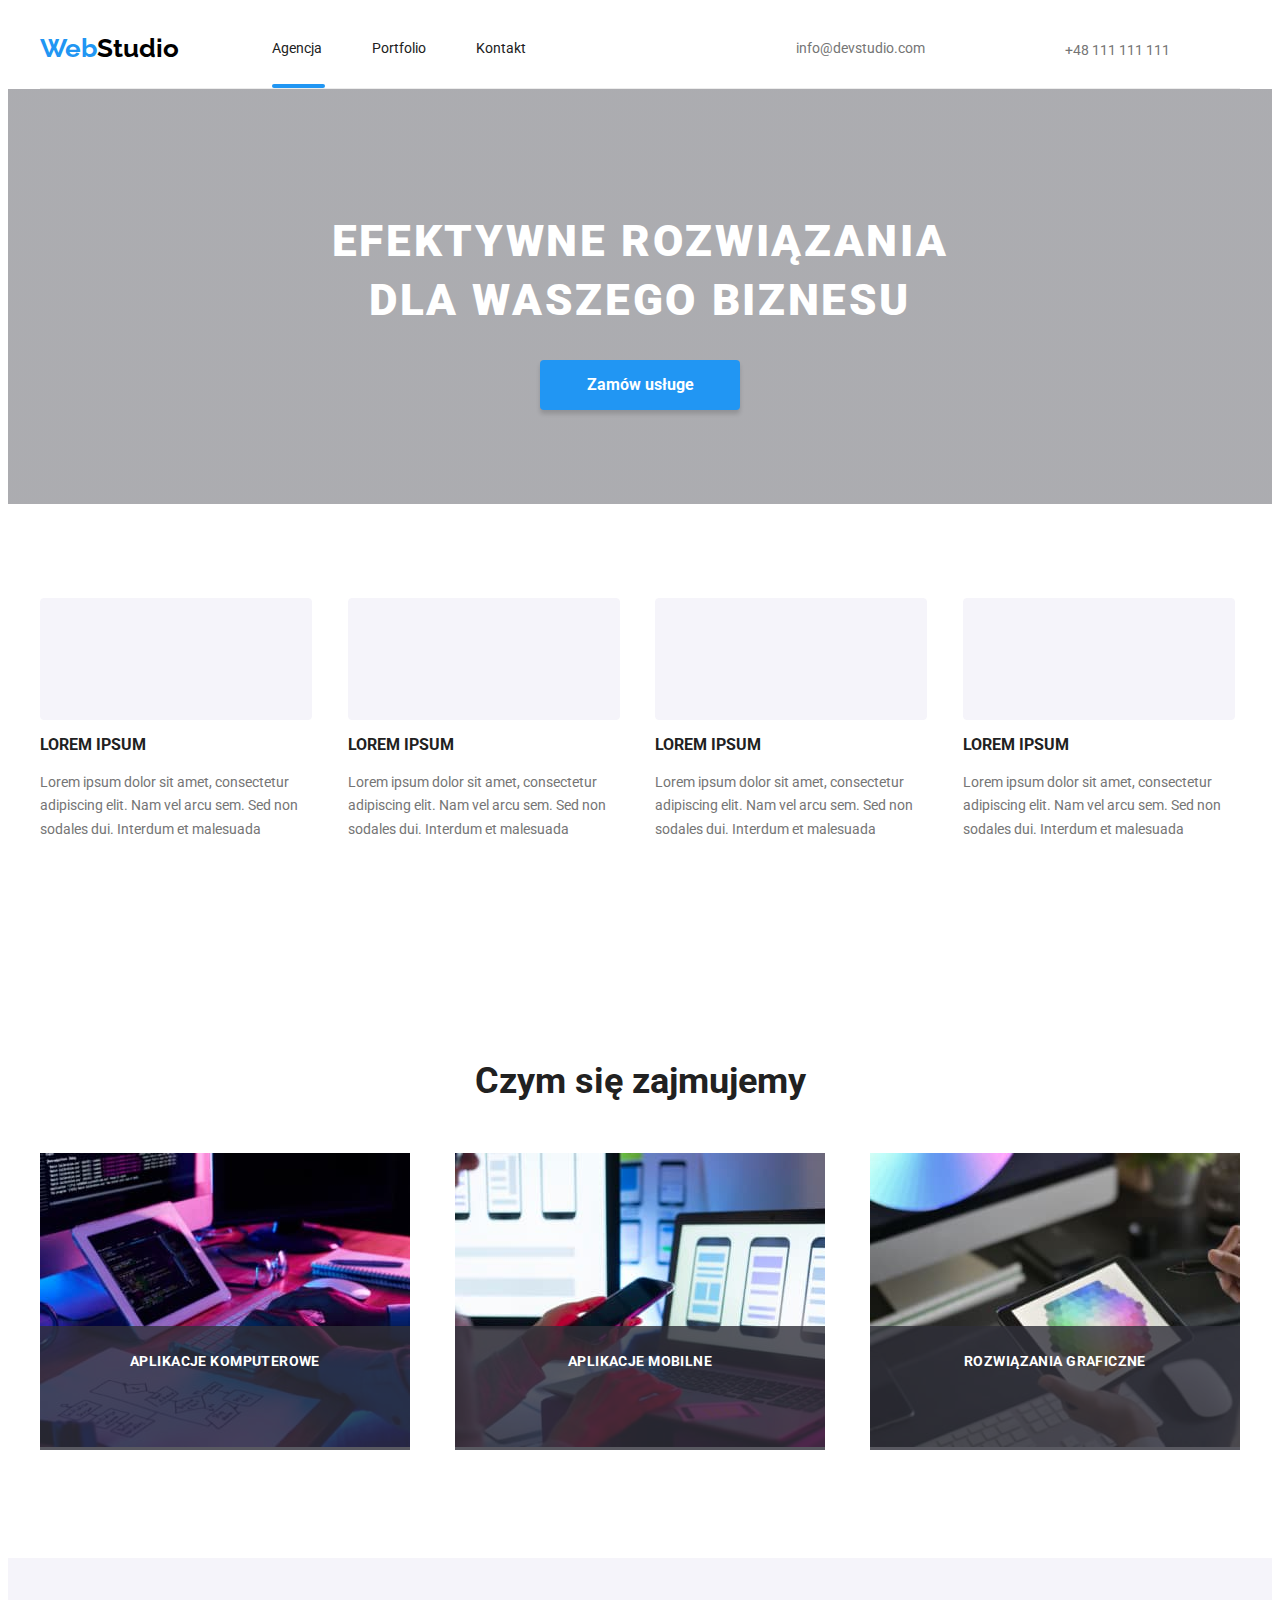
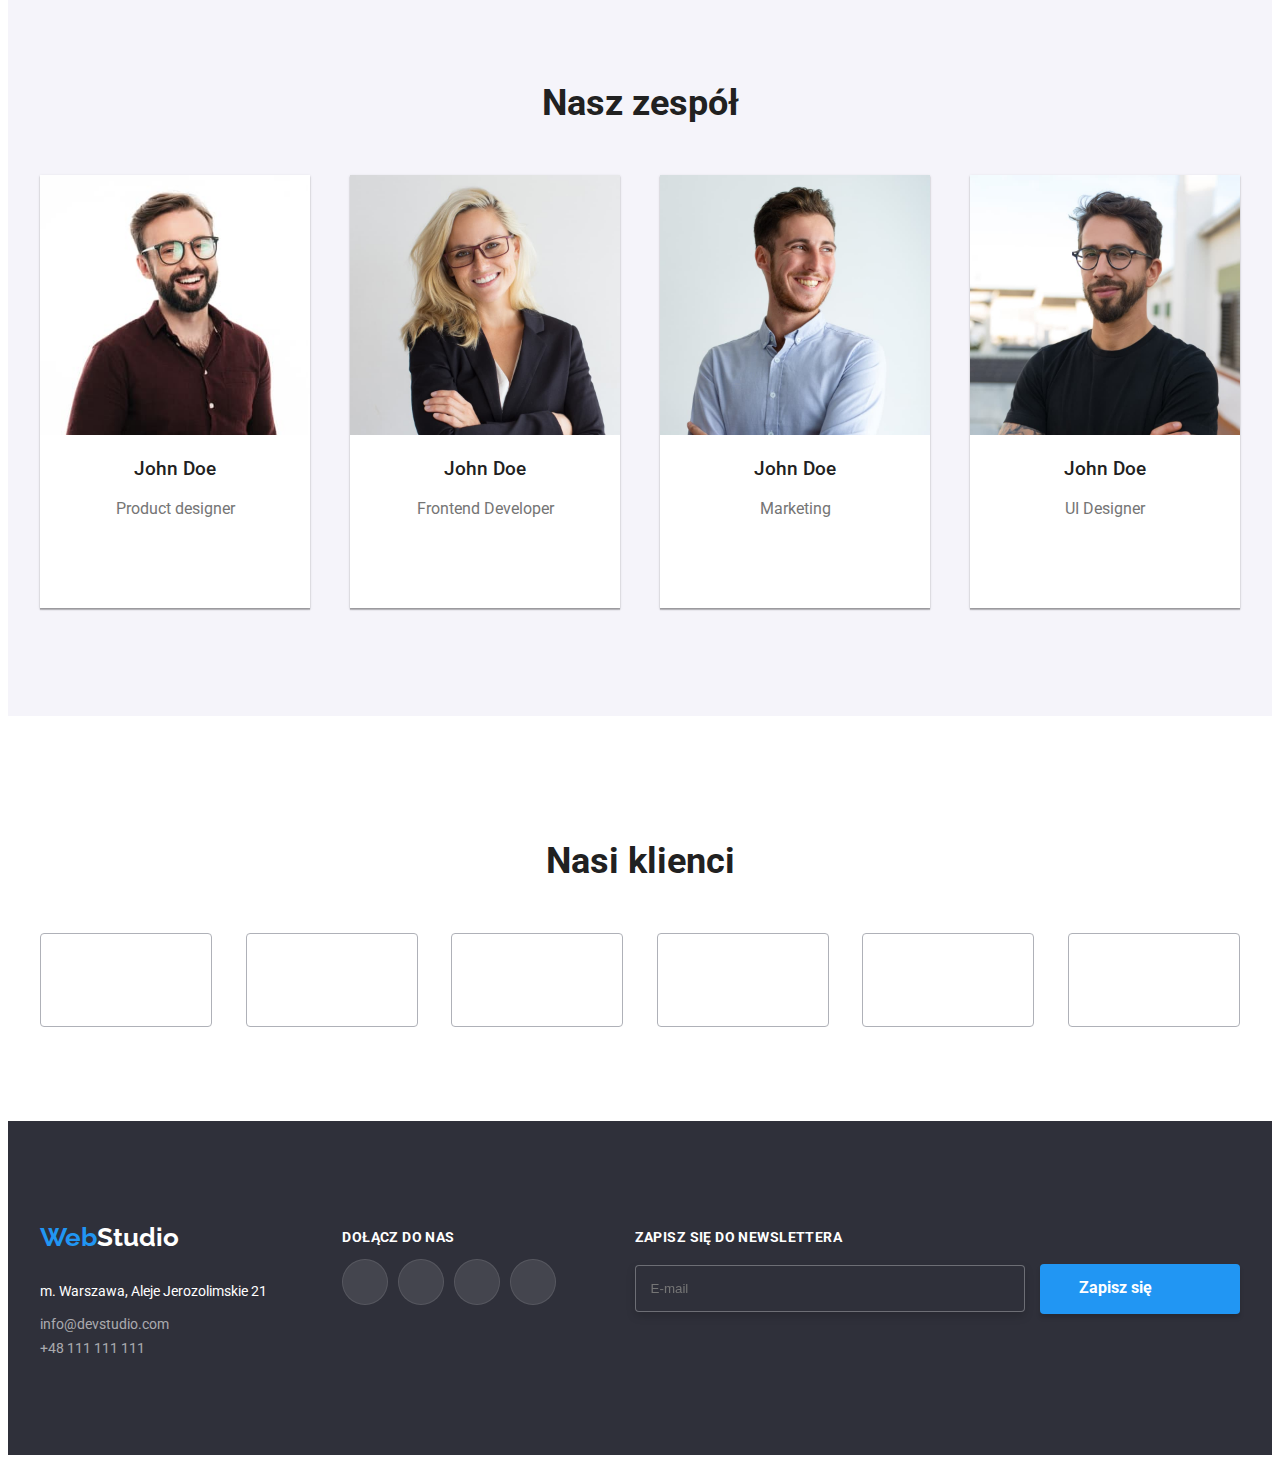
==== index.html @ 59273171 "feat: init" ====
<!DOCTYPE html>
<html lang="pl">
  <head>
    <meta charset="UTF-8" />
    <meta http-equiv="X-UA-Compatible" content="IE=edge" />
    <meta name="viewport" content="width=device-width, initial-scale=1.0" />
    <link rel="preconnect" href="https://fonts.googleapis.com" />
    <link rel="preconnect" href="https://fonts.gstatic.com" crossorigin />
    <link
      rel="stylesheet"
      href="https://cdnjs.cloudflare.com/ajax/libs/modern-normalize/1.1.0/modern-normalize.min.css"
      integrity="sha512-wpPYUAdjBVSE4KJnH1VR1HeZfpl1ub8YT/NKx4PuQ5NmX2tKuGu6U/JRp5y+Y8XG2tV+wKQpNHVUX03MfMFn9Q=="
      crossorigin="anonymous"
      referrerpolicy="no-referrer"
    />
    <link
      href="https://fonts.googleapis.com/css2?family=Raleway:wght@700&family=Roboto:wght@400;500;700;900&display=swap"
      rel="stylesheet"
    />

    <link rel="stylesheet" href="css/style.css" />
    <title>Homework#5</title>
  </head>
  <body>
    <header class="header-background container">
      <ul class="list">
        <li>
          <a class="logo" href="/"
            >Web<span class="logo-black">Studio</span>
          </a>
        </li>
        <li class="nav-links current">
          <a class="link" href="index.html">Agencja</a>
        </li>
        <li class="nav-links">
          <a class="link" href="portfolio.html">Portfolio</a>
        </li>
        <li class="nav-links"><a class="link" href="/"> Kontakt </a></li>
      </ul>
      <ul class="nav-list-contacts">
        <li>
          <a class="nav-contact" href="mailto:info@devstudio.com"
            ><svg class="contact-icon">
              <use
                href="/goit-markup-hw-04/images/icons.svg#icon-envelope"
              ></use></svg
            >info@devstudio.com</a
          >
        </li>
        <li class="contacts">
          <a class="nav-contact" href="tel:48111111111"
            ><svg class="contact-icon-phone">
              <use
                href="/goit-markup-hw-04/images/icons.svg#icon-smartphone"
              ></use></svg
            >+48 111 111 111</a
          >
        </li>
      </ul>
    </header>
    <main>
      <section class="main-header section">
        <h1 class="main-header-tekst">
          EFEKTYWNE ROZWIĄZANIA <br />
          DLA WASZEGO BIZNESU
        </h1>
        <button type="button" class="button order" data-modal-open>
          Zamów usługe
        </button>
      </section>
      <section class="first-section section">
        <ul class="container list asset-list">
          <li>
            <div class="asset-card">
              <svg class="icon-asset">
                <use
                  href="/goit-markup-hw-04/images/icons.svg#icon-antenna-1"
                ></use>
              </svg>
            </div>
            <h3 class="first-section-header">LOREM IPSUM</h3>
            Lorem ipsum dolor sit amet, consectetur adipiscing elit. Nam vel
            arcu sem. Sed non sodales dui. Interdum et malesuada
          </li>
          <li>
            <div class="asset-card">
              <svg class="icon-asset">
                <use
                  href="/goit-markup-hw-04/images/icons.svg#icon-clock-1"
                ></use>
              </svg>
            </div>
            <h3 class="first-section-header">LOREM IPSUM</h3>
            Lorem ipsum dolor sit amet, consectetur adipiscing elit. Nam vel
            arcu sem. Sed non sodales dui. Interdum et malesuada
          </li>
          <li>
            <div class="asset-card">
              <svg class="icon-asset">
                <use
                  href="/goit-markup-hw-04/images/icons.svg#icon-diagram-1"
                ></use>
              </svg>
            </div>
            <h3 class="first-section-header">LOREM IPSUM</h3>
            Lorem ipsum dolor sit amet, consectetur adipiscing elit. Nam vel
            arcu sem. Sed non sodales dui. Interdum et malesuada
          </li>
          <li>
            <div class="asset-card">
              <svg class="icon-asset">
                <use
                  href="/goit-markup-hw-04/images/icons.svg#icon-astronaut-1"
                ></use>
              </svg>
            </div>
            <h3 class="first-section-header">LOREM IPSUM</h3>
            Lorem ipsum dolor sit amet, consectetur adipiscing elit. Nam vel
            arcu sem. Sed non sodales dui. Interdum et malesuada
          </li>
        </ul>
      </section>
      <section class="second-section container section">
        <h2 class="section-header">Czym się zajmujemy</h2>
        <ul class="list">
          <li class="thumb">
            <img
              src="./images/1-1.jpg"
              alt="Praca nad algrotytmem"
              width="370"
              height="294"
            />
            <p class="label">Aplikacje komputerowe</p>
          </li>
          <li class="thumb">
            <img
              src="./images/1-2.jpg"
              alt="Praca na laptopie"
              width="370"
              height="294"
            />
            <p class="label">Aplikacje mobilne</p>
          </li>
          <li class="thumb">
            <img
              src="./images/1-3.jpg"
              alt="Praca na tablecie"
              width="370"
              height="294"
            />
            <p class="label">Rozwiązania graficzne</p>
          </li>
        </ul>
      </section>
      <section class="our-team section">
        <h2 class="section-header">Nasz zespół</h2>
        <div class="container">
          <ul class="list">
            <li class="card">
              <img
                src="./images/2-1.jpg"
                alt="Mężczyzna w brązaowej koszuli"
                width="270"
                height="260"
              />

              <h3 class="card-header">John Doe</h3>
              <p>Product designer</p>
              <ul class="social-list">
                <li class="social-crew">
                  <svg class="social-icon-grey">
                    <use
                      href="/goit-markup-hw-04/images/icons.svg#icon-instagram-2"
                    ></use>
                  </svg>
                </li>
                <li class="social-crew">
                  <svg class="social-icon-grey">
                    <use
                      href="/goit-markup-hw-04/images/icons.svg#icon-twitter-1"
                    ></use>
                  </svg>
                </li>
                <li class="social-crew">
                  <svg class="social-icon-grey">
                    <use
                      href="/goit-markup-hw-04/images/icons.svg#icon-facebook-1"
                    ></use>
                  </svg>
                </li>
                <li class="social-crew">
                  <svg class="social-icon-grey">
                    <use
                      href="/goit-markup-hw-04/images/icons.svg#icon-linkedin-1"
                    ></use>
                  </svg>
                </li>
              </ul>
            </li>
            <li class="card">
              <img
                src="./images/2-2.jpg"
                alt="Kobieta, blondynka"
                width="270"
                height="260"
              />

              <h3 class="card-header">John Doe</h3>
              <p>Frontend Developer</p>
              <ul class="social-list">
                <li class="social-crew">
                  <svg class="social-icon-grey">
                    <use
                      href="/goit-markup-hw-04/images/icons.svg#icon-instagram-2"
                    ></use>
                  </svg>
                </li>
                <li class="social-crew">
                  <svg class="social-icon-grey">
                    <use
                      href="/goit-markup-hw-04/images/icons.svg#icon-twitter-1"
                    ></use>
                  </svg>
                </li>
                <li class="social-crew">
                  <svg class="social-icon-grey">
                    <use
                      href="/goit-markup-hw-04/images/icons.svg#icon-facebook-1"
                    ></use>
                  </svg>
                </li>
                <li class="social-crew">
                  <svg class="social-icon-grey">
                    <use
                      href="/goit-markup-hw-04/images/icons.svg#icon-linkedin-1"
                    ></use>
                  </svg>
                </li>
              </ul>
            </li>
            <li class="card">
              <img
                src="./images/2-3.jpg"
                alt="Mężczyzna w niebieskiej koszuli"
                width="270"
                height="260"
              /><br />
              <h3 class="card-header">John Doe</h3>
              <p>Marketing</p>
              <ul class="social-list">
                <li class="social-crew">
                  <svg class="social-icon-grey">
                    <use
                      href="/goit-markup-hw-04/images/icons.svg#icon-instagram-2"
                    ></use>
                  </svg>
                </li>
                <li class="social-crew">
                  <svg class="social-icon-grey">
                    <use
                      href="/goit-markup-hw-04/images/icons.svg#icon-twitter-1"
                    ></use>
                  </svg>
                </li>
                <li class="social-crew">
                  <svg class="social-icon-grey">
                    <use
                      href="/goit-markup-hw-04/images/icons.svg#icon-facebook-1"
                    ></use>
                  </svg>
                </li>
                <li class="social-crew">
                  <svg class="social-icon-grey">
                    <use
                      href="/goit-markup-hw-04/images/icons.svg#icon-linkedin-1"
                    ></use>
                  </svg>
                </li>
              </ul>
            </li>
            <li class="card">
              <img
                src="./images/2-4.jpg"
                alt="Mężczyzna w czarnej koszuli"
                width="270"
                height="260"
              />
              <h3 class="card-header">John Doe</h3>
              <p>UI Designer</p>
              <ul class="social-list">
                <li class="social-crew">
                  <svg class="social-icon-grey">
                    <use
                      href="/goit-markup-hw-04/images/icons.svg#icon-instagram-2"
                    ></use>
                  </svg>
                </li>
                <li class="social-crew">
                  <svg class="social-icon-grey">
                    <use
                      href="/goit-markup-hw-04/images/icons.svg#icon-twitter-1"
                    ></use>
                  </svg>
                </li>
                <li class="social-crew">
                  <svg class="social-icon-grey">
                    <use
                      href="/goit-markup-hw-04/images/icons.svg#icon-facebook-1"
                    ></use>
                  </svg>
                </li>
                <li class="social-crew">
                  <svg class="social-icon-grey">
                    <use
                      href="/goit-markup-hw-04/images/icons.svg#icon-linkedin-1"
                    ></use>
                  </svg>
                </li>
              </ul>
            </li>
          </ul>
        </div>
      </section>
      <section class="our-clients section container">
        <h2 class="section-header">Nasi klienci</h2>
        <ul class="list-clients">
          <li class="icon-container">
            <svg class="icon">
              <use href="/goit-markup-hw-04/images/icons.svg#icon-Logo"></use>
            </svg>
          </li>
          <li class="icon-container">
            <svg class="icon">
              <use href="/goit-markup-hw-04/images/icons.svg#icon-Logo-1"></use>
            </svg>
          </li>
          <li class="icon-container">
            <svg class="icon">
              <use href="/goit-markup-hw-04/images/icons.svg#icon-Logo-2"></use>
            </svg>
          </li>
          <li class="icon-container">
            <svg class="icon">
              <use href="/goit-markup-hw-04/images/icons.svg#icon-Logo-3"></use>
            </svg>
          </li>
          <li class="icon-container">
            <svg class="icon">
              <use href="/goit-markup-hw-04/images/icons.svg#icon-Logo-4"></use>
            </svg>
          </li>
          <li class="icon-container">
            <svg class="icon">
              <use href="/goit-markup-hw-04/images/icons.svg#icon-Logo-5"></use>
            </svg>
          </li>
        </ul>
      </section>
    </main>
    <footer class="section-footer section">
      <div class="footer">
        <address class="footer-address">
          <a class="logo" href="/">Web<span class="logo-white">Studio</span></a>
          <p class="address">m. Warszawa, Aleje Jerozolimskie 21</p>
          <a class="footer-contact" href="mailto:info@devstudio.com"
            >info@devstudio.com</a
          ><br />
          <a class="footer-contact" href="tel:48111111111">+48 111 111 111</a>
        </address>
        <div class="social">
          <p class="social-header">Dołącz do nas</p>
          <ul class="social-list">
            <li class="social-icon-bg">
              <svg class="social-icon">
                <use
                  href="/goit-markup-hw-04/images/icons.svg#icon-instagram-2"
                ></use>
              </svg>
            </li>
            <li class="social-icon-bg">
              <svg class="social-icon">
                <use
                  href="/goit-markup-hw-04/images/icons.svg#icon-twitter-1"
                ></use>
              </svg>
            </li>
            <li class="social-icon-bg">
              <svg class="social-icon">
                <use
                  href="/goit-markup-hw-04/images/icons.svg#icon-facebook-1"
                ></use>
              </svg>
            </li>
            <li class="social-icon-bg">
              <svg class="social-icon">
                <use
                  href="/goit-markup-hw-04/images/icons.svg#icon-linkedin-1"
                ></use>
              </svg>
            </li>
          </ul>
        </div>
        <div class="contact-form">
          <label>Zapisz się do newslettera</label><br />
          <input
            type="text"
            name="e-mail"
            placeholder="E-mail"
            class="email-input"
          />
          <button type="button" class="button order">
            Zapisz się
            <svg class="social-icon-form">
              <use
                href="/goit-markup-hw-06/images/icons.svg#icon-icon-send"
              ></use>
            </svg>
          </button>
        </div>
      </div>
    </footer>
    <div class="backdrop is-hidden" data-modal>
      <div class="modal">
        <button type="button" class="close-btn" data-modal-close><svg class="close-icon">
              <use
                href="/goit-markup-hw-06/images/icons.svg#icon-close-button"
              ></use>
            </svg></button>
        <h2>Zostaw swoje dane w formularzu poniżej</h2>
        <form class="form">
          <label class="form-label">
            <p class="label-text">Imię</p>
            <input type="text" name="name" class="input-area" />
            <svg class="form-icon">
              <use href="/goit-markup-hw-06/images/icons.svg#icon-Person"></use>
            </svg>
          </label>
          <label class="form-label">
            <p class="label-text">Telefon</p>
            <input type="phone" name="phone" class="input-area" />
            <svg class="form-icon">
              <use href="/goit-markup-hw-06/images/icons.svg#icon-Phone"></use>
            </svg>
          </label>
          <label class="form-label">
            <p class="label-text">E-mail</p>
            <input type="email" name="email" class="input-area" />
            <svg class="form-icon">
              <use href="/goit-markup-hw-06/images/icons.svg#icon-Mail"></use>
            </svg>
          </label>
          <label>
            <p class="label-text">Komentarz</p>
            <textarea
              name="feedback"
              rows="6"
              placeholder="Wprowadź tekst"
              class="textarea"
            ></textarea>
          </label>
          <label class="checkbox-container"> 
          <input type="checkbox" name="policy" class="checkbox"/>
          <span class="checkmark"></span>
           <svg class="check-icon">
              <use href="/goit-markup-hw-06/images/icons.svg#icon-check"></use>
            </svg>
          <p class="policy-check">
            Oświadczam iż akceptuję
            <span class="blue-undertext">Regulamin</span> i
            <span class="blue-undertext">Politykę Prywatności.</span>
          </p></label>
          <button type="submit" class="submit-button">Wyślij</button>
        </form>
      </div>
    </div>
    <script src="./js/modal.js"></script>
  </body>
</html>
---- css/style.css ----
:root {
  --main-color: #212121;
  --secondary-color: #757575;
  --brand-blue: #2196f3;
}
body {
  font-family: "Roboto", sans-serif;
  color: var(--main-color);
  font-size: 14px;
  display: block;
}
.container {
  width: 1200px;
  margin: 0 auto;
}
.section {
  padding: 94px 0px;
}
.list {
  list-style-type: none;
  display: flex;
  justify-content: space-between;
  align-items: center;
  padding: 0;
}

.header-background {
  border-bottom: 1px solid #ececec;
  display: flex;
  justify-content: space-between;
  height: 80px;
}

.logo {
  font-family: "Raleway", sans-serif;
  color: var(--brand-blue);
  font-weight: 700;
  font-size: 26px;
  text-decoration: none;
  margin-right: 93px;
}
.logo-black {
  color: black;
}
.logo-white {
  color: #ffffff;
}
.nav-links {
  color: var(--main-color);
  text-decoration: none;
}
.current::after {
  content: "";
  width: 53px;
  height: 4px;
  background: #2196f3;
  border-radius: 2px;
  position: absolute;
  bottom: 0;
  display: block;
}
.header-background {
  position: relative;
}
.link {
  color: #212121;
  text-decoration: none;
  margin-right: 50px;
}
.nav-links :hover,
.nav-links :focus {
  color: var(--brand-blue);
  transition-duration: 250ms;
  transition-timing-function: cubic-bezier(0.4, 0, 0.2, 1);
}
.nav-list-contacts {
  align-items: center;
  list-style: none;
  padding: 10px;
  justify-content: space-between;
}
.nav-contact {
  color: var(--secondary-color, grey);
  text-decoration: none;
  margin: 0px 50px;
  padding: 10px;
}

.nav-contact:hover,
.nav-contact:active {
  color: var(--brand-blue);
  fill: var(--brand-blue);
  transition-duration: 250ms;
  transition-timing-function: cubic-bezier(0.4, 0, 0.2, 1);
}

.nav-contact:hover > .contact-icon {
  color: var(--brand-blue);
  fill: var(--brand-blue);
  transition-duration: 250ms;
  transition-timing-function: cubic-bezier(0.4, 0, 0.2, 1);
}
.nav-contact:hover > .contact-icon-phone {
  color: var(--brand-blue);
  fill: var(--brand-blue);
  transition-duration: 250ms;
  transition-timing-function: cubic-bezier(0.4, 0, 0.2, 1);
}

.nav-list-contacts {
  display: flex;
}
.contact-icon {
  width: 16px;
  height: 12px;
  fill: #757575;
  margin-right: 10px;
}
.contact-icon-phone {
  width: 10px;
  height: 16px;
  fill: #757575;
  margin-right: 10px;
}

.main-header {
  margin-left: auto;
  margin-right: auto;
  max-width: 1600px;
  display: block;
  color: #ffffff;
  text-align: center;
  background-image: linear-gradient(
      to bottom,
      rgba(47, 48, 58, 0.4),
      rgba(47, 48, 58, 0.4)
    ),
    url(/goit-markup-hw-04/images/backgroud-img.jpg);
}
.main-header-tekst {
  font-weight: 900;
  font-size: 44px;
  line-height: 1.34;
  text-align: center;
  letter-spacing: 0.06em;
  text-transform: uppercase;
}
.button.order {
  font-weight: 700;
  font-size: 16px;
  line-height: 1.9;
  align-items: center;
  text-align: center;
  letter-spacing: 0, 06em;
  color: #ffffff;
  text-transform: none;
  width: 200px;
  height: 50px;
  background-color: var(--brand-blue);
  border-radius: 4px;
  border: none;
  box-shadow: 0px 4px 4px rgba(0, 0, 0, 0.15);
}

.first-section {
  line-height: 1.7;
  letter-spacing: 0, 03em;
  color: var(--secondary-color, grey);
}
.asset-list {
  gap: 30px;
}
.first-section-header {
  font-weight: 700;
  line-height: 1.1;
  letter-spacing: 0, 03em;
  color: var(--main-color);
  text-transform: uppercase;
}
.list-asset {
  list-style-type: none;
  padding: 0;
  display: flex;
  gap: 30px;
}

.asset-card {
  width: 270px;
  height: 120px;
  background-color: #f5f4fa;
  border: 1px solid #f5f4fa;
  border-radius: 4px;
  display: flex;
  justify-content: center;
  align-items: center;
}
.asset-card:last-child {
  margin: 0;
}

.icon-asset {
  width: 70px;
  height: 70px;
}

.section-header {
  font-weight: 700;
  font-size: 36px;
  line-height: 1.2;
  letter-spacing: 0, 03em;
  text-align: center;
  margin-bottom: 50px;
}
.our-team {
  background-color: #f5f4fa;
}
.card {
  background-color: #ffffff;
  font-size: 16px;
  line-height: 1.2;
  text-align: center;
  color: var(--secondary-color, grey);
  box-shadow: 0px 1px 3px rgba(0, 0, 0, 0.12), 0px 1px 1px rgba(0, 0, 0, 0.14),
    0px 2px 1px rgba(0, 0, 0, 0.2);
}
.card-header {
  font-weight: 500;
  color: var(--main-color);
}
.social-icon-grey {
  width: 20px;
  height: 20px;
  fill: #afb1b8;
  align-self: center;
}

.social-crew {
  width: 44px;
  height: 44px;
  border-radius: 50%;
  display: flex;
  justify-content: center;
}
.social-crew:hover,
.social-crew:focus {
  background-color: var(--brand-blue);
  border: 1px solid var(--brand-blue);
  cursor: pointer;
  transition-duration: 250ms;
  transition-timing-function: cubic-bezier(0.4, 0, 0.2, 1);
}
.social-crew:hover > .social-icon-grey {
  fill: white;
}

.section-footer {
  background-color: #2f303a;
  font-weight: 400;
}
.footer {
  max-width: 1200px;
  margin: 0 auto;
  display: flex;
  justify-content: space-between;
}
.footer-address {
  font-style: normal;
  line-height: 1.7;
  color: #ffffff;
  margin-right: 70px;
}
.address {
  margin: 20px 0px 10px 0px;
}
.footer-contact {
  font-weight: 400;
  line-height: 1.7;
  color: rgba(255, 255, 255, 0.6);
  text-decoration: none;
}
.footer-contact:hover,
.footer-contact:focus {
  color: var(--brand-blue);
  cursor: pointer;
  transition-duration: 250ms;
  transition-timing-function: cubic-bezier(0.4, 0, 0.2, 1);
}

.portfolio-main {
  border-top: #ececec;
}
.product-buttons > ul {
  text-align: center;
  justify-content: center;
  gap: 10px;
}
.button {
  font-family: "Roboto", sans-serif;
  font-weight: 500;
  font-size: 16px;
  line-height: 1.6;
  text-align: center;
  color: var(--main-color);
  cursor: pointer;
  padding: 5px 10px;
  background-color: #f5f4fa;
  border: none;
  border-radius: 4px;
}
.button:hover,
.button:focus {
  border-radius: 4px;
  color: #ffffff;
  background-color: var(--brand-blue);
  border-color: var(--brand-blue);
  box-shadow: 0px 3px 1px rgba(0, 0, 0, 0.1), 0px 1px 2px rgba(0, 0, 0, 0.08),
    0px 2px 2px rgba(0, 0, 0, 0.12);
  cursor: pointer;
  transition-duration: 250ms;
  transition-timing-function: cubic-bezier(0.4, 0, 0.2, 1);
}
.product-card {
  box-sizing: border-box;
  background-color: #ffffff;
  border: 1px solid #eeeeee;
  font-size: 16px;
  line-height: 1.9;
  color: var(--secondary-color, grey);
  position: relative;
}

.product-card:hover,
.product-card:focus {
  box-shadow: 0px 1px 1px rgba(0, 0, 0, 0.12), 0px 4px 4px rgba(0, 0, 0, 0.06),
    1px 4px 6px rgba(0, 0, 0, 0.16);
  cursor: pointer;
  transition-duration: 250ms;
  transition-timing-function: cubic-bezier(0.4, 0, 0.2, 1);
}

.product-card-header {
  font-weight: 700;
  font-size: 18px;
  line-height: 2;
  color: var(--main-color);
  margin-left: 15px;
}
.product-card-property {
  margin-left: 15px;
}

.section-products > .container {
  flex-wrap: wrap;
  gap: 15px;
  row-gap: 30px;
}
.portfolio-main > .product-buttons {
  margin-bottom: 50px;
}

.icon {
  width: 106px;
  height: 60.4px;
  fill: #afb1b8;
}
.icon-container {
  display: flex;
  width: 170px;
  height: 92px;
  border: 1px solid #afb1b8;
  border-radius: 4px;
  align-items: center;
  justify-content: center;
}
.icon-container:hover > .icon {
  fill: #2196f3;
  transition-duration: 250ms;
  transition-timing-function: cubic-bezier(0.4, 0, 0.2, 1);
}
.icon-container:hover {
  border: 1px solid #2196f3;
  cursor: pointer;
  transition-duration: 250ms;
  transition-timing-function: cubic-bezier(0.4, 0, 0.2, 1);
}

.list-clients {
  display: flex;
  list-style-type: none;
  margin: 0 auto;
  padding: 0;
  justify-content: space-between;
  gap: 30px;
}
.social-header {
  font-weight: 700;
  font-size: 14px;
  line-height: 16px;
  letter-spacing: 0.03em;
  text-transform: uppercase;
  color: #ffffff;
}
.social-icon {
  width: 20px;
  height: 20px;
  fill: #ffffff;
  align-self: center;
}
.social-icon-bg {
  width: 44px;
  height: 44px;
  background-color: rgba(255, 255, 255, 0.1);
  border: 1px solid rgba(255, 255, 255, 0.1);
  border-radius: 50%;
  display: flex;
  justify-content: center;
}
.social-icon-bg:hover,
.social-icon-bg:focus {
  background-color: var(--brand-blue);
  border: 1px solid var(--brand-blue);
  cursor: pointer;
}
.social {
  margin-right: 78px;
}
.social-list {
  display: flex;
  gap: 10px;
  padding: 0;
  padding-bottom: 30px;
  justify-content: center;
}
.contact-form {
  font-weight: 700;
  font-size: 14px;
  line-height: 16px;
  letter-spacing: 0.03em;
  text-transform: uppercase;
  margin-top: 14px;
  color: #ffffff;
}
.contact-form > .button {
  display: inline-flex;
  align-items: center;
  justify-content: center;
}
.email-input {
  padding: 15px;
  margin-top: 20px;
  margin-right: 12px;
  width: 358px;
  border: 1px solid rgba(255, 255, 255, 0.3);
  filter: drop-shadow(0px 4px 4px rgba(0, 0, 0, 0.15));
  border-radius: 4px;
  background: #2f303a;
  color: rgba(255, 255, 255, 0.6);
}
.social-icon-form {
  width: 24px;
  height: 24px;
  fill: #ffffff;
  margin-left: 24px;
}

.backdrop {
  position: fixed;
  left: 0;
  right: 0;
  top: 0;
  bottom: 0;
  background: rgba(0, 0, 0, 0.2);
}

.is-hidden {
  opacity: 0;
  visibility: hidden;
  pointer-events: none;
}
.modal {
  width: 528px;
  height: 581px;
  background: #ffffff;
  box-shadow: 0px 1px 3px rgba(0, 0, 0, 0.12), 0px 1px 1px rgba(0, 0, 0, 0.14),
    0px 2px 1px rgba(0, 0, 0, 0.2);
  border-radius: 4px;
  position: absolute;
  margin: auto;
  top: 221px;
  top:50%;
  left:50%;
  transform: translate(-50%, -50%);
}
.modal > h2 {
  font-weight: 700;
  margin-top: 2px;
  margin-bottom: 12px;
  font-size: 20px;
  line-height: 23px;
  text-align: center;
  letter-spacing: 0.03em;
  color: #212121;
  padding: 2px 40px 0 40px;
}

.close-btn {
  width: 30px;
  height: 30px;
  border: 1px solid rgba(0, 0, 0, 0.1);
  border-radius: 50%;
  cursor: pointer;
  background-color: white;
  display: flex;
  align-items: center;
  justify-content: center;
  margin-right: 8px;
  margin-top: 8px;
  margin-left: auto;

}
.close-icon{
  width: 11px;
  height: 11px;
  fill: black;
  
}
.form {
  padding-left: 40px;
  padding-right: 40px;
  font-weight: 400;
  font-size: 12px;
  line-height: 14px;
  letter-spacing: 0.01em;
  color: #757575;
}
.input-area {
  border: 1px solid rgba(33, 33, 33, 0.2);
  border-radius: 4px;
  width: 448px;
  height: 40px;
  margin-top: 4px;
  margin-bottom: 10px;
  padding-left: 42px;
}
.textarea {
  border: 1px solid rgba(33, 33, 33, 0.2);
  border-radius: 4px;
  width: 448px;
  margin-top: 4px;
  margin-bottom: 20px;
  padding: 12px 16px;
  resize: none;
}
.textarea:focus {
  outline: none;
  border: 1px solid var(--brand-blue);
}
.label-text {
  margin: 0;
}
.form-label {
  position: relative;
  display: block;
}

.form-icon {
  width: 15px;
  height: 12px;
  position: absolute;
  left: 15px;
  top: 32px;
}
.form-label:hover,
.form-label:active {
  fill: var(--brand-blue);
  transition-duration: 250ms;
  transition-timing-function: cubic-bezier(0.4, 0, 0.2, 1);
}
.input-area:hover,
.input-area:active {
  outline: none;
  border: 1px solid var(--brand-blue);
  outline: 1px solid var(--brand-blue);
  transition-duration: 250ms;
  transition-timing-function: cubic-bezier(0.4, 0, 0.2, 1);
}
.input-area:focus {
  outline: none;
  border: 1px solid var(--brand-blue);
  transition-duration: 250ms;
  transition-timing-function: cubic-bezier(0.4, 0, 0.2, 1);
}
.form-icon:focus {
  fill: var(--brand-blue);
  border-color: var(--brand-blue);
  transition-duration: 250ms;
  transition-timing-function: cubic-bezier(0.4, 0, 0.2, 1);

}
.input-area:focus + .form-icon {
  fill: var(--brand-blue);
}

.policy-check {
  display: inline;
}
.blue-undertext {
  color: var(--brand-blue);
  text-decoration: underline;
}
.submit-button {
  display: block;
  width: 200px;
  height: 50px;
  margin-top: 30px;
  margin-right: auto;
  margin-left: auto;
  color: white;
  background-color: var(--brand-blue);
  border-radius: 4px;
  border: none;
  box-shadow: 0px 4px 4px rgba(0, 0, 0, 0.15);
  font-weight: 700;
  font-size: 16px;
  line-height: 30px;
  cursor: pointer;
}
.checkbox-container{
  display: block;
  position: relative;
  margin-bottom: 30px;
  cursor: pointer;
  font-size: 14px;
  font-weight: 400;
  margin-left: 15px;
  padding-left: 9px;
}
.checkbox{
  position: absolute;
  opacity: 0;
  cursor: pointer;
  height: 0;
  width: 0;
}
.checkmark {
  position: absolute;
  top: 0;
  left: 0;
  height: 15px;
  width: 16px;
  border: 2px solid var(--main-color);
  border-radius: 2px;
}
.checkbox-container input:checked ~ .checkmark {
  background-color: #2196F3;
  border: 2px solid var(--brand-blue);
  border-radius: 2px;
}
.check-icon{
opacity: 0;
width: 11px;
height: 8px;
fill: white;
position: relative;
left: -7px;
}
.checkbox-container input:checked ~ svg{
  opacity: 1;
}
.thumb {
  position: relative;
}
.thumb > .label {
  position: absolute;
  bottom: 0;
  margin: 0;
  width: 370px;
  height: 70px;
  font-weight: 700;
  font-size: 14px;
  line-height: 16px;
  text-align: center;
  padding: 27px 0;
  letter-spacing: 0.03em;
  text-transform: uppercase;
  color: #ffffff;
  background: rgba(47, 48, 58, 0.8);
}
.overlay {
  position: absolute;
  top: 0;
  bottom: 0;
  left: 0;
  right: 0;
  height: 294px;
  width: 370px;
  margin: 0;
  background: rgba(33, 150, 243, 0.9);
  font-weight: 400;
  font-size: 18px;
  line-height: 28px;
  letter-spacing: 0.03em;
  color: #ffffff;
  opacity: 0;
  transform: translatey(100%);
}
.overlay-text {
  margin-left: 24px;
  margin-right: 45px;
}

.product-card:hover .overlay,
.product-card:focus .overlay {
  opacity: 1;
  transition-duration: 250ms;
  transition-timing-function: cubic-bezier(0.4, 0, 0.2, 1);
  transform: translatey(0);
}
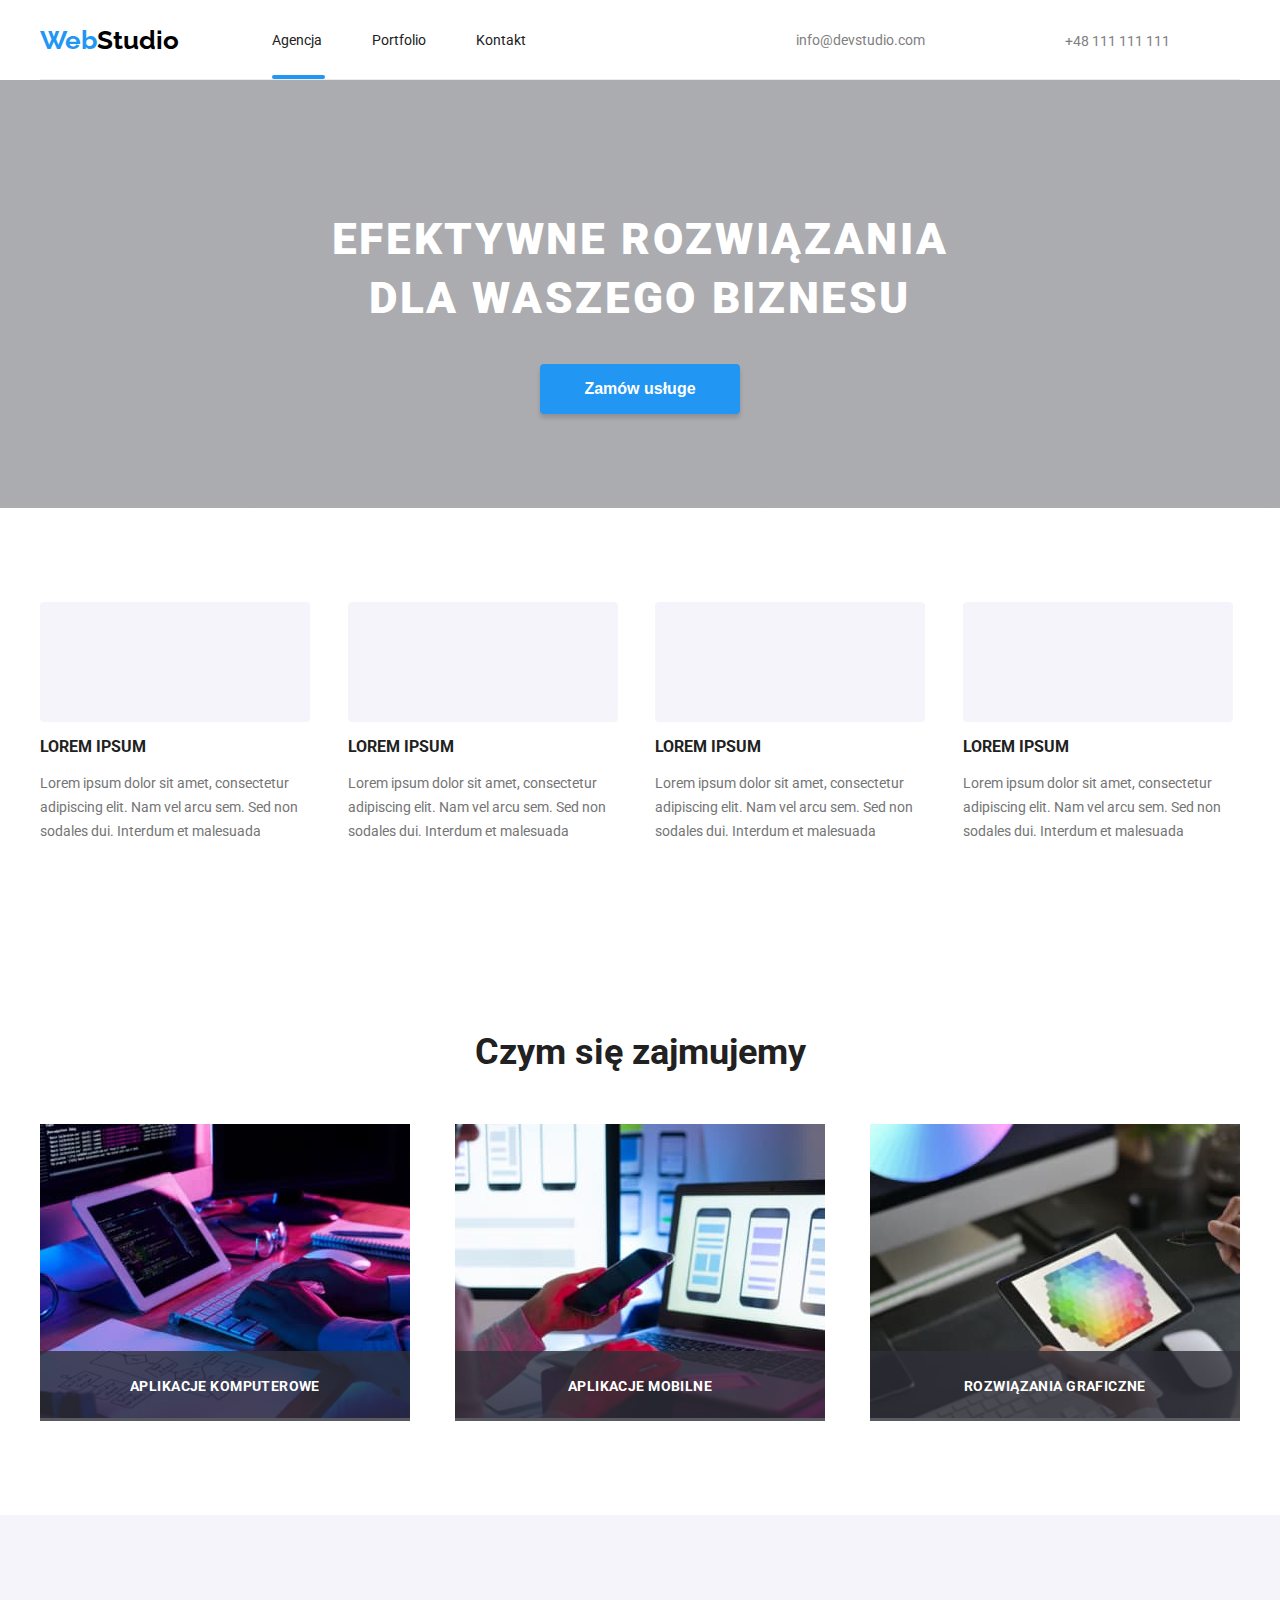
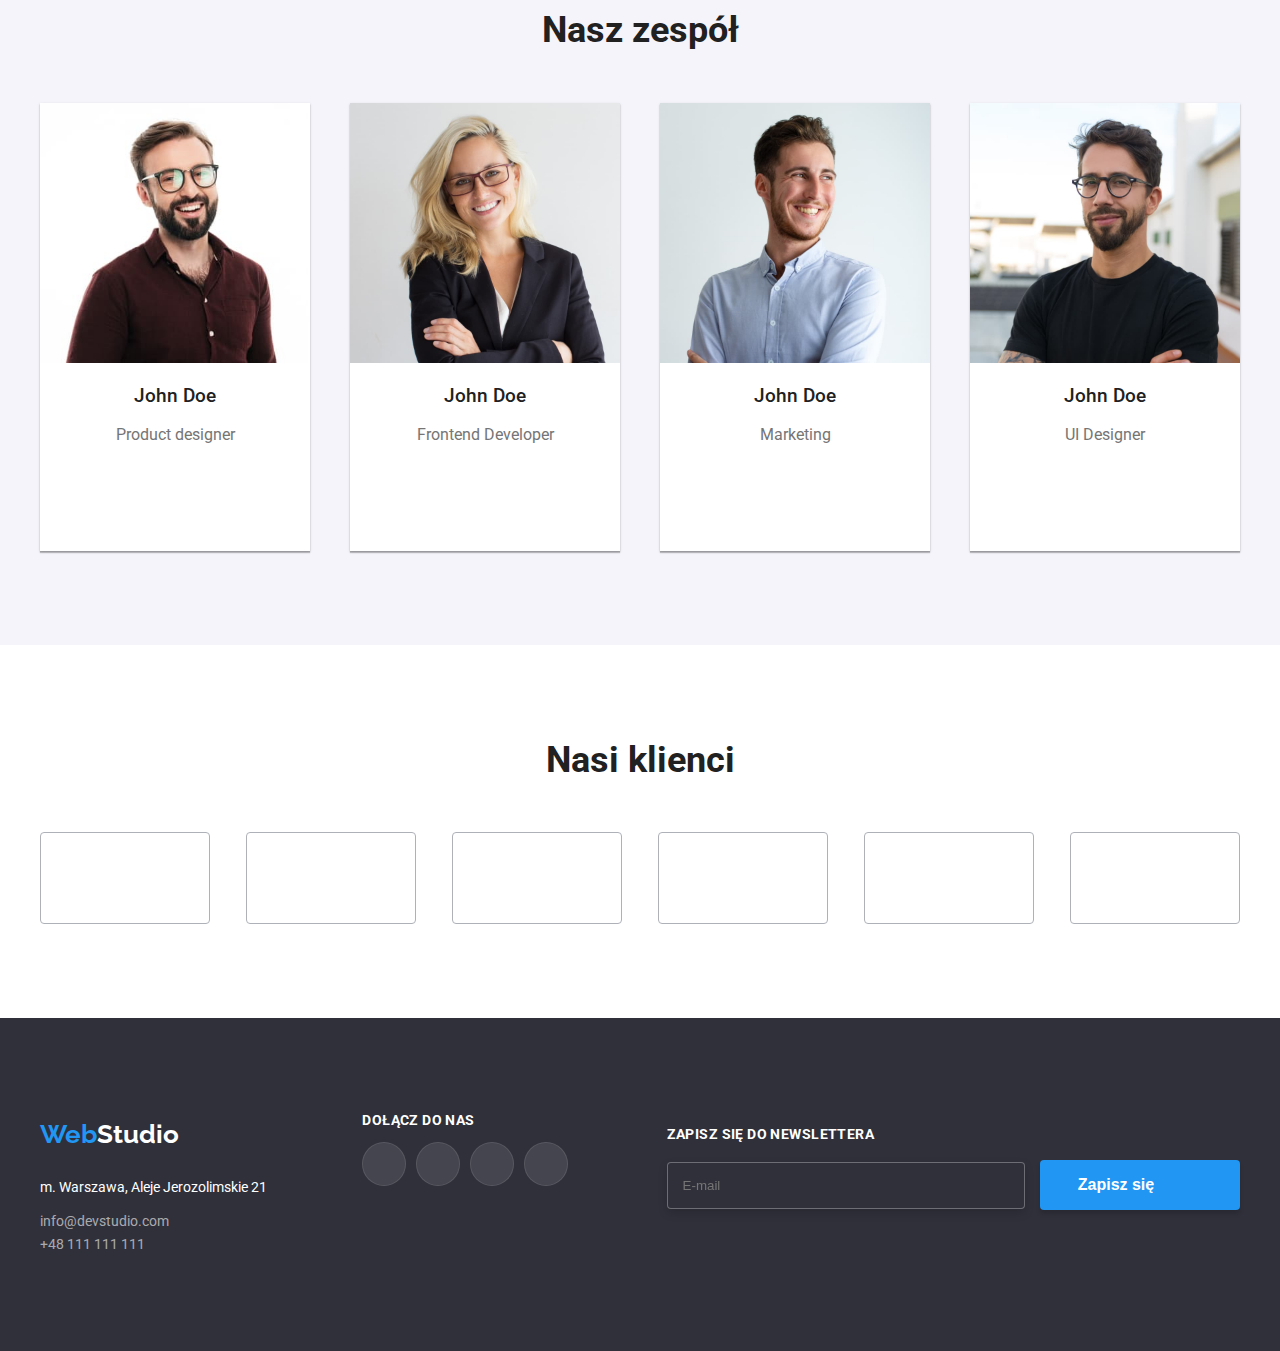
==== commit 08f3fd7d: "Update index.html" ====
--- a/index.html
+++ b/index.html
@@ -18,38 +18,38 @@
       rel="stylesheet"
     />
 
-    <link rel="stylesheet" href="css/style.css" />
+    <link rel="stylesheet" href="css/main.min.css" />
     <title>Homework#5</title>
   </head>
   <body>
-    <header class="header-background container">
-      <ul class="list">
+    <header class="page-header">
+      <ul class="page-header__navigation">
         <li>
           <a class="logo" href="/"
-            >Web<span class="logo-black">Studio</span>
+            >Web<span class="logo--black">Studio</span>
           </a>
         </li>
-        <li class="nav-links current">
-          <a class="link" href="index.html">Agencja</a>
+        <li class="page-header__item  page-header__item--active">
+          <a class="page-header__link" href="index.html">Agencja</a>
         </li>
-        <li class="nav-links">
-          <a class="link" href="portfolio.html">Portfolio</a>
+        <li class="page-header__item">
+          <a class="page-header__link" href="portfolio.html">Portfolio</a>
         </li>
-        <li class="nav-links"><a class="link" href="/"> Kontakt </a></li>
+        <li class="page-header__item"><a class="page-header__link" href="/"> Kontakt </a></li>
       </ul>
-      <ul class="nav-list-contacts">
+      <ul class="page-header__contact">
         <li>
-          <a class="nav-contact" href="mailto:info@devstudio.com"
-            ><svg class="contact-icon">
+          <a class="page-header__contact-item" href="mailto:info@devstudio.com"
+            ><svg class="page-header__contact-icon">
               <use
                 href="/goit-markup-hw-04/images/icons.svg#icon-envelope"
               ></use></svg
             >info@devstudio.com</a
           >
         </li>
-        <li class="contacts">
-          <a class="nav-contact" href="tel:48111111111"
-            ><svg class="contact-icon-phone">
+        <li>
+          <a class="page-header__contact-item" href="tel:48111111111"
+            ><svg class="page-header__contact-icon page-header__contact-icon--phone">
               <use
                 href="/goit-markup-hw-04/images/icons.svg#icon-smartphone"
               ></use></svg
@@ -59,104 +59,104 @@
       </ul>
     </header>
     <main>
-      <section class="main-header section">
-        <h1 class="main-header-tekst">
+      <section class="main-header">
+        <h1 class="main-header__tekst">
           EFEKTYWNE ROZWIĄZANIA <br />
           DLA WASZEGO BIZNESU
         </h1>
-        <button type="button" class="button order" data-modal-open>
+        <button type="button" class="button" data-modal-open>
           Zamów usługe
         </button>
       </section>
-      <section class="first-section section">
-        <ul class="container list asset-list">
+      <section class="article">
+        <ul class="article__list">
           <li>
-            <div class="asset-card">
-              <svg class="icon-asset">
+            <div class="article__card">
+              <svg class="article__icon">
                 <use
                   href="/goit-markup-hw-04/images/icons.svg#icon-antenna-1"
                 ></use>
               </svg>
             </div>
-            <h3 class="first-section-header">LOREM IPSUM</h3>
+            <h3 class="article__header">LOREM IPSUM</h3>
             Lorem ipsum dolor sit amet, consectetur adipiscing elit. Nam vel
             arcu sem. Sed non sodales dui. Interdum et malesuada
           </li>
           <li>
-            <div class="asset-card">
-              <svg class="icon-asset">
+            <div class="article__card">
+              <svg class="article__icon">
                 <use
                   href="/goit-markup-hw-04/images/icons.svg#icon-clock-1"
                 ></use>
               </svg>
             </div>
-            <h3 class="first-section-header">LOREM IPSUM</h3>
+            <h3 class="article__header">LOREM IPSUM</h3>
             Lorem ipsum dolor sit amet, consectetur adipiscing elit. Nam vel
             arcu sem. Sed non sodales dui. Interdum et malesuada
           </li>
           <li>
-            <div class="asset-card">
-              <svg class="icon-asset">
+            <div class="article__card">
+              <svg class="article__icon">
                 <use
                   href="/goit-markup-hw-04/images/icons.svg#icon-diagram-1"
                 ></use>
               </svg>
             </div>
-            <h3 class="first-section-header">LOREM IPSUM</h3>
+            <h3 class="article__header">LOREM IPSUM</h3>
             Lorem ipsum dolor sit amet, consectetur adipiscing elit. Nam vel
             arcu sem. Sed non sodales dui. Interdum et malesuada
           </li>
           <li>
-            <div class="asset-card">
-              <svg class="icon-asset">
+            <div class="article__card">
+              <svg class="article__icon">
                 <use
                   href="/goit-markup-hw-04/images/icons.svg#icon-astronaut-1"
                 ></use>
               </svg>
             </div>
-            <h3 class="first-section-header">LOREM IPSUM</h3>
+            <h3 class="article__header">LOREM IPSUM</h3>
             Lorem ipsum dolor sit amet, consectetur adipiscing elit. Nam vel
             arcu sem. Sed non sodales dui. Interdum et malesuada
           </li>
         </ul>
       </section>
-      <section class="second-section container section">
-        <h2 class="section-header">Czym się zajmujemy</h2>
-        <ul class="list">
-          <li class="thumb">
+      <section class="what-we-do">
+        <h2 class="what-we-do__header">Czym się zajmujemy</h2>
+        <ul class="what-we-do__list">
+          <li class="what-we-do__thumb">
             <img
               src="./images/1-1.jpg"
               alt="Praca nad algrotytmem"
               width="370"
               height="294"
             />
-            <p class="label">Aplikacje komputerowe</p>
-          </li>
-          <li class="thumb">
+            <p class="what-we-do__label">Aplikacje komputerowe</p>
+          </li>
+          <li class="what-we-do__thumb">
             <img
               src="./images/1-2.jpg"
               alt="Praca na laptopie"
               width="370"
               height="294"
             />
-            <p class="label">Aplikacje mobilne</p>
-          </li>
-          <li class="thumb">
+            <p class="what-we-do__label">Aplikacje mobilne</p>
+          </li>
+          <li class="what-we-do__thumb">
             <img
               src="./images/1-3.jpg"
               alt="Praca na tablecie"
               width="370"
               height="294"
             />
-            <p class="label">Rozwiązania graficzne</p>
+            <p class="what-we-do__label">Rozwiązania graficzne</p>
           </li>
         </ul>
       </section>
-      <section class="our-team section">
-        <h2 class="section-header">Nasz zespół</h2>
-        <div class="container">
-          <ul class="list">
-            <li class="card">
+      <section class="our-team">
+        <h2 class="our-team__header">Nasz zespół</h2>
+        <div class="our-team__container">
+          <ul class="our-team__list">
+            <li class="our-team__card">
               <img
                 src="./images/2-1.jpg"
                 alt="Mężczyzna w brązaowej koszuli"
@@ -164,32 +164,32 @@
                 height="260"
               />
 
-              <h3 class="card-header">John Doe</h3>
+              <h3 class="our-team__card-header">John Doe</h3>
               <p>Product designer</p>
-              <ul class="social-list">
-                <li class="social-crew">
-                  <svg class="social-icon-grey">
+              <ul class="our-team__social-list">
+                <li class="our-team__social-crew">
+                  <svg class="our-team__social-icon">
                     <use
                       href="/goit-markup-hw-04/images/icons.svg#icon-instagram-2"
                     ></use>
                   </svg>
                 </li>
-                <li class="social-crew">
-                  <svg class="social-icon-grey">
+                <li class="our-team__social-crew">
+                  <svg class="our-team__social-icon">
                     <use
                       href="/goit-markup-hw-04/images/icons.svg#icon-twitter-1"
                     ></use>
                   </svg>
                 </li>
-                <li class="social-crew">
-                  <svg class="social-icon-grey">
+                <li class="our-team__social-crew">
+                  <svg class="our-team__social-icon">
                     <use
                       href="/goit-markup-hw-04/images/icons.svg#icon-facebook-1"
                     ></use>
                   </svg>
                 </li>
-                <li class="social-crew">
-                  <svg class="social-icon-grey">
+                <li class="our-team__social-crew">
+                  <svg class="our-team__social-icon">
                     <use
                       href="/goit-markup-hw-04/images/icons.svg#icon-linkedin-1"
                     ></use>
@@ -197,7 +197,7 @@
                 </li>
               </ul>
             </li>
-            <li class="card">
+            <li class="our-team__card">
               <img
                 src="./images/2-2.jpg"
                 alt="Kobieta, blondynka"
@@ -205,32 +205,32 @@
                 height="260"
               />
 
-              <h3 class="card-header">John Doe</h3>
+              <h3 class="our-team__card-header">John Doe</h3>
               <p>Frontend Developer</p>
-              <ul class="social-list">
-                <li class="social-crew">
-                  <svg class="social-icon-grey">
+              <ul class="our-team__social-list">
+                <li class="our-team__social-crew">
+                  <svg class="our-team__social-icon">
                     <use
                       href="/goit-markup-hw-04/images/icons.svg#icon-instagram-2"
                     ></use>
                   </svg>
                 </li>
-                <li class="social-crew">
-                  <svg class="social-icon-grey">
+                <li class="our-team__social-crew">
+                  <svg class="our-team__social-icon">
                     <use
                       href="/goit-markup-hw-04/images/icons.svg#icon-twitter-1"
                     ></use>
                   </svg>
                 </li>
-                <li class="social-crew">
-                  <svg class="social-icon-grey">
+                <li class="our-team__social-crew">
+                  <svg class="our-team__social-icon">
                     <use
                       href="/goit-markup-hw-04/images/icons.svg#icon-facebook-1"
                     ></use>
                   </svg>
                 </li>
-                <li class="social-crew">
-                  <svg class="social-icon-grey">
+                <li class="our-team__social-crew">
+                  <svg class="our-team__social-icon">
                     <use
                       href="/goit-markup-hw-04/images/icons.svg#icon-linkedin-1"
                     ></use>
@@ -238,39 +238,39 @@
                 </li>
               </ul>
             </li>
-            <li class="card">
+            <li class="our-team__card">
               <img
                 src="./images/2-3.jpg"
                 alt="Mężczyzna w niebieskiej koszuli"
                 width="270"
                 height="260"
               /><br />
-              <h3 class="card-header">John Doe</h3>
+              <h3 class="our-team__card-header">John Doe</h3>
               <p>Marketing</p>
-              <ul class="social-list">
-                <li class="social-crew">
-                  <svg class="social-icon-grey">
+              <ul class="our-team__social-list">
+                <li class="our-team__social-crew">
+                  <svg class="our-team__social-icon">
                     <use
                       href="/goit-markup-hw-04/images/icons.svg#icon-instagram-2"
                     ></use>
                   </svg>
                 </li>
-                <li class="social-crew">
-                  <svg class="social-icon-grey">
+                <li class="our-team__social-crew">
+                  <svg class="our-team__social-icon">
                     <use
                       href="/goit-markup-hw-04/images/icons.svg#icon-twitter-1"
                     ></use>
                   </svg>
                 </li>
-                <li class="social-crew">
-                  <svg class="social-icon-grey">
+                <li class="our-team__social-crew">
+                  <svg class="our-team__social-icon">
                     <use
                       href="/goit-markup-hw-04/images/icons.svg#icon-facebook-1"
                     ></use>
                   </svg>
                 </li>
-                <li class="social-crew">
-                  <svg class="social-icon-grey">
+                <li class="our-team__social-crew">
+                  <svg class="our-team__social-icon">
                     <use
                       href="/goit-markup-hw-04/images/icons.svg#icon-linkedin-1"
                     ></use>
@@ -278,39 +278,39 @@
                 </li>
               </ul>
             </li>
-            <li class="card">
+            <li class="our-team__card">
               <img
                 src="./images/2-4.jpg"
                 alt="Mężczyzna w czarnej koszuli"
                 width="270"
                 height="260"
               />
-              <h3 class="card-header">John Doe</h3>
+              <h3 class="our-team__card-header">John Doe</h3>
               <p>UI Designer</p>
-              <ul class="social-list">
-                <li class="social-crew">
-                  <svg class="social-icon-grey">
+              <ul class="our-team__social-list">
+                <li class="our-team__social-crew">
+                  <svg class="our-team__social-icon">
                     <use
                       href="/goit-markup-hw-04/images/icons.svg#icon-instagram-2"
                     ></use>
                   </svg>
                 </li>
-                <li class="social-crew">
-                  <svg class="social-icon-grey">
+                <li class="our-team__social-crew">
+                  <svg class="our-team__social-icon">
                     <use
                       href="/goit-markup-hw-04/images/icons.svg#icon-twitter-1"
                     ></use>
                   </svg>
                 </li>
-                <li class="social-crew">
-                  <svg class="social-icon-grey">
+                <li class="our-team__social-crew">
+                  <svg class="our-team__social-icon">
                     <use
                       href="/goit-markup-hw-04/images/icons.svg#icon-facebook-1"
                     ></use>
                   </svg>
                 </li>
-                <li class="social-crew">
-                  <svg class="social-icon-grey">
+                <li class="our-team__social-crew">
+                  <svg class="our-team__social-icon">
                     <use
                       href="/goit-markup-hw-04/images/icons.svg#icon-linkedin-1"
                     ></use>
@@ -321,78 +321,78 @@
           </ul>
         </div>
       </section>
-      <section class="our-clients section container">
-        <h2 class="section-header">Nasi klienci</h2>
-        <ul class="list-clients">
-          <li class="icon-container">
-            <svg class="icon">
+      <section class="our-clients">
+        <h2 class="our-clients__header">Nasi klienci</h2>
+        <ul class="our-clients__list">
+          <li class="our-clients__icon-container">
+            <svg class="our-clients__icon">
               <use href="/goit-markup-hw-04/images/icons.svg#icon-Logo"></use>
             </svg>
           </li>
-          <li class="icon-container">
-            <svg class="icon">
+          <li class="our-clients__icon-container">
+            <svg class="our-clients__icon">
               <use href="/goit-markup-hw-04/images/icons.svg#icon-Logo-1"></use>
             </svg>
           </li>
-          <li class="icon-container">
-            <svg class="icon">
+          <li class="our-clients__icon-container">
+            <svg class="our-clients__icon">
               <use href="/goit-markup-hw-04/images/icons.svg#icon-Logo-2"></use>
             </svg>
           </li>
-          <li class="icon-container">
-            <svg class="icon">
+          <li class="our-clients__icon-container">
+            <svg class="our-clients__icon">
               <use href="/goit-markup-hw-04/images/icons.svg#icon-Logo-3"></use>
             </svg>
           </li>
-          <li class="icon-container">
-            <svg class="icon">
+          <li class="our-clients__icon-container">
+            <svg class="our-clients__icon">
               <use href="/goit-markup-hw-04/images/icons.svg#icon-Logo-4"></use>
             </svg>
           </li>
-          <li class="icon-container">
-            <svg class="icon">
+          <li class="our-clients__icon-container">
+            <svg class="our-clients__icon">
               <use href="/goit-markup-hw-04/images/icons.svg#icon-Logo-5"></use>
             </svg>
           </li>
         </ul>
       </section>
     </main>
-    <footer class="section-footer section">
-      <div class="footer">
-        <address class="footer-address">
-          <a class="logo" href="/">Web<span class="logo-white">Studio</span></a>
-          <p class="address">m. Warszawa, Aleje Jerozolimskie 21</p>
-          <a class="footer-contact" href="mailto:info@devstudio.com"
+    <footer class="footer">
+      <div class="footer__container">
+        <address class="footer__address-container">
+          <a class="logo" href="/">Web<span class="logo--white">Studio</span></a>
+          <p class="footer__address">m. Warszawa, Aleje Jerozolimskie 21</p>
+          <a class="footer__contact" href="mailto:info@devstudio.com"
             >info@devstudio.com</a
           ><br />
-          <a class="footer-contact" href="tel:48111111111">+48 111 111 111</a>
+          <a class="footer__contact" href="tel:48111111111">+48 111 111 111</a>
         </address>
-        <div class="social">
-          <p class="social-header">Dołącz do nas</p>
-          <ul class="social-list">
-            <li class="social-icon-bg">
-              <svg class="social-icon">
+        <div class="footer__social">
+          <p class="footer__social-header">Dołącz do nas</p>
+          <ul class="footer__social-list">
+            <li class="footer__social-icon-background">
+              <svg class="footer__social-icon">
                 <use
                   href="/goit-markup-hw-04/images/icons.svg#icon-instagram-2"
                 ></use>
               </svg>
             </li>
-            <li class="social-icon-bg">
-              <svg class="social-icon">
+            <li class="footer__social-icon-background">
+              <svg class="footer__social-icon">
                 <use
                   href="/goit-markup-hw-04/images/icons.svg#icon-twitter-1"
                 ></use>
               </svg>
             </li>
-            <li class="social-icon-bg">
-              <svg class="social-icon">
+            <li class="footer__social-icon-background">
+              <svg class="footer__social-icon">
                 <use
                   href="/goit-markup-hw-04/images/icons.svg#icon-facebook-1"
                 ></use>
               </svg>
             </li>
-            <li class="social-icon-bg">
-              <svg class="social-icon">
+            <li class="footer__social-icon-background">
+              <svg class="footer__social-icon">
                 <use
                   href="/goit-markup-hw-04/images/icons.svg#icon-linkedin-1"
                 ></use>
@@ -400,17 +400,17 @@
             </li>
           </ul>
         </div>
-        <div class="contact-form">
+        <div class="footer__contact-form">
           <label>Zapisz się do newslettera</label><br />
           <input
             type="text"
             name="e-mail"
             placeholder="E-mail"
-            class="email-input"
+            class="footer__contact-email"
           />
-          <button type="button" class="button order">
+          <button type="button" class="button footer__button">
             Zapisz się
-            <svg class="social-icon-form">
+            <svg class="footer__contact-icon">
               <use
                 href="/goit-markup-hw-06/images/icons.svg#icon-icon-send"
               ></use>
@@ -421,55 +421,55 @@
     </footer>
     <div class="backdrop is-hidden" data-modal>
       <div class="modal">
-        <button type="button" class="close-btn" data-modal-close><svg class="close-icon">
+        <button type="button" class="modal__close-button" data-modal-close><svg class="modal__close-button-icon">
               <use
                 href="/goit-markup-hw-06/images/icons.svg#icon-close-button"
               ></use>
             </svg></button>
-        <h2>Zostaw swoje dane w formularzu poniżej</h2>
-        <form class="form">
-          <label class="form-label">
-            <p class="label-text">Imię</p>
-            <input type="text" name="name" class="input-area" />
-            <svg class="form-icon">
+        <h2 class="modal__header">Zostaw swoje dane w formularzu poniżej</h2>
+        <form class="modal__form">
+          <label class="modal__form-label">
+            <p class="modal__form-text">Imię</p>
+            <input type="text" name="name" class="modal__input-area" />
+            <svg class="modal__form-icon">
               <use href="/goit-markup-hw-06/images/icons.svg#icon-Person"></use>
             </svg>
           </label>
-          <label class="form-label">
-            <p class="label-text">Telefon</p>
-            <input type="phone" name="phone" class="input-area" />
-            <svg class="form-icon">
+          <label class="modal__form-label">
+            <p class="modal__form-text">Telefon</p>
+            <input type="phone" name="phone" class="modal__input-area" />
+            <svg class="modal__form-icon">
               <use href="/goit-markup-hw-06/images/icons.svg#icon-Phone"></use>
             </svg>
           </label>
-          <label class="form-label">
-            <p class="label-text">E-mail</p>
-            <input type="email" name="email" class="input-area" />
-            <svg class="form-icon">
+          <label class="modal__form-label">
+            <p class="modal__form-text">E-mail</p>
+            <input type="email" name="email" class="modal__input-area" />
+            <svg class="modal__form-icon">
               <use href="/goit-markup-hw-06/images/icons.svg#icon-Mail"></use>
             </svg>
           </label>
           <label>
-            <p class="label-text">Komentarz</p>
+            <p class="modal__form-text">Komentarz</p>
             <textarea
               name="feedback"
               rows="6"
               placeholder="Wprowadź tekst"
-              class="textarea"
+              class="modal__textarea"
             ></textarea>
           </label>
-          <label class="checkbox-container"> 
-          <input type="checkbox" name="policy" class="checkbox"/>
-          <span class="checkmark"></span>
-           <svg class="check-icon">
+          <label class="modal__checkbox-container"> 
+          <input type="checkbox" name="policy" class="modal__chceckox"/>
+          <span class="modal__chechkmark"></span>
+           <svg class="modal__check-icon">
               <use href="/goit-markup-hw-06/images/icons.svg#icon-check"></use>
             </svg>
-          <p class="policy-check">
+          <p class="modal__policy-check">
             Oświadczam iż akceptuję
-            <span class="blue-undertext">Regulamin</span> i
-            <span class="blue-undertext">Politykę Prywatności.</span>
+            <span class="modal__policy-check--blue-undertext">Regulamin</span> i
+            <span class="modal__policy-check--blue-undertext">Politykę Prywatności.</span>
           </p></label>
-          <button type="submit" class="submit-button">Wyślij</button>
+          <button type="submit" class="button modal__button">Wyślij</button>
         </form>
       </div>
     </div>
--- a/css/main.min.css
+++ b/css/main.min.css
@@ -0,0 +1 @@
+*{-webkit-box-sizing:border-box;box-sizing:border-box;margin:0}body{color:#212121;font-family:"Roboto",sans-serif;font-size:14px;display:block}.logo{font-family:"Raleway",sans-serif;color:#2196f3;font-weight:700;font-size:26px;text-decoration:none;margin-right:93px;font-style:normal}.logo--black{color:#000}.logo--white{color:#fff}.page-header{border-bottom:1px solid #ececec;display:-webkit-box;display:-ms-flexbox;display:flex;-webkit-box-pack:justify;-ms-flex-pack:justify;justify-content:space-between;height:80px;width:1200px;margin:0 auto;position:relative}.page-header__navigation{list-style-type:none;display:-webkit-box;display:-ms-flexbox;display:flex;-webkit-box-pack:justify;-ms-flex-pack:justify;justify-content:space-between;-webkit-box-align:center;-ms-flex-align:center;align-items:center;padding:0}.page-header__item{margin-right:50px}.page-header__item--active::after{content:"";width:53px;height:4px;background:#2196f3;border-radius:2px;position:absolute;bottom:0;display:block}.page-header__link{color:#212121;text-decoration:none}.page-header__link:hover,.page-header__link:focus{color:#2196f3;-webkit-transition-duration:250ms;transition-duration:250ms;-webkit-transition-timing-function:cubic-bezier(0.4, 0, 0.2, 1);transition-timing-function:cubic-bezier(0.4, 0, 0.2, 1)}.page-header__contact{-webkit-box-align:center;-ms-flex-align:center;align-items:center;list-style:none;padding:10px;-webkit-box-pack:justify;-ms-flex-pack:justify;justify-content:space-between;display:-webkit-box;display:-ms-flexbox;display:flex}.page-header__contact-item{-webkit-box-align:center;-ms-flex-align:center;align-items:center;list-style:none;padding:10px;-webkit-box-pack:justify;-ms-flex-pack:justify;justify-content:space-between;color:var(--secondary-color, grey);text-decoration:none;margin:0px 50px;padding:10px}.page-header__contact-item:focus,.page-header__contact-item:hover{color:#2196f3;-webkit-transition-duration:250ms;transition-duration:250ms;-webkit-transition-timing-function:cubic-bezier(0.4, 0, 0.2, 1);transition-timing-function:cubic-bezier(0.4, 0, 0.2, 1)}.page-header__contact-item:focus,.page-header__contact-item:hover .page-header__contact-icon{fill:#2196f3;-webkit-transition-duration:250ms;transition-duration:250ms;-webkit-transition-timing-function:cubic-bezier(0.4, 0, 0.2, 1);transition-timing-function:cubic-bezier(0.4, 0, 0.2, 1)}.page-header__contact-icon{width:16px;height:12px;fill:#757575;margin-right:10px}.page-header__contact-icon--phone{width:10px;height:16px}.page-header__contact-icon:focus,.page-header__contact-icon:hover{color:#2196f3;fill:#2196f3;-webkit-transition-duration:250ms;transition-duration:250ms;-webkit-transition-timing-function:cubic-bezier(0.4, 0, 0.2, 1);transition-timing-function:cubic-bezier(0.4, 0, 0.2, 1)}.main-header{margin-left:auto;margin-right:auto;max-width:1600px;display:block;color:#fff;text-align:center;background-image:-webkit-gradient(linear, left top, left bottom, from(rgba(47, 48, 58, 0.4)), to(rgba(47, 48, 58, 0.4))),url(/goit-markup-hw-04/images/backgroud-img.jpg);background-image:linear-gradient(to bottom, rgba(47, 48, 58, 0.4), rgba(47, 48, 58, 0.4)),url(/goit-markup-hw-04/images/backgroud-img.jpg);padding:94px 0px}.main-header__tekst{font-weight:900;font-size:44px;line-height:1.34;text-align:center;letter-spacing:.06em;text-transform:uppercase;margin-top:36px;margin-bottom:36px}.button{cursor:pointer;font-weight:700;font-size:16px;line-height:1.9;-webkit-box-align:center;-ms-flex-align:center;align-items:center;text-align:center;letter-spacing:0,6em;color:#fff;text-transform:none;width:200px;height:50px;background-color:#2196f3;border-radius:4px;border:none;-webkit-box-shadow:0px 4px 4px rgba(0,0,0,.15);box-shadow:0px 4px 4px rgba(0,0,0,.15)}.article{line-height:1.7;letter-spacing:0,3em;color:#757575;padding:94px 0px}.article__list{width:1200px;margin:0 auto;list-style-type:none;display:-webkit-box;display:-ms-flexbox;display:flex;-webkit-box-pack:justify;-ms-flex-pack:justify;justify-content:space-between;-webkit-box-align:center;-ms-flex-align:center;align-items:center;padding:0;gap:30px}.article__card{width:270px;height:120px;background-color:#f5f4fa;border:1px solid #f5f4fa;border-radius:4px;display:-webkit-box;display:-ms-flexbox;display:flex;-webkit-box-pack:center;-ms-flex-pack:center;justify-content:center;-webkit-box-align:center;-ms-flex-align:center;align-items:center}.article__icon{width:70px;height:70px}.article__header{font-weight:700;line-height:1.1;letter-spacing:0,3em;color:#212121;text-transform:uppercase;margin-top:16px;margin-bottom:16px}.what-we-do{width:1200px;margin:0 auto;padding:94px 0px}.what-we-do__header{font-weight:700;font-size:36px;line-height:1.2;letter-spacing:0,3em;text-align:center;margin-bottom:50px}.what-we-do__list{list-style-type:none;display:-webkit-box;display:-ms-flexbox;display:flex;-webkit-box-pack:justify;-ms-flex-pack:justify;justify-content:space-between;-webkit-box-align:center;-ms-flex-align:center;align-items:center;padding:0}.what-we-do__thumb{position:relative}.what-we-do__label{position:absolute;bottom:0;margin:0;width:370px;height:70px;font-weight:700;font-size:14px;line-height:16px;text-align:center;padding:27px 0;letter-spacing:.03em;text-transform:uppercase;color:#fff;background:rgba(47,48,58,.8)}.our-team{padding:94px 0px;background-color:#f5f4fa}.our-team__header{font-weight:700;font-size:36px;line-height:1.2;letter-spacing:0,3em;text-align:center;margin-bottom:50px}.our-team__container{width:1200px;margin:0 auto}.our-team__list{list-style-type:none;display:-webkit-box;display:-ms-flexbox;display:flex;-webkit-box-pack:justify;-ms-flex-pack:justify;justify-content:space-between;-webkit-box-align:center;-ms-flex-align:center;align-items:center;padding:0}.our-team__card{background-color:#fff;font-size:16px;line-height:1.2;text-align:center;color:#757575;-webkit-box-shadow:0px 1px 3px rgba(0,0,0,.12),0px 1px 1px rgba(0,0,0,.14),0px 2px 1px rgba(0,0,0,.2);box-shadow:0px 1px 3px rgba(0,0,0,.12),0px 1px 1px rgba(0,0,0,.14),0px 2px 1px rgba(0,0,0,.2)}.our-team__card-header{font-weight:500;color:#212121;margin-top:18px;margin-bottom:18px}.our-team__social-list{display:-webkit-box;display:-ms-flexbox;display:flex;gap:10px;padding:0;padding-bottom:30px;-webkit-box-pack:center;-ms-flex-pack:center;justify-content:center;margin-top:16px;margin-bottom:16px}.our-team__social-crew{width:44px;height:44px;border-radius:50%;display:-webkit-box;display:-ms-flexbox;display:flex;-webkit-box-pack:center;-ms-flex-pack:center;justify-content:center}.our-team__social-crew:hover .our-team__social-icon{fill:#fff}.our-team__social-crew:hover{background-color:#2196f3;border:1px solid #2196f3;cursor:pointer;-webkit-transition-duration:250ms;transition-duration:250ms;-webkit-transition-timing-function:cubic-bezier(0.4, 0, 0.2, 1);transition-timing-function:cubic-bezier(0.4, 0, 0.2, 1)}.our-team__social-icon{width:20px;height:20px;fill:#afb1b8;-ms-flex-item-align:center;align-self:center}.our-clients{padding:94px 0px;width:1200px;margin:0 auto}.our-clients__header{font-weight:700;font-size:36px;line-height:1.2;letter-spacing:0,3em;text-align:center;margin-bottom:50px}.our-clients__list{display:-webkit-box;display:-ms-flexbox;display:flex;list-style-type:none;margin:0 auto;padding:0;-webkit-box-pack:justify;-ms-flex-pack:justify;justify-content:space-between;gap:30px}.our-clients__icon-container{display:-webkit-box;display:-ms-flexbox;display:flex;width:170px;height:92px;border:1px solid #afb1b8;border-radius:4px;-webkit-box-align:center;-ms-flex-align:center;align-items:center;-webkit-box-pack:center;-ms-flex-pack:center;justify-content:center}.our-clients__icon-container:hover .our-clients__icon{fill:#2196f3;-webkit-transition-duration:250ms;transition-duration:250ms;-webkit-transition-timing-function:cubic-bezier(0.4, 0, 0.2, 1);transition-timing-function:cubic-bezier(0.4, 0, 0.2, 1)}.our-clients__icon-container:hover{border:1px solid #2196f3;cursor:pointer;-webkit-transition-duration:250ms;transition-duration:250ms;-webkit-transition-timing-function:cubic-bezier(0.4, 0, 0.2, 1);transition-timing-function:cubic-bezier(0.4, 0, 0.2, 1)}.our-clients__icon{width:106px;height:60.4px;fill:#afb1b8}.footer{padding:94px 0px;background-color:#2f303a;font-weight:400}.footer__container{max-width:1200px;margin:0 auto;display:-webkit-box;display:-ms-flexbox;display:flex;-webkit-box-pack:justify;-ms-flex-pack:justify;justify-content:space-between}.footer__address-container{font-style:normal;line-height:1.7;color:#fff;margin-right:70px}.footer__address{margin:20px 0px 10px 0px}.footer__contact{font-weight:400;line-height:1.7;color:rgba(255,255,255,.6);text-decoration:none}.footer__contact:focus,.footer__contact:hover{color:#2196f3;cursor:pointer;-webkit-transition-duration:250ms;transition-duration:250ms;-webkit-transition-timing-function:cubic-bezier(0.4, 0, 0.2, 1);transition-timing-function:cubic-bezier(0.4, 0, 0.2, 1)}.footer__social{margin-right:78px}.footer__social-header{font-weight:700;font-size:14px;line-height:16px;letter-spacing:.03em;text-transform:uppercase;color:#fff}.footer__social-list{display:-webkit-box;display:-ms-flexbox;display:flex;gap:10px;padding:0;padding-bottom:30px;-webkit-box-pack:center;-ms-flex-pack:center;justify-content:center;margin-top:14px}.footer__social-icon-background{width:44px;height:44px;background-color:rgba(255,255,255,.1);border:1px solid rgba(255,255,255,.1);border-radius:50%;display:-webkit-box;display:-ms-flexbox;display:flex;-webkit-box-pack:center;-ms-flex-pack:center;justify-content:center}.footer__social-icon-background:hover,.footer__social-icon-background:focus{background-color:#2196f3;border:1px solid #2196f3;cursor:pointer}.footer__social-icon{width:20px;height:20px;fill:#fff;-ms-flex-item-align:center;align-self:center}.footer__contact-form{font-weight:700;font-size:14px;line-height:16px;letter-spacing:.03em;text-transform:uppercase;margin-top:14px;color:#fff}.footer__contact-email{padding:15px;margin-top:20px;margin-right:12px;width:358px;border:1px solid rgba(255,255,255,.3);-webkit-filter:drop-shadow(0px 4px 4px rgba(0, 0, 0, 0.15));filter:drop-shadow(0px 4px 4px rgba(0, 0, 0, 0.15));border-radius:4px;background:#2f303a;color:rgba(255,255,255,.6)}.footer__button{display:-webkit-inline-box;display:-ms-inline-flexbox;display:inline-flex;-webkit-box-align:center;-ms-flex-align:center;align-items:center;-webkit-box-pack:center;-ms-flex-pack:center;justify-content:center}.footer__contact-icon{width:24px;height:24px;fill:#fff;margin-left:24px}.backdrop{position:fixed;left:0;right:0;top:0;bottom:0;background:rgba(0,0,0,.2)}.is-hidden{opacity:0;visibility:hidden;pointer-events:none}.modal{width:528px;height:581px;background:#fff;-webkit-box-shadow:0px 1px 3px rgba(0,0,0,.12),0px 1px 1px rgba(0,0,0,.14),0px 2px 1px rgba(0,0,0,.2);box-shadow:0px 1px 3px rgba(0,0,0,.12),0px 1px 1px rgba(0,0,0,.14),0px 2px 1px rgba(0,0,0,.2);border-radius:4px;position:absolute;margin:auto;top:221px;top:50%;left:50%;-webkit-transform:translate(-50%, -50%);transform:translate(-50%, -50%)}.modal__close-button{width:30px;height:30px;border:1px solid rgba(0,0,0,.1);border-radius:50%;cursor:pointer;background-color:#fff;display:-webkit-box;display:-ms-flexbox;display:flex;-webkit-box-align:center;-ms-flex-align:center;align-items:center;-webkit-box-pack:center;-ms-flex-pack:center;justify-content:center;margin-right:8px;margin-top:8px;margin-left:auto}.modal__close-button-icon{width:11px;height:11px;fill:#000}.modal__header{font-weight:700;margin-top:2px;margin-bottom:12px;font-size:20px;line-height:23px;text-align:center;letter-spacing:.03em;color:#212121;padding:2px 40px 0 40px}.modal__form{padding-left:40px;padding-right:40px;font-weight:400;font-size:12px;line-height:14px;letter-spacing:.01em;color:#757575}.modal__form-label{position:relative;display:block}.modal__form-label:hover,.modal__form-label:active{fill:#2196f3;-webkit-transition-duration:250ms;transition-duration:250ms;-webkit-transition-timing-function:cubic-bezier(0.4, 0, 0.2, 1);transition-timing-function:cubic-bezier(0.4, 0, 0.2, 1)}.modal__form-text{margin:0}.modal__input-area{border:1px solid rgba(33,33,33,.2);border-radius:4px;width:448px;height:40px;margin-top:4px;margin-bottom:10px;padding-left:42px}.modal__input-area:hover,.modal__input-area:active{outline:none;border:1px solid #2196f3;-webkit-transition-duration:250ms;transition-duration:250ms;-webkit-transition-timing-function:cubic-bezier(0.4, 0, 0.2, 1);transition-timing-function:cubic-bezier(0.4, 0, 0.2, 1)}.modal__input-area:focus{outline:none;border:1px solid #2196f3;-webkit-transition-duration:250ms;transition-duration:250ms;-webkit-transition-timing-function:cubic-bezier(0.4, 0, 0.2, 1);transition-timing-function:cubic-bezier(0.4, 0, 0.2, 1)}.modal__input-area:focus+.modal__form-icon{fill:#2196f3}.modal__form-icon{width:15px;height:12px;position:absolute;left:15px;top:32px}.modal__textarea{border:1px solid rgba(33,33,33,.2);border-radius:4px;width:448px;margin-top:4px;margin-bottom:20px;padding:12px 16px;resize:none}.modal__textarea:focus{outline:none;border:1px solid #2196f3}.modal__checkbox-container{display:block;position:relative;margin-bottom:30px;cursor:pointer;font-size:14px;font-weight:400;margin-left:15px;padding-left:9px}.modal__chceckox{position:absolute;opacity:0;cursor:pointer;height:0;width:0}.modal__chechkmark{position:absolute;top:0;left:0;height:15px;width:16px;border:2px solid #212121;border-radius:2px}.modal__check-icon{opacity:0;width:11px;height:8px;fill:#fff;position:relative;left:-7px}.modal__checkbox-container input:checked~.modal__chechkmark{background-color:#2196f3;border:2px solid var(--brand-blue);border-radius:2px}.modal__checkbox-container input:checked~.modal__check-icon{opacity:1}.modal__policy-check{display:inline}.modal__policy-check--blue-undertext{color:#2196f3;text-decoration:underline}.modal__button{display:block;margin-right:auto;margin-left:auto}/*# sourceMappingURL=main.min.css.map */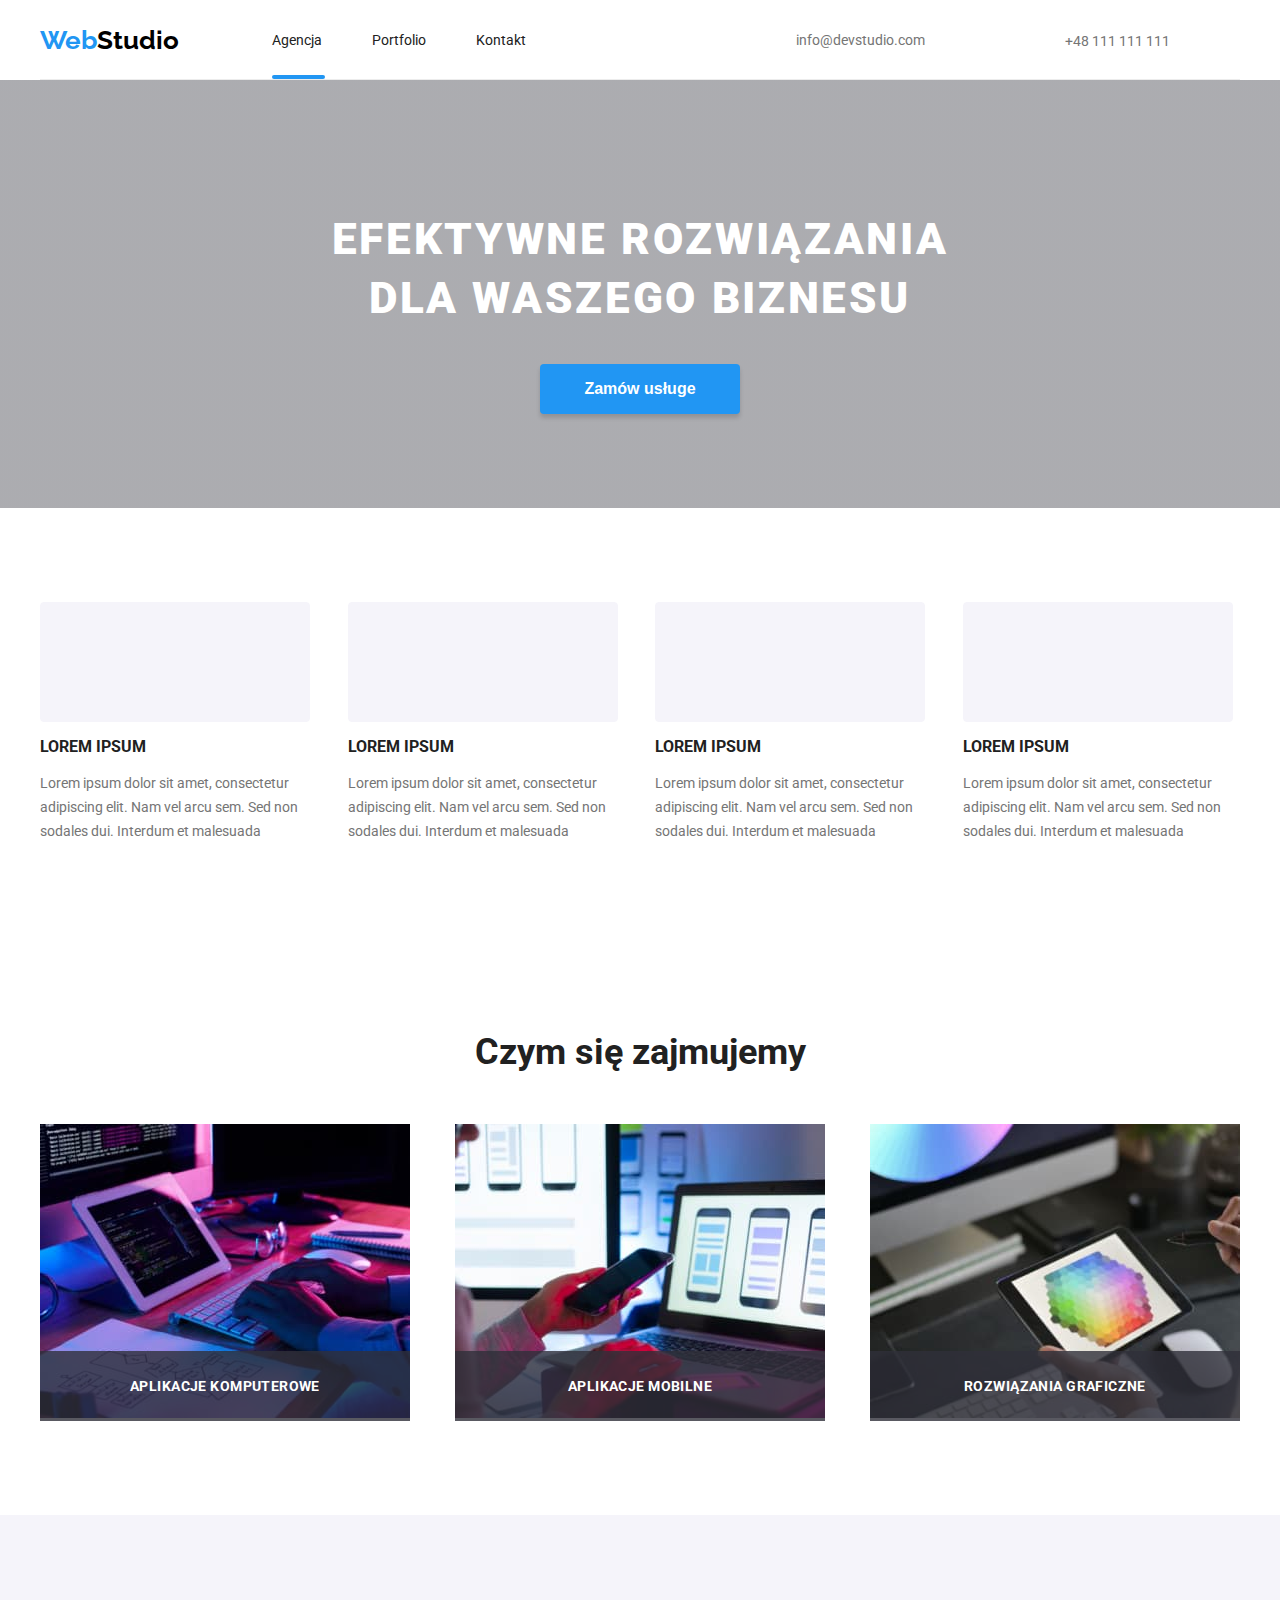
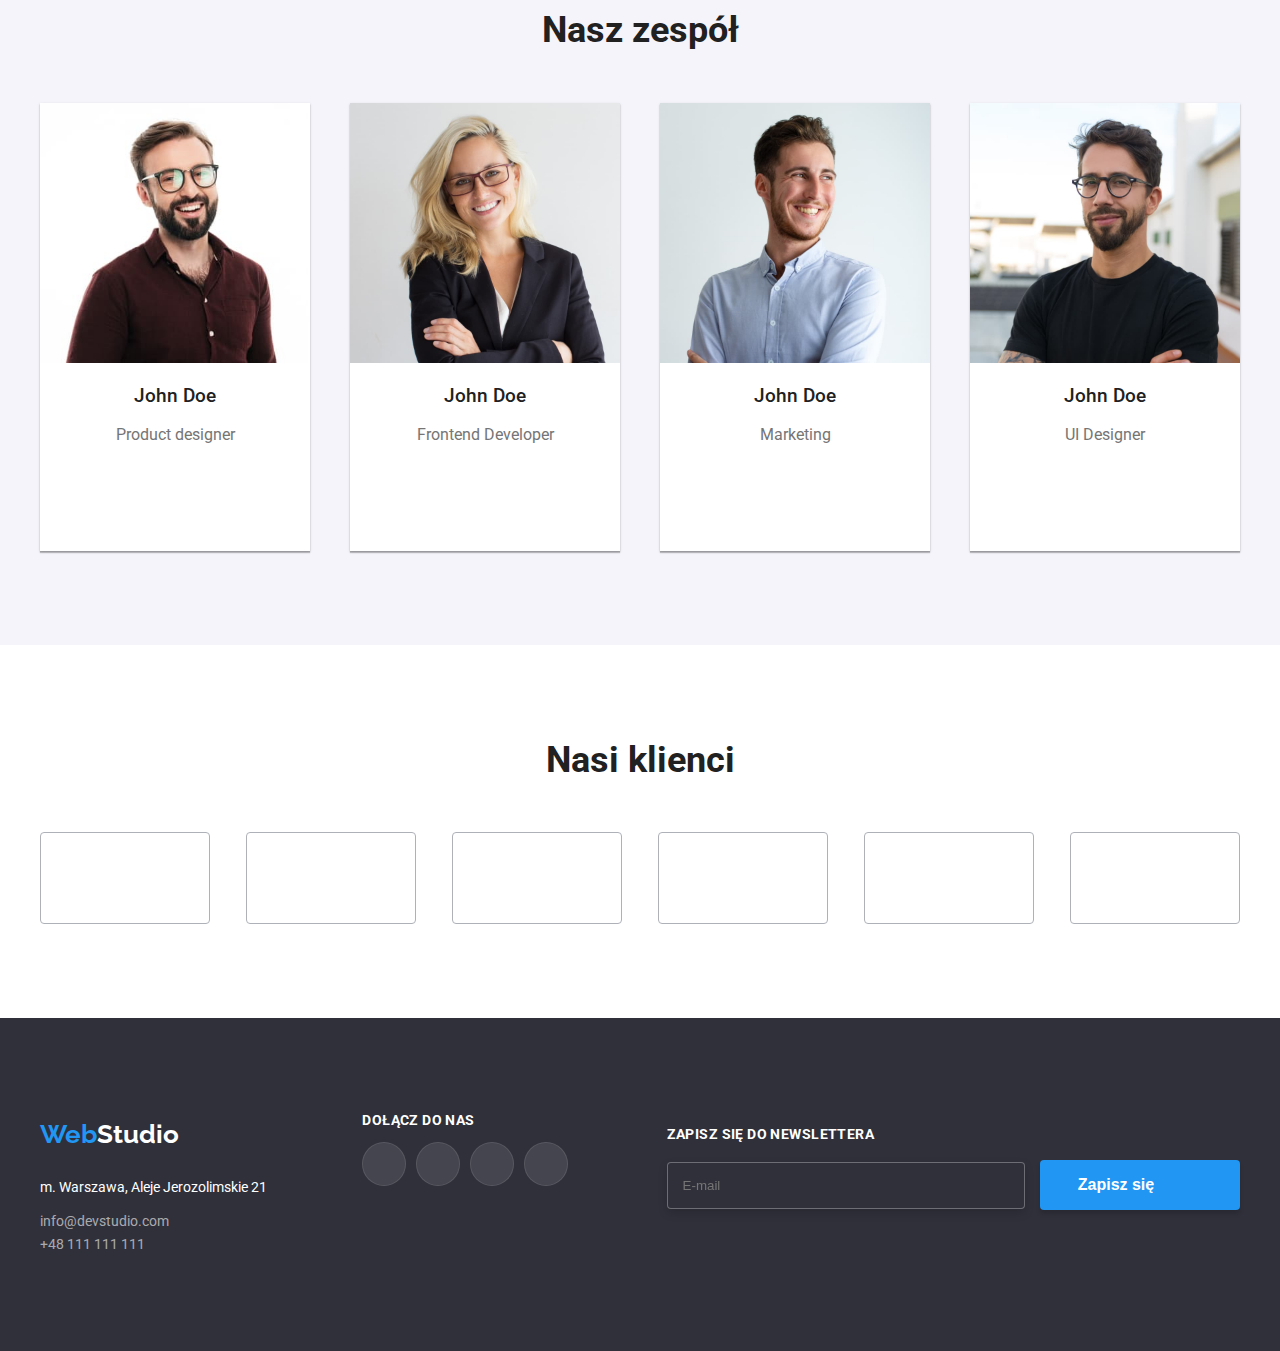
==== commit 2870f652: "fix: nesting and add BEM/SASS to portfolio" ====
--- a/index.html
+++ b/index.html
@@ -29,13 +29,15 @@
             >Web<span class="logo--black">Studio</span>
           </a>
         </li>
-        <li class="page-header__item  page-header__item--active">
+        <li class="page-header__item page-header__item--active">
           <a class="page-header__link" href="index.html">Agencja</a>
         </li>
         <li class="page-header__item">
           <a class="page-header__link" href="portfolio.html">Portfolio</a>
         </li>
-        <li class="page-header__item"><a class="page-header__link" href="/"> Kontakt </a></li>
+        <li class="page-header__item">
+          <a class="page-header__link" href="/"> Kontakt </a>
+        </li>
       </ul>
       <ul class="page-header__contact">
         <li>
@@ -49,7 +51,9 @@
         </li>
         <li>
           <a class="page-header__contact-item" href="tel:48111111111"
-            ><svg class="page-header__contact-icon page-header__contact-icon--phone">
+            ><svg
+              class="page-header__contact-icon page-header__contact-icon--phone"
+            >
               <use
                 href="/goit-markup-hw-04/images/icons.svg#icon-smartphone"
               ></use></svg
@@ -360,7 +364,9 @@
     <footer class="footer">
       <div class="footer__container">
         <address class="footer__address-container">
-          <a class="logo" href="/">Web<span class="logo--white">Studio</span></a>
+          <a class="logo" href="/"
+            >Web<span class="logo--white">Studio</span></a
+          >
           <p class="footer__address">m. Warszawa, Aleje Jerozolimskie 21</p>
           <a class="footer__contact" href="mailto:info@devstudio.com"
             >info@devstudio.com</a
@@ -421,11 +427,13 @@
     </footer>
     <div class="backdrop is-hidden" data-modal>
       <div class="modal">
-        <button type="button" class="modal__close-button" data-modal-close><svg class="modal__close-button-icon">
-              <use
-                href="/goit-markup-hw-06/images/icons.svg#icon-close-button"
-              ></use>
-            </svg></button>
+        <button type="button" class="modal__close-button" data-modal-close>
+          <svg class="modal__close-button-icon">
+            <use
+              href="/goit-markup-hw-06/images/icons.svg#icon-close-button"
+            ></use>
+          </svg>
+        </button>
         <h2 class="modal__header">Zostaw swoje dane w formularzu poniżej</h2>
         <form class="modal__form">
           <label class="modal__form-label">
@@ -458,17 +466,21 @@
               class="modal__textarea"
             ></textarea>
           </label>
-          <label class="modal__checkbox-container"> 
-          <input type="checkbox" name="policy" class="modal__chceckox"/>
-          <span class="modal__chechkmark"></span>
-           <svg class="modal__check-icon">
+          <label class="modal__checkbox-container">
+            <input type="checkbox" name="policy" class="modal__chceckox" />
+            <span class="modal__chechkmark"></span>
+            <svg class="modal__check-icon">
               <use href="/goit-markup-hw-06/images/icons.svg#icon-check"></use>
             </svg>
-          <p class="modal__policy-check">
-            Oświadczam iż akceptuję
-            <span class="modal__policy-check--blue-undertext">Regulamin</span> i
-            <span class="modal__policy-check--blue-undertext">Politykę Prywatności.</span>
-          </p></label>
+            <p class="modal__policy-check">
+              Oświadczam iż akceptuję
+              <span class="modal__policy-check--blue-undertext">Regulamin</span>
+              i
+              <span class="modal__policy-check--blue-undertext"
+                >Politykę Prywatności.</span
+              >
+            </p></label
+          >
           <button type="submit" class="button modal__button">Wyślij</button>
         </form>
       </div>
--- a/css/main.min.css
+++ b/css/main.min.css
@@ -1 +1 @@
-*{-webkit-box-sizing:border-box;box-sizing:border-box;margin:0}body{color:#212121;font-family:"Roboto",sans-serif;font-size:14px;display:block}.logo{font-family:"Raleway",sans-serif;color:#2196f3;font-weight:700;font-size:26px;text-decoration:none;margin-right:93px;font-style:normal}.logo--black{color:#000}.logo--white{color:#fff}.page-header{border-bottom:1px solid #ececec;display:-webkit-box;display:-ms-flexbox;display:flex;-webkit-box-pack:justify;-ms-flex-pack:justify;justify-content:space-between;height:80px;width:1200px;margin:0 auto;position:relative}.page-header__navigation{list-style-type:none;display:-webkit-box;display:-ms-flexbox;display:flex;-webkit-box-pack:justify;-ms-flex-pack:justify;justify-content:space-between;-webkit-box-align:center;-ms-flex-align:center;align-items:center;padding:0}.page-header__item{margin-right:50px}.page-header__item--active::after{content:"";width:53px;height:4px;background:#2196f3;border-radius:2px;position:absolute;bottom:0;display:block}.page-header__link{color:#212121;text-decoration:none}.page-header__link:hover,.page-header__link:focus{color:#2196f3;-webkit-transition-duration:250ms;transition-duration:250ms;-webkit-transition-timing-function:cubic-bezier(0.4, 0, 0.2, 1);transition-timing-function:cubic-bezier(0.4, 0, 0.2, 1)}.page-header__contact{-webkit-box-align:center;-ms-flex-align:center;align-items:center;list-style:none;padding:10px;-webkit-box-pack:justify;-ms-flex-pack:justify;justify-content:space-between;display:-webkit-box;display:-ms-flexbox;display:flex}.page-header__contact-item{-webkit-box-align:center;-ms-flex-align:center;align-items:center;list-style:none;padding:10px;-webkit-box-pack:justify;-ms-flex-pack:justify;justify-content:space-between;color:var(--secondary-color, grey);text-decoration:none;margin:0px 50px;padding:10px}.page-header__contact-item:focus,.page-header__contact-item:hover{color:#2196f3;-webkit-transition-duration:250ms;transition-duration:250ms;-webkit-transition-timing-function:cubic-bezier(0.4, 0, 0.2, 1);transition-timing-function:cubic-bezier(0.4, 0, 0.2, 1)}.page-header__contact-item:focus,.page-header__contact-item:hover .page-header__contact-icon{fill:#2196f3;-webkit-transition-duration:250ms;transition-duration:250ms;-webkit-transition-timing-function:cubic-bezier(0.4, 0, 0.2, 1);transition-timing-function:cubic-bezier(0.4, 0, 0.2, 1)}.page-header__contact-icon{width:16px;height:12px;fill:#757575;margin-right:10px}.page-header__contact-icon--phone{width:10px;height:16px}.page-header__contact-icon:focus,.page-header__contact-icon:hover{color:#2196f3;fill:#2196f3;-webkit-transition-duration:250ms;transition-duration:250ms;-webkit-transition-timing-function:cubic-bezier(0.4, 0, 0.2, 1);transition-timing-function:cubic-bezier(0.4, 0, 0.2, 1)}.main-header{margin-left:auto;margin-right:auto;max-width:1600px;display:block;color:#fff;text-align:center;background-image:-webkit-gradient(linear, left top, left bottom, from(rgba(47, 48, 58, 0.4)), to(rgba(47, 48, 58, 0.4))),url(/goit-markup-hw-04/images/backgroud-img.jpg);background-image:linear-gradient(to bottom, rgba(47, 48, 58, 0.4), rgba(47, 48, 58, 0.4)),url(/goit-markup-hw-04/images/backgroud-img.jpg);padding:94px 0px}.main-header__tekst{font-weight:900;font-size:44px;line-height:1.34;text-align:center;letter-spacing:.06em;text-transform:uppercase;margin-top:36px;margin-bottom:36px}.button{cursor:pointer;font-weight:700;font-size:16px;line-height:1.9;-webkit-box-align:center;-ms-flex-align:center;align-items:center;text-align:center;letter-spacing:0,6em;color:#fff;text-transform:none;width:200px;height:50px;background-color:#2196f3;border-radius:4px;border:none;-webkit-box-shadow:0px 4px 4px rgba(0,0,0,.15);box-shadow:0px 4px 4px rgba(0,0,0,.15)}.article{line-height:1.7;letter-spacing:0,3em;color:#757575;padding:94px 0px}.article__list{width:1200px;margin:0 auto;list-style-type:none;display:-webkit-box;display:-ms-flexbox;display:flex;-webkit-box-pack:justify;-ms-flex-pack:justify;justify-content:space-between;-webkit-box-align:center;-ms-flex-align:center;align-items:center;padding:0;gap:30px}.article__card{width:270px;height:120px;background-color:#f5f4fa;border:1px solid #f5f4fa;border-radius:4px;display:-webkit-box;display:-ms-flexbox;display:flex;-webkit-box-pack:center;-ms-flex-pack:center;justify-content:center;-webkit-box-align:center;-ms-flex-align:center;align-items:center}.article__icon{width:70px;height:70px}.article__header{font-weight:700;line-height:1.1;letter-spacing:0,3em;color:#212121;text-transform:uppercase;margin-top:16px;margin-bottom:16px}.what-we-do{width:1200px;margin:0 auto;padding:94px 0px}.what-we-do__header{font-weight:700;font-size:36px;line-height:1.2;letter-spacing:0,3em;text-align:center;margin-bottom:50px}.what-we-do__list{list-style-type:none;display:-webkit-box;display:-ms-flexbox;display:flex;-webkit-box-pack:justify;-ms-flex-pack:justify;justify-content:space-between;-webkit-box-align:center;-ms-flex-align:center;align-items:center;padding:0}.what-we-do__thumb{position:relative}.what-we-do__label{position:absolute;bottom:0;margin:0;width:370px;height:70px;font-weight:700;font-size:14px;line-height:16px;text-align:center;padding:27px 0;letter-spacing:.03em;text-transform:uppercase;color:#fff;background:rgba(47,48,58,.8)}.our-team{padding:94px 0px;background-color:#f5f4fa}.our-team__header{font-weight:700;font-size:36px;line-height:1.2;letter-spacing:0,3em;text-align:center;margin-bottom:50px}.our-team__container{width:1200px;margin:0 auto}.our-team__list{list-style-type:none;display:-webkit-box;display:-ms-flexbox;display:flex;-webkit-box-pack:justify;-ms-flex-pack:justify;justify-content:space-between;-webkit-box-align:center;-ms-flex-align:center;align-items:center;padding:0}.our-team__card{background-color:#fff;font-size:16px;line-height:1.2;text-align:center;color:#757575;-webkit-box-shadow:0px 1px 3px rgba(0,0,0,.12),0px 1px 1px rgba(0,0,0,.14),0px 2px 1px rgba(0,0,0,.2);box-shadow:0px 1px 3px rgba(0,0,0,.12),0px 1px 1px rgba(0,0,0,.14),0px 2px 1px rgba(0,0,0,.2)}.our-team__card-header{font-weight:500;color:#212121;margin-top:18px;margin-bottom:18px}.our-team__social-list{display:-webkit-box;display:-ms-flexbox;display:flex;gap:10px;padding:0;padding-bottom:30px;-webkit-box-pack:center;-ms-flex-pack:center;justify-content:center;margin-top:16px;margin-bottom:16px}.our-team__social-crew{width:44px;height:44px;border-radius:50%;display:-webkit-box;display:-ms-flexbox;display:flex;-webkit-box-pack:center;-ms-flex-pack:center;justify-content:center}.our-team__social-crew:hover .our-team__social-icon{fill:#fff}.our-team__social-crew:hover{background-color:#2196f3;border:1px solid #2196f3;cursor:pointer;-webkit-transition-duration:250ms;transition-duration:250ms;-webkit-transition-timing-function:cubic-bezier(0.4, 0, 0.2, 1);transition-timing-function:cubic-bezier(0.4, 0, 0.2, 1)}.our-team__social-icon{width:20px;height:20px;fill:#afb1b8;-ms-flex-item-align:center;align-self:center}.our-clients{padding:94px 0px;width:1200px;margin:0 auto}.our-clients__header{font-weight:700;font-size:36px;line-height:1.2;letter-spacing:0,3em;text-align:center;margin-bottom:50px}.our-clients__list{display:-webkit-box;display:-ms-flexbox;display:flex;list-style-type:none;margin:0 auto;padding:0;-webkit-box-pack:justify;-ms-flex-pack:justify;justify-content:space-between;gap:30px}.our-clients__icon-container{display:-webkit-box;display:-ms-flexbox;display:flex;width:170px;height:92px;border:1px solid #afb1b8;border-radius:4px;-webkit-box-align:center;-ms-flex-align:center;align-items:center;-webkit-box-pack:center;-ms-flex-pack:center;justify-content:center}.our-clients__icon-container:hover .our-clients__icon{fill:#2196f3;-webkit-transition-duration:250ms;transition-duration:250ms;-webkit-transition-timing-function:cubic-bezier(0.4, 0, 0.2, 1);transition-timing-function:cubic-bezier(0.4, 0, 0.2, 1)}.our-clients__icon-container:hover{border:1px solid #2196f3;cursor:pointer;-webkit-transition-duration:250ms;transition-duration:250ms;-webkit-transition-timing-function:cubic-bezier(0.4, 0, 0.2, 1);transition-timing-function:cubic-bezier(0.4, 0, 0.2, 1)}.our-clients__icon{width:106px;height:60.4px;fill:#afb1b8}.footer{padding:94px 0px;background-color:#2f303a;font-weight:400}.footer__container{max-width:1200px;margin:0 auto;display:-webkit-box;display:-ms-flexbox;display:flex;-webkit-box-pack:justify;-ms-flex-pack:justify;justify-content:space-between}.footer__address-container{font-style:normal;line-height:1.7;color:#fff;margin-right:70px}.footer__address{margin:20px 0px 10px 0px}.footer__contact{font-weight:400;line-height:1.7;color:rgba(255,255,255,.6);text-decoration:none}.footer__contact:focus,.footer__contact:hover{color:#2196f3;cursor:pointer;-webkit-transition-duration:250ms;transition-duration:250ms;-webkit-transition-timing-function:cubic-bezier(0.4, 0, 0.2, 1);transition-timing-function:cubic-bezier(0.4, 0, 0.2, 1)}.footer__social{margin-right:78px}.footer__social-header{font-weight:700;font-size:14px;line-height:16px;letter-spacing:.03em;text-transform:uppercase;color:#fff}.footer__social-list{display:-webkit-box;display:-ms-flexbox;display:flex;gap:10px;padding:0;padding-bottom:30px;-webkit-box-pack:center;-ms-flex-pack:center;justify-content:center;margin-top:14px}.footer__social-icon-background{width:44px;height:44px;background-color:rgba(255,255,255,.1);border:1px solid rgba(255,255,255,.1);border-radius:50%;display:-webkit-box;display:-ms-flexbox;display:flex;-webkit-box-pack:center;-ms-flex-pack:center;justify-content:center}.footer__social-icon-background:hover,.footer__social-icon-background:focus{background-color:#2196f3;border:1px solid #2196f3;cursor:pointer}.footer__social-icon{width:20px;height:20px;fill:#fff;-ms-flex-item-align:center;align-self:center}.footer__contact-form{font-weight:700;font-size:14px;line-height:16px;letter-spacing:.03em;text-transform:uppercase;margin-top:14px;color:#fff}.footer__contact-email{padding:15px;margin-top:20px;margin-right:12px;width:358px;border:1px solid rgba(255,255,255,.3);-webkit-filter:drop-shadow(0px 4px 4px rgba(0, 0, 0, 0.15));filter:drop-shadow(0px 4px 4px rgba(0, 0, 0, 0.15));border-radius:4px;background:#2f303a;color:rgba(255,255,255,.6)}.footer__button{display:-webkit-inline-box;display:-ms-inline-flexbox;display:inline-flex;-webkit-box-align:center;-ms-flex-align:center;align-items:center;-webkit-box-pack:center;-ms-flex-pack:center;justify-content:center}.footer__contact-icon{width:24px;height:24px;fill:#fff;margin-left:24px}.backdrop{position:fixed;left:0;right:0;top:0;bottom:0;background:rgba(0,0,0,.2)}.is-hidden{opacity:0;visibility:hidden;pointer-events:none}.modal{width:528px;height:581px;background:#fff;-webkit-box-shadow:0px 1px 3px rgba(0,0,0,.12),0px 1px 1px rgba(0,0,0,.14),0px 2px 1px rgba(0,0,0,.2);box-shadow:0px 1px 3px rgba(0,0,0,.12),0px 1px 1px rgba(0,0,0,.14),0px 2px 1px rgba(0,0,0,.2);border-radius:4px;position:absolute;margin:auto;top:221px;top:50%;left:50%;-webkit-transform:translate(-50%, -50%);transform:translate(-50%, -50%)}.modal__close-button{width:30px;height:30px;border:1px solid rgba(0,0,0,.1);border-radius:50%;cursor:pointer;background-color:#fff;display:-webkit-box;display:-ms-flexbox;display:flex;-webkit-box-align:center;-ms-flex-align:center;align-items:center;-webkit-box-pack:center;-ms-flex-pack:center;justify-content:center;margin-right:8px;margin-top:8px;margin-left:auto}.modal__close-button-icon{width:11px;height:11px;fill:#000}.modal__header{font-weight:700;margin-top:2px;margin-bottom:12px;font-size:20px;line-height:23px;text-align:center;letter-spacing:.03em;color:#212121;padding:2px 40px 0 40px}.modal__form{padding-left:40px;padding-right:40px;font-weight:400;font-size:12px;line-height:14px;letter-spacing:.01em;color:#757575}.modal__form-label{position:relative;display:block}.modal__form-label:hover,.modal__form-label:active{fill:#2196f3;-webkit-transition-duration:250ms;transition-duration:250ms;-webkit-transition-timing-function:cubic-bezier(0.4, 0, 0.2, 1);transition-timing-function:cubic-bezier(0.4, 0, 0.2, 1)}.modal__form-text{margin:0}.modal__input-area{border:1px solid rgba(33,33,33,.2);border-radius:4px;width:448px;height:40px;margin-top:4px;margin-bottom:10px;padding-left:42px}.modal__input-area:hover,.modal__input-area:active{outline:none;border:1px solid #2196f3;-webkit-transition-duration:250ms;transition-duration:250ms;-webkit-transition-timing-function:cubic-bezier(0.4, 0, 0.2, 1);transition-timing-function:cubic-bezier(0.4, 0, 0.2, 1)}.modal__input-area:focus{outline:none;border:1px solid #2196f3;-webkit-transition-duration:250ms;transition-duration:250ms;-webkit-transition-timing-function:cubic-bezier(0.4, 0, 0.2, 1);transition-timing-function:cubic-bezier(0.4, 0, 0.2, 1)}.modal__input-area:focus+.modal__form-icon{fill:#2196f3}.modal__form-icon{width:15px;height:12px;position:absolute;left:15px;top:32px}.modal__textarea{border:1px solid rgba(33,33,33,.2);border-radius:4px;width:448px;margin-top:4px;margin-bottom:20px;padding:12px 16px;resize:none}.modal__textarea:focus{outline:none;border:1px solid #2196f3}.modal__checkbox-container{display:block;position:relative;margin-bottom:30px;cursor:pointer;font-size:14px;font-weight:400;margin-left:15px;padding-left:9px}.modal__chceckox{position:absolute;opacity:0;cursor:pointer;height:0;width:0}.modal__chechkmark{position:absolute;top:0;left:0;height:15px;width:16px;border:2px solid #212121;border-radius:2px}.modal__check-icon{opacity:0;width:11px;height:8px;fill:#fff;position:relative;left:-7px}.modal__checkbox-container input:checked~.modal__chechkmark{background-color:#2196f3;border:2px solid var(--brand-blue);border-radius:2px}.modal__checkbox-container input:checked~.modal__check-icon{opacity:1}.modal__policy-check{display:inline}.modal__policy-check--blue-undertext{color:#2196f3;text-decoration:underline}.modal__button{display:block;margin-right:auto;margin-left:auto}/*# sourceMappingURL=main.min.css.map */+*{-webkit-box-sizing:border-box;box-sizing:border-box;margin:0}body{color:#212121;font-family:"Roboto",sans-serif;font-size:14px;display:block}.logo{font-family:"Raleway",sans-serif;color:#2196f3;font-weight:700;font-size:26px;text-decoration:none;margin-right:93px;font-style:normal}.logo--black{color:#000}.logo--white{color:#fff}.page-header{border-bottom:1px solid #ececec;display:-webkit-box;display:-ms-flexbox;display:flex;-webkit-box-pack:justify;-ms-flex-pack:justify;justify-content:space-between;height:80px;width:1200px;margin:0 auto;position:relative}.page-header__navigation{list-style-type:none;display:-webkit-box;display:-ms-flexbox;display:flex;-webkit-box-pack:justify;-ms-flex-pack:justify;justify-content:space-between;-webkit-box-align:center;-ms-flex-align:center;align-items:center;padding:0}.page-header__item{margin-right:50px}.page-header__item--active::after{content:"";width:53px;height:4px;background:#2196f3;border-radius:2px;position:absolute;bottom:0;display:block}.page-header__link{color:#212121;text-decoration:none}.page-header__link:hover,.page-header__link:focus{color:#2196f3;-webkit-transition-duration:250ms;transition-duration:250ms;-webkit-transition-timing-function:cubic-bezier(0.4, 0, 0.2, 1);transition-timing-function:cubic-bezier(0.4, 0, 0.2, 1)}.page-header__contact{-webkit-box-align:center;-ms-flex-align:center;align-items:center;list-style:none;padding:10px;-webkit-box-pack:justify;-ms-flex-pack:justify;justify-content:space-between;display:-webkit-box;display:-ms-flexbox;display:flex}.page-header__contact-item{-webkit-box-align:center;-ms-flex-align:center;align-items:center;list-style:none;padding:10px;-webkit-box-pack:justify;-ms-flex-pack:justify;justify-content:space-between;color:#757575;text-decoration:none;margin:0px 50px;padding:10px}.page-header__contact-item:focus,.page-header__contact-item:hover{color:#2196f3;-webkit-transition-duration:250ms;transition-duration:250ms;-webkit-transition-timing-function:cubic-bezier(0.4, 0, 0.2, 1);transition-timing-function:cubic-bezier(0.4, 0, 0.2, 1)}.page-header__contact-item:focus,.page-header__contact-item:hover .page-header__contact-icon{fill:#2196f3;-webkit-transition-duration:250ms;transition-duration:250ms;-webkit-transition-timing-function:cubic-bezier(0.4, 0, 0.2, 1);transition-timing-function:cubic-bezier(0.4, 0, 0.2, 1)}.page-header__contact-icon{width:16px;height:12px;fill:#757575;margin-right:10px}.page-header__contact-icon--phone{width:10px;height:16px}.page-header__contact-icon:focus,.page-header__contact-icon:hover{color:#2196f3;fill:#2196f3;-webkit-transition-duration:250ms;transition-duration:250ms;-webkit-transition-timing-function:cubic-bezier(0.4, 0, 0.2, 1);transition-timing-function:cubic-bezier(0.4, 0, 0.2, 1)}.main-header{margin-left:auto;margin-right:auto;max-width:1600px;display:block;color:#fff;text-align:center;background-image:-webkit-gradient(linear, left top, left bottom, from(rgba(47, 48, 58, 0.4)), to(rgba(47, 48, 58, 0.4))),url(/goit-markup-hw-04/images/backgroud-img.jpg);background-image:linear-gradient(to bottom, rgba(47, 48, 58, 0.4), rgba(47, 48, 58, 0.4)),url(/goit-markup-hw-04/images/backgroud-img.jpg);padding:94px 0px}.main-header__tekst{font-weight:900;font-size:44px;line-height:1.34;text-align:center;letter-spacing:.06em;text-transform:uppercase;margin-top:36px;margin-bottom:36px}.button{cursor:pointer;font-weight:700;font-size:16px;line-height:1.9;-webkit-box-align:center;-ms-flex-align:center;align-items:center;text-align:center;letter-spacing:0,6em;color:#fff;text-transform:none;width:200px;height:50px;background-color:#2196f3;border-radius:4px;border:none;-webkit-box-shadow:0px 4px 4px rgba(0,0,0,.15);box-shadow:0px 4px 4px rgba(0,0,0,.15)}.article{line-height:1.7;letter-spacing:0,3em;color:#757575;padding:94px 0px}.article__list{width:1200px;margin:0 auto;list-style-type:none;display:-webkit-box;display:-ms-flexbox;display:flex;-webkit-box-pack:justify;-ms-flex-pack:justify;justify-content:space-between;-webkit-box-align:center;-ms-flex-align:center;align-items:center;padding:0;gap:30px}.article__card{width:270px;height:120px;background-color:#f5f4fa;border:1px solid #f5f4fa;border-radius:4px;display:-webkit-box;display:-ms-flexbox;display:flex;-webkit-box-pack:center;-ms-flex-pack:center;justify-content:center;-webkit-box-align:center;-ms-flex-align:center;align-items:center}.article__icon{width:70px;height:70px}.article__header{font-weight:700;line-height:1.1;letter-spacing:0,3em;color:#212121;text-transform:uppercase;margin-top:16px;margin-bottom:16px}.what-we-do{width:1200px;margin:0 auto;padding:94px 0px}.what-we-do__header{font-weight:700;font-size:36px;line-height:1.2;letter-spacing:0,3em;text-align:center;margin-bottom:50px}.what-we-do__list{list-style-type:none;display:-webkit-box;display:-ms-flexbox;display:flex;-webkit-box-pack:justify;-ms-flex-pack:justify;justify-content:space-between;-webkit-box-align:center;-ms-flex-align:center;align-items:center;padding:0}.what-we-do__thumb{position:relative}.what-we-do__label{position:absolute;bottom:0;margin:0;width:370px;height:70px;font-weight:700;font-size:14px;line-height:16px;text-align:center;padding:27px 0;letter-spacing:.03em;text-transform:uppercase;color:#fff;background:rgba(47,48,58,.8)}.our-team{padding:94px 0px;background-color:#f5f4fa}.our-team__header{font-weight:700;font-size:36px;line-height:1.2;letter-spacing:0,3em;text-align:center;margin-bottom:50px}.our-team__container{width:1200px;margin:0 auto}.our-team__list{list-style-type:none;display:-webkit-box;display:-ms-flexbox;display:flex;-webkit-box-pack:justify;-ms-flex-pack:justify;justify-content:space-between;-webkit-box-align:center;-ms-flex-align:center;align-items:center;padding:0}.our-team__card{background-color:#fff;font-size:16px;line-height:1.2;text-align:center;color:#757575;-webkit-box-shadow:0px 1px 3px rgba(0,0,0,.12),0px 1px 1px rgba(0,0,0,.14),0px 2px 1px rgba(0,0,0,.2);box-shadow:0px 1px 3px rgba(0,0,0,.12),0px 1px 1px rgba(0,0,0,.14),0px 2px 1px rgba(0,0,0,.2)}.our-team__card-header{font-weight:500;color:#212121;margin-top:18px;margin-bottom:18px}.our-team__social-list{display:-webkit-box;display:-ms-flexbox;display:flex;gap:10px;padding:0;padding-bottom:30px;-webkit-box-pack:center;-ms-flex-pack:center;justify-content:center;margin-top:16px;margin-bottom:16px}.our-team__social-crew{width:44px;height:44px;border-radius:50%;display:-webkit-box;display:-ms-flexbox;display:flex;-webkit-box-pack:center;-ms-flex-pack:center;justify-content:center}.our-team__social-crew:hover .our-team__social-icon{fill:#fff}.our-team__social-crew:hover{background-color:#2196f3;border:1px solid #2196f3;cursor:pointer;-webkit-transition-duration:250ms;transition-duration:250ms;-webkit-transition-timing-function:cubic-bezier(0.4, 0, 0.2, 1);transition-timing-function:cubic-bezier(0.4, 0, 0.2, 1)}.our-team__social-icon{width:20px;height:20px;fill:#afb1b8;-ms-flex-item-align:center;align-self:center}.our-clients{padding:94px 0px;width:1200px;margin:0 auto}.our-clients__header{font-weight:700;font-size:36px;line-height:1.2;letter-spacing:0,3em;text-align:center;margin-bottom:50px}.our-clients__list{display:-webkit-box;display:-ms-flexbox;display:flex;list-style-type:none;margin:0 auto;padding:0;-webkit-box-pack:justify;-ms-flex-pack:justify;justify-content:space-between;gap:30px}.our-clients__icon-container{display:-webkit-box;display:-ms-flexbox;display:flex;width:170px;height:92px;border:1px solid #afb1b8;border-radius:4px;-webkit-box-align:center;-ms-flex-align:center;align-items:center;-webkit-box-pack:center;-ms-flex-pack:center;justify-content:center}.our-clients__icon-container:hover .our-clients__icon{fill:#2196f3;-webkit-transition-duration:250ms;transition-duration:250ms;-webkit-transition-timing-function:cubic-bezier(0.4, 0, 0.2, 1);transition-timing-function:cubic-bezier(0.4, 0, 0.2, 1)}.our-clients__icon-container:hover{border:1px solid #2196f3;cursor:pointer;-webkit-transition-duration:250ms;transition-duration:250ms;-webkit-transition-timing-function:cubic-bezier(0.4, 0, 0.2, 1);transition-timing-function:cubic-bezier(0.4, 0, 0.2, 1)}.our-clients__icon{width:106px;height:60.4px;fill:#afb1b8}.footer{padding:94px 0px;background-color:#2f303a;font-weight:400}.footer__container{max-width:1200px;margin:0 auto;display:-webkit-box;display:-ms-flexbox;display:flex;-webkit-box-pack:justify;-ms-flex-pack:justify;justify-content:space-between}.footer__address-container{font-style:normal;line-height:1.7;color:#fff;margin-right:70px}.footer__address{margin:20px 0px 10px 0px}.footer__contact{font-weight:400;line-height:1.7;color:rgba(255,255,255,.6);text-decoration:none}.footer__contact:focus,.footer__contact:hover{color:#2196f3;cursor:pointer;-webkit-transition-duration:250ms;transition-duration:250ms;-webkit-transition-timing-function:cubic-bezier(0.4, 0, 0.2, 1);transition-timing-function:cubic-bezier(0.4, 0, 0.2, 1)}.footer__social{margin-right:78px}.footer__social-header{font-weight:700;font-size:14px;line-height:16px;letter-spacing:.03em;text-transform:uppercase;color:#fff}.footer__social-list{display:-webkit-box;display:-ms-flexbox;display:flex;gap:10px;padding:0;padding-bottom:30px;-webkit-box-pack:center;-ms-flex-pack:center;justify-content:center;margin-top:14px}.footer__social-icon-background{width:44px;height:44px;background-color:rgba(255,255,255,.1);border:1px solid rgba(255,255,255,.1);border-radius:50%;display:-webkit-box;display:-ms-flexbox;display:flex;-webkit-box-pack:center;-ms-flex-pack:center;justify-content:center}.footer__social-icon-background:hover,.footer__social-icon-background:focus{background-color:#2196f3;border:1px solid #2196f3;cursor:pointer}.footer__social-icon{width:20px;height:20px;fill:#fff;-ms-flex-item-align:center;align-self:center}.footer__contact-form{font-weight:700;font-size:14px;line-height:16px;letter-spacing:.03em;text-transform:uppercase;margin-top:14px;color:#fff}.footer__contact-email{padding:15px;margin-top:20px;margin-right:12px;width:358px;border:1px solid rgba(255,255,255,.3);-webkit-filter:drop-shadow(0px 4px 4px rgba(0, 0, 0, 0.15));filter:drop-shadow(0px 4px 4px rgba(0, 0, 0, 0.15));border-radius:4px;background:#2f303a;color:rgba(255,255,255,.6)}.footer__button{display:-webkit-inline-box;display:-ms-inline-flexbox;display:inline-flex;-webkit-box-align:center;-ms-flex-align:center;align-items:center;-webkit-box-pack:center;-ms-flex-pack:center;justify-content:center}.footer__contact-icon{width:24px;height:24px;fill:#fff;margin-left:24px}.backdrop{position:fixed;left:0;right:0;top:0;bottom:0;background:rgba(0,0,0,.2)}.is-hidden{opacity:0;visibility:hidden;pointer-events:none}.modal{width:528px;height:581px;background:#fff;-webkit-box-shadow:0px 1px 3px rgba(0,0,0,.12),0px 1px 1px rgba(0,0,0,.14),0px 2px 1px rgba(0,0,0,.2);box-shadow:0px 1px 3px rgba(0,0,0,.12),0px 1px 1px rgba(0,0,0,.14),0px 2px 1px rgba(0,0,0,.2);border-radius:4px;position:absolute;margin:auto;top:221px;top:50%;left:50%;-webkit-transform:translate(-50%, -50%);transform:translate(-50%, -50%)}.modal__close-button{width:30px;height:30px;border:1px solid rgba(0,0,0,.1);border-radius:50%;cursor:pointer;background-color:#fff;display:-webkit-box;display:-ms-flexbox;display:flex;-webkit-box-align:center;-ms-flex-align:center;align-items:center;-webkit-box-pack:center;-ms-flex-pack:center;justify-content:center;margin-right:8px;margin-top:8px;margin-left:auto}.modal__close-button-icon{width:11px;height:11px;fill:#000}.modal__header{font-weight:700;margin-top:2px;margin-bottom:12px;font-size:20px;line-height:23px;text-align:center;letter-spacing:.03em;color:#212121;padding:2px 40px 0 40px}.modal__form{padding-left:40px;padding-right:40px;font-weight:400;font-size:12px;line-height:14px;letter-spacing:.01em;color:#757575}.modal__form-label{position:relative;display:block}.modal__form-label:hover,.modal__form-label:active{fill:#2196f3;-webkit-transition-duration:250ms;transition-duration:250ms;-webkit-transition-timing-function:cubic-bezier(0.4, 0, 0.2, 1);transition-timing-function:cubic-bezier(0.4, 0, 0.2, 1)}.modal__form-text{margin:0}.modal__input-area{border:1px solid rgba(33,33,33,.2);border-radius:4px;width:448px;height:40px;margin-top:4px;margin-bottom:10px;padding-left:42px}.modal__input-area:hover,.modal__input-area:active{outline:none;border:1px solid #2196f3;-webkit-transition-duration:250ms;transition-duration:250ms;-webkit-transition-timing-function:cubic-bezier(0.4, 0, 0.2, 1);transition-timing-function:cubic-bezier(0.4, 0, 0.2, 1)}.modal__input-area:focus{outline:none;border:1px solid #2196f3;-webkit-transition-duration:250ms;transition-duration:250ms;-webkit-transition-timing-function:cubic-bezier(0.4, 0, 0.2, 1);transition-timing-function:cubic-bezier(0.4, 0, 0.2, 1)}.modal__input-area:focus+.modal__form-icon{fill:#2196f3}.modal__form-icon{width:15px;height:12px;position:absolute;left:15px;top:32px}.modal__textarea{border:1px solid rgba(33,33,33,.2);border-radius:4px;width:448px;margin-top:4px;margin-bottom:20px;padding:12px 16px;resize:none}.modal__textarea:focus{outline:none;border:1px solid #2196f3}.modal__checkbox-container{display:block;position:relative;margin-bottom:30px;cursor:pointer;font-size:14px;font-weight:400;margin-left:15px;padding-left:9px}.modal__checkbox-container input:checked~.modal__chechkmark{background-color:#2196f3;border:2px solid var(--brand-blue);border-radius:2px}.modal__checkbox-container input:checked~.modal__check-icon{opacity:1}.modal__chceckox{position:absolute;opacity:0;cursor:pointer;height:0;width:0}.modal__chechkmark{position:absolute;top:0;left:0;height:15px;width:16px;border:2px solid #212121;border-radius:2px}.modal__check-icon{opacity:0;width:11px;height:8px;fill:#fff;position:relative;left:-7px}.modal__policy-check{display:inline}.modal__policy-check--blue-undertext{color:#2196f3;text-decoration:underline}.modal__button{display:block;margin-right:auto;margin-left:auto}.select-section{padding:94px 0px;width:1200px;margin:0 auto;text-align:center;-webkit-box-pack:center;-ms-flex-pack:center;justify-content:center;gap:10px}.select-section__list{list-style-type:none;display:-webkit-box;display:-ms-flexbox;display:flex;-webkit-box-pack:center;-ms-flex-pack:center;justify-content:center;-webkit-box-align:center;-ms-flex-align:center;align-items:center;padding:0;gap:10px}.select-section__button{font-family:"Roboto",sans-serif;font-weight:500;font-size:16px;line-height:1.6;text-align:center;color:var(--main-color);cursor:pointer;padding:5px 10px;background-color:#f5f4fa;border:none;border-radius:4px}.select-section__button:hover,.select-section__button:focus{border-radius:4px;color:#fff;background-color:#2196f3;border-color:#2196f3;-webkit-box-shadow:0px 3px 1px rgba(0,0,0,.1),0px 1px 2px rgba(0,0,0,.08),0px 2px 2px rgba(0,0,0,.12);box-shadow:0px 3px 1px rgba(0,0,0,.1),0px 1px 2px rgba(0,0,0,.08),0px 2px 2px rgba(0,0,0,.12);cursor:pointer;-webkit-transition-duration:250ms;transition-duration:250ms;-webkit-transition-timing-function:cubic-bezier(0.4, 0, 0.2, 1);transition-timing-function:cubic-bezier(0.4, 0, 0.2, 1)}.product{display:-webkit-box;display:-ms-flexbox;display:flex;-ms-flex-wrap:wrap;flex-wrap:wrap;gap:15px;row-gap:30px;width:1200px;margin:0 auto;list-style-type:none;-webkit-box-pack:justify;-ms-flex-pack:justify;justify-content:space-between;-webkit-box-align:center;-ms-flex-align:center;align-items:center;margin-bottom:94px}.product__card{background-color:#fff;border:1px solid #eee;font-size:16px;line-height:1.9;color:#757575;position:relative}.product__card:hover,.product__card:focus{-webkit-box-shadow:0px 1px 1px rgba(0,0,0,.12),0px 4px 4px rgba(0,0,0,.06),1px 4px 6px rgba(0,0,0,.16);box-shadow:0px 1px 1px rgba(0,0,0,.12),0px 4px 4px rgba(0,0,0,.06),1px 4px 6px rgba(0,0,0,.16);cursor:pointer;-webkit-transition-duration:250ms;transition-duration:250ms;-webkit-transition-timing-function:cubic-bezier(0.4, 0, 0.2, 1);transition-timing-function:cubic-bezier(0.4, 0, 0.2, 1)}.product__card:focus .product__overlay{opacity:1;-webkit-transition-duration:250ms;transition-duration:250ms;-webkit-transition-timing-function:cubic-bezier(0.4, 0, 0.2, 1);transition-timing-function:cubic-bezier(0.4, 0, 0.2, 1);-webkit-transform:translatey(0);transform:translatey(0)}.product__card:hover .product__overlay{opacity:1;-webkit-transition-duration:250ms;transition-duration:250ms;-webkit-transition-timing-function:cubic-bezier(0.4, 0, 0.2, 1);transition-timing-function:cubic-bezier(0.4, 0, 0.2, 1);-webkit-transform:translatey(0);transform:translatey(0)}.product__overlay{position:absolute;top:0;bottom:0;left:0;right:0;height:294px;width:370px;margin:0;background:rgba(33,150,243,.9);font-weight:400;font-size:18px;line-height:28px;letter-spacing:.03em;color:#fff;opacity:0;-webkit-transform:translatey(100%);transform:translatey(100%)}.product__overlay-text{margin-left:24px;margin-right:45px}.product__card-header{font-weight:700;font-size:18px;line-height:2;color:#212121;margin-left:15px;padding-top:18px;margin-bottom:18px}.product__card-property{margin-bottom:16px;margin-left:15px}/*# sourceMappingURL=main.min.css.map */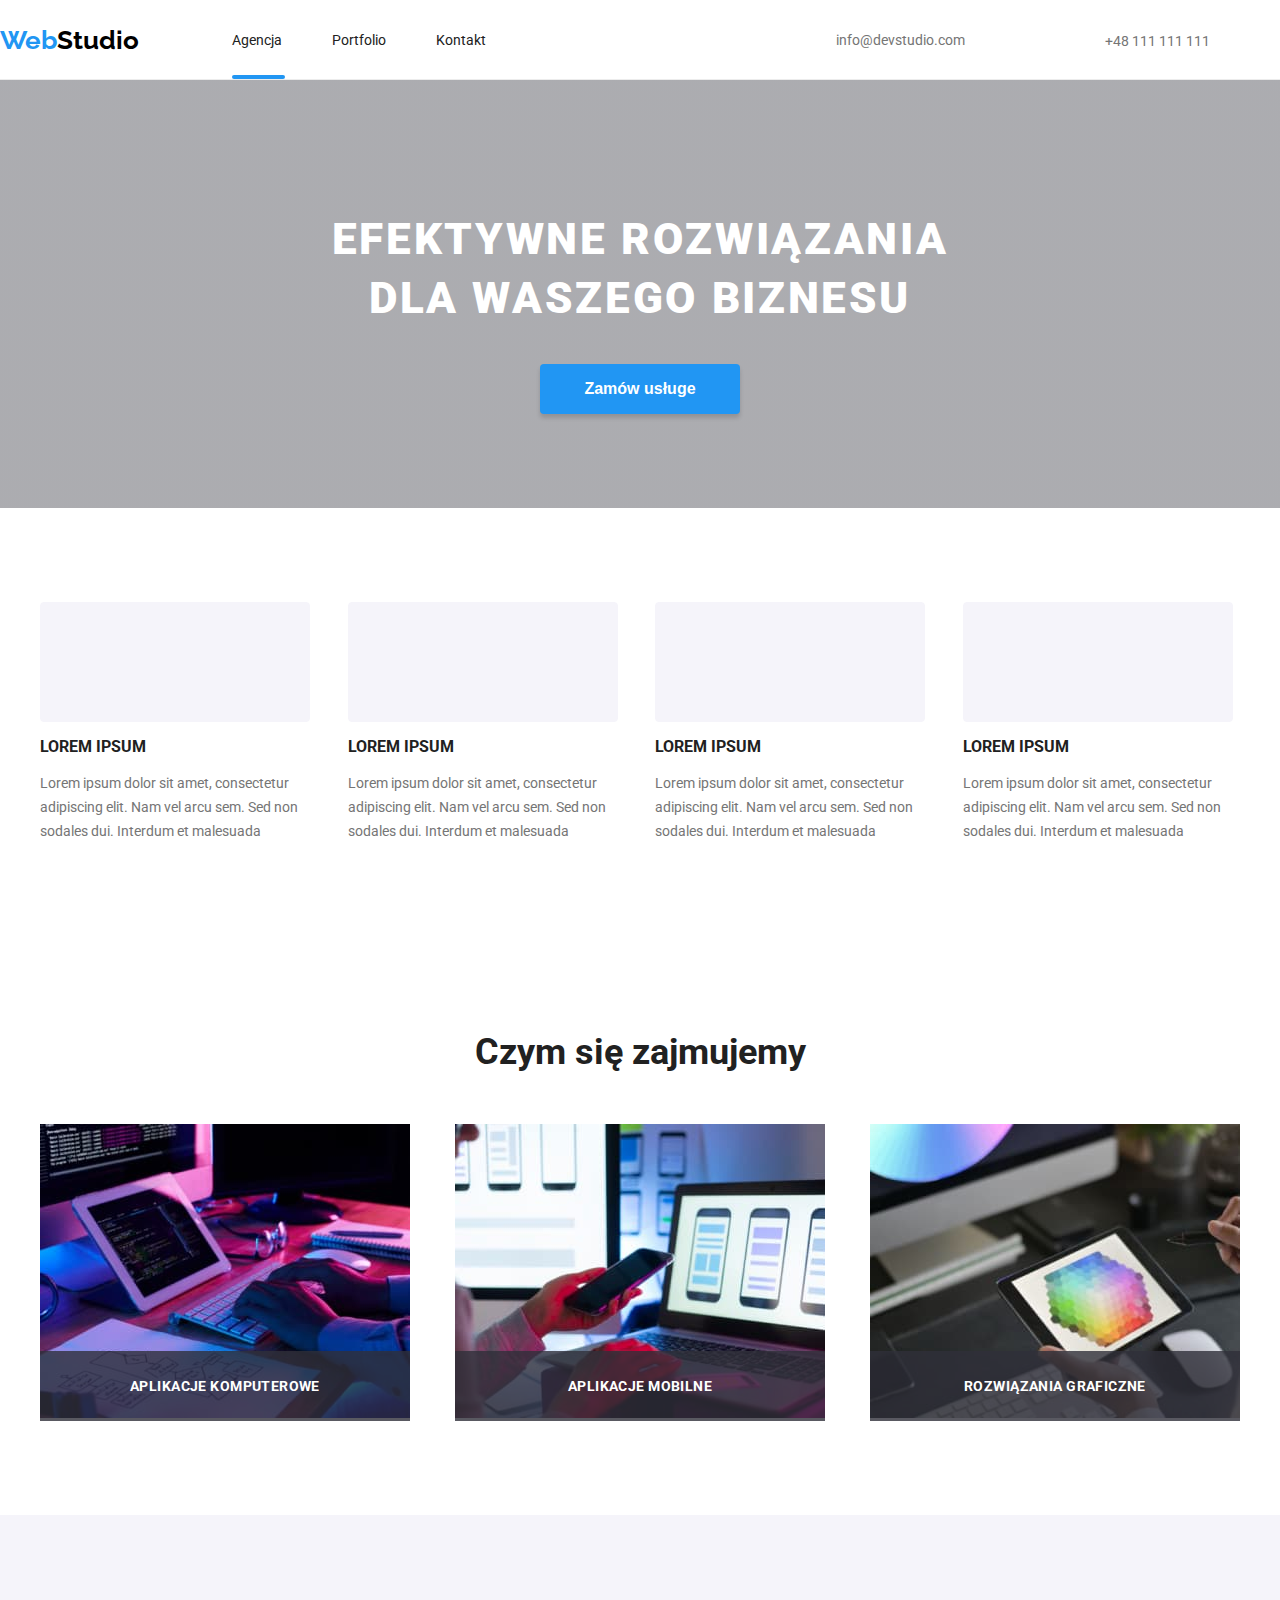
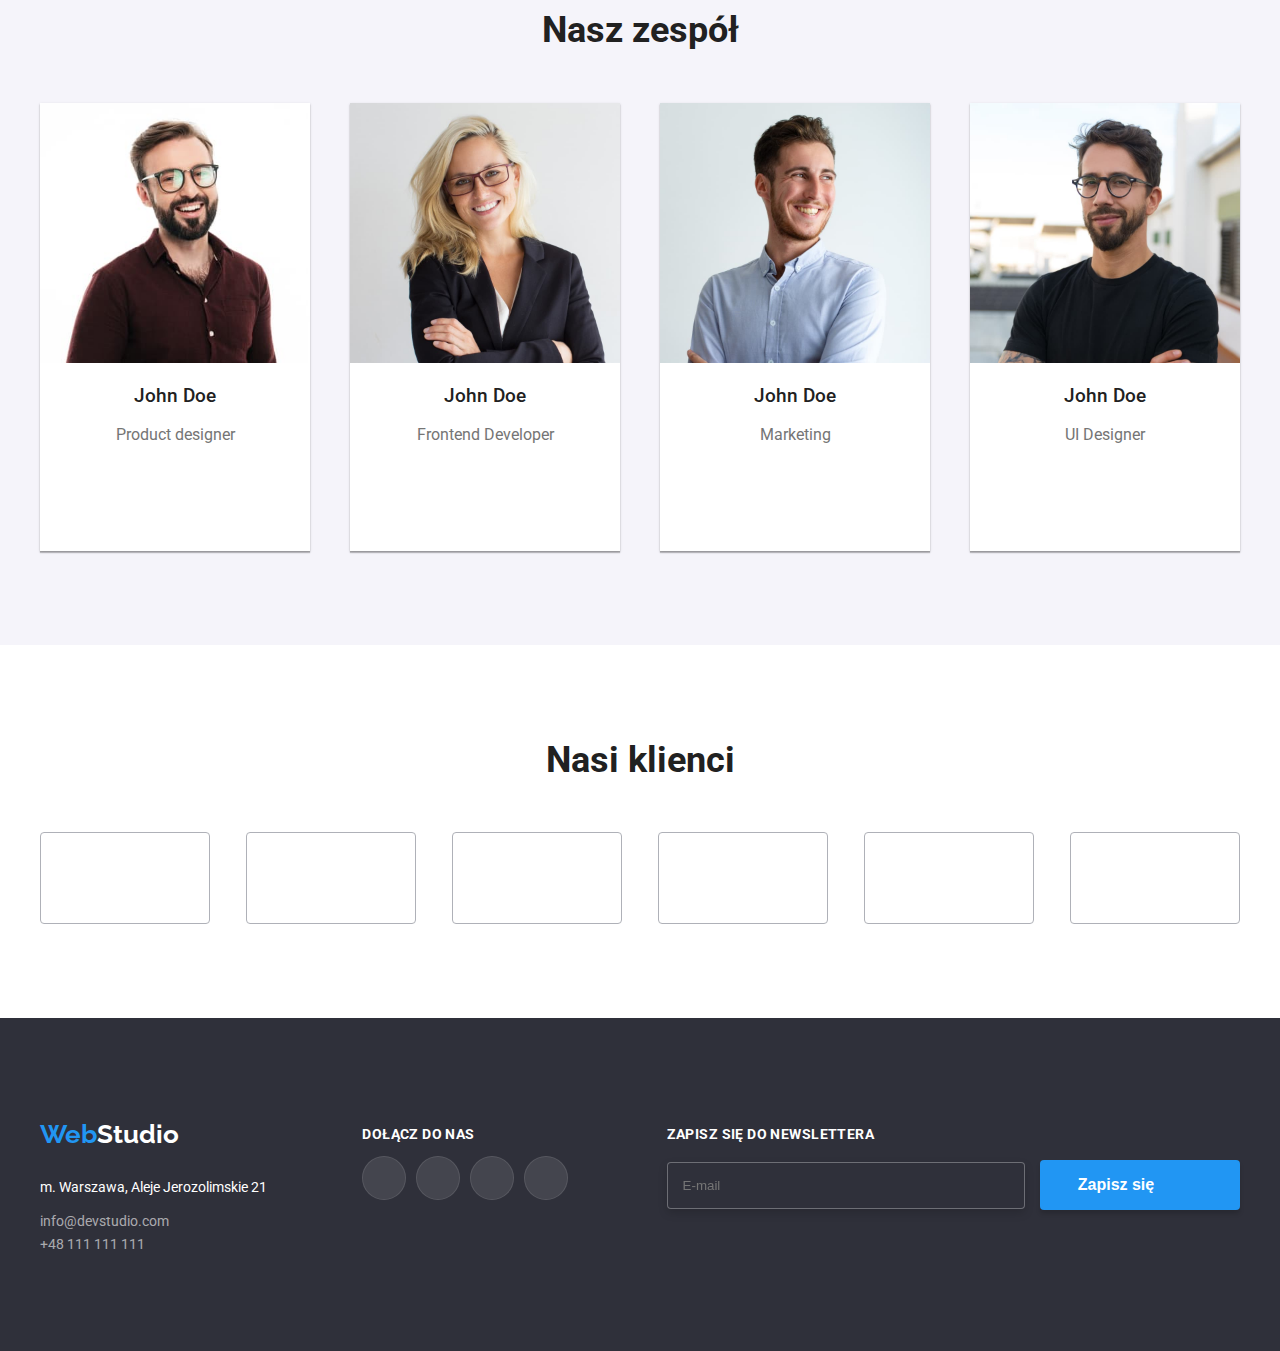
==== commit 50ccd45e: "fix: footer and container class" ====
--- a/index.html
+++ b/index.html
@@ -72,7 +72,7 @@
           Zamów usługe
         </button>
       </section>
-      <section class="article">
+      <section class="article container">
         <ul class="article__list">
           <li>
             <div class="article__card">
@@ -124,7 +124,7 @@
           </li>
         </ul>
       </section>
-      <section class="what-we-do">
+      <section class="what-we-do container">
         <h2 class="what-we-do__header">Czym się zajmujemy</h2>
         <ul class="what-we-do__list">
           <li class="what-we-do__thumb">
@@ -158,7 +158,7 @@
       </section>
       <section class="our-team">
         <h2 class="our-team__header">Nasz zespół</h2>
-        <div class="our-team__container">
+        <div class="container">
           <ul class="our-team__list">
             <li class="our-team__card">
               <img
@@ -325,7 +325,7 @@
           </ul>
         </div>
       </section>
-      <section class="our-clients">
+      <section class="our-clients container">
         <h2 class="our-clients__header">Nasi klienci</h2>
         <ul class="our-clients__list">
           <li class="our-clients__icon-container">
@@ -362,7 +362,7 @@
       </section>
     </main>
     <footer class="footer">
-      <div class="footer__container">
+      <div class="footer__container container">
         <address class="footer__address-container">
           <a class="logo" href="/"
             >Web<span class="logo--white">Studio</span></a
--- a/css/main.min.css
+++ b/css/main.min.css
@@ -1 +1 @@
-*{-webkit-box-sizing:border-box;box-sizing:border-box;margin:0}body{color:#212121;font-family:"Roboto",sans-serif;font-size:14px;display:block}.logo{font-family:"Raleway",sans-serif;color:#2196f3;font-weight:700;font-size:26px;text-decoration:none;margin-right:93px;font-style:normal}.logo--black{color:#000}.logo--white{color:#fff}.page-header{border-bottom:1px solid #ececec;display:-webkit-box;display:-ms-flexbox;display:flex;-webkit-box-pack:justify;-ms-flex-pack:justify;justify-content:space-between;height:80px;width:1200px;margin:0 auto;position:relative}.page-header__navigation{list-style-type:none;display:-webkit-box;display:-ms-flexbox;display:flex;-webkit-box-pack:justify;-ms-flex-pack:justify;justify-content:space-between;-webkit-box-align:center;-ms-flex-align:center;align-items:center;padding:0}.page-header__item{margin-right:50px}.page-header__item--active::after{content:"";width:53px;height:4px;background:#2196f3;border-radius:2px;position:absolute;bottom:0;display:block}.page-header__link{color:#212121;text-decoration:none}.page-header__link:hover,.page-header__link:focus{color:#2196f3;-webkit-transition-duration:250ms;transition-duration:250ms;-webkit-transition-timing-function:cubic-bezier(0.4, 0, 0.2, 1);transition-timing-function:cubic-bezier(0.4, 0, 0.2, 1)}.page-header__contact{-webkit-box-align:center;-ms-flex-align:center;align-items:center;list-style:none;padding:10px;-webkit-box-pack:justify;-ms-flex-pack:justify;justify-content:space-between;display:-webkit-box;display:-ms-flexbox;display:flex}.page-header__contact-item{-webkit-box-align:center;-ms-flex-align:center;align-items:center;list-style:none;padding:10px;-webkit-box-pack:justify;-ms-flex-pack:justify;justify-content:space-between;color:#757575;text-decoration:none;margin:0px 50px;padding:10px}.page-header__contact-item:focus,.page-header__contact-item:hover{color:#2196f3;-webkit-transition-duration:250ms;transition-duration:250ms;-webkit-transition-timing-function:cubic-bezier(0.4, 0, 0.2, 1);transition-timing-function:cubic-bezier(0.4, 0, 0.2, 1)}.page-header__contact-item:focus,.page-header__contact-item:hover .page-header__contact-icon{fill:#2196f3;-webkit-transition-duration:250ms;transition-duration:250ms;-webkit-transition-timing-function:cubic-bezier(0.4, 0, 0.2, 1);transition-timing-function:cubic-bezier(0.4, 0, 0.2, 1)}.page-header__contact-icon{width:16px;height:12px;fill:#757575;margin-right:10px}.page-header__contact-icon--phone{width:10px;height:16px}.page-header__contact-icon:focus,.page-header__contact-icon:hover{color:#2196f3;fill:#2196f3;-webkit-transition-duration:250ms;transition-duration:250ms;-webkit-transition-timing-function:cubic-bezier(0.4, 0, 0.2, 1);transition-timing-function:cubic-bezier(0.4, 0, 0.2, 1)}.main-header{margin-left:auto;margin-right:auto;max-width:1600px;display:block;color:#fff;text-align:center;background-image:-webkit-gradient(linear, left top, left bottom, from(rgba(47, 48, 58, 0.4)), to(rgba(47, 48, 58, 0.4))),url(/goit-markup-hw-04/images/backgroud-img.jpg);background-image:linear-gradient(to bottom, rgba(47, 48, 58, 0.4), rgba(47, 48, 58, 0.4)),url(/goit-markup-hw-04/images/backgroud-img.jpg);padding:94px 0px}.main-header__tekst{font-weight:900;font-size:44px;line-height:1.34;text-align:center;letter-spacing:.06em;text-transform:uppercase;margin-top:36px;margin-bottom:36px}.button{cursor:pointer;font-weight:700;font-size:16px;line-height:1.9;-webkit-box-align:center;-ms-flex-align:center;align-items:center;text-align:center;letter-spacing:0,6em;color:#fff;text-transform:none;width:200px;height:50px;background-color:#2196f3;border-radius:4px;border:none;-webkit-box-shadow:0px 4px 4px rgba(0,0,0,.15);box-shadow:0px 4px 4px rgba(0,0,0,.15)}.article{line-height:1.7;letter-spacing:0,3em;color:#757575;padding:94px 0px}.article__list{width:1200px;margin:0 auto;list-style-type:none;display:-webkit-box;display:-ms-flexbox;display:flex;-webkit-box-pack:justify;-ms-flex-pack:justify;justify-content:space-between;-webkit-box-align:center;-ms-flex-align:center;align-items:center;padding:0;gap:30px}.article__card{width:270px;height:120px;background-color:#f5f4fa;border:1px solid #f5f4fa;border-radius:4px;display:-webkit-box;display:-ms-flexbox;display:flex;-webkit-box-pack:center;-ms-flex-pack:center;justify-content:center;-webkit-box-align:center;-ms-flex-align:center;align-items:center}.article__icon{width:70px;height:70px}.article__header{font-weight:700;line-height:1.1;letter-spacing:0,3em;color:#212121;text-transform:uppercase;margin-top:16px;margin-bottom:16px}.what-we-do{width:1200px;margin:0 auto;padding:94px 0px}.what-we-do__header{font-weight:700;font-size:36px;line-height:1.2;letter-spacing:0,3em;text-align:center;margin-bottom:50px}.what-we-do__list{list-style-type:none;display:-webkit-box;display:-ms-flexbox;display:flex;-webkit-box-pack:justify;-ms-flex-pack:justify;justify-content:space-between;-webkit-box-align:center;-ms-flex-align:center;align-items:center;padding:0}.what-we-do__thumb{position:relative}.what-we-do__label{position:absolute;bottom:0;margin:0;width:370px;height:70px;font-weight:700;font-size:14px;line-height:16px;text-align:center;padding:27px 0;letter-spacing:.03em;text-transform:uppercase;color:#fff;background:rgba(47,48,58,.8)}.our-team{padding:94px 0px;background-color:#f5f4fa}.our-team__header{font-weight:700;font-size:36px;line-height:1.2;letter-spacing:0,3em;text-align:center;margin-bottom:50px}.our-team__container{width:1200px;margin:0 auto}.our-team__list{list-style-type:none;display:-webkit-box;display:-ms-flexbox;display:flex;-webkit-box-pack:justify;-ms-flex-pack:justify;justify-content:space-between;-webkit-box-align:center;-ms-flex-align:center;align-items:center;padding:0}.our-team__card{background-color:#fff;font-size:16px;line-height:1.2;text-align:center;color:#757575;-webkit-box-shadow:0px 1px 3px rgba(0,0,0,.12),0px 1px 1px rgba(0,0,0,.14),0px 2px 1px rgba(0,0,0,.2);box-shadow:0px 1px 3px rgba(0,0,0,.12),0px 1px 1px rgba(0,0,0,.14),0px 2px 1px rgba(0,0,0,.2)}.our-team__card-header{font-weight:500;color:#212121;margin-top:18px;margin-bottom:18px}.our-team__social-list{display:-webkit-box;display:-ms-flexbox;display:flex;gap:10px;padding:0;padding-bottom:30px;-webkit-box-pack:center;-ms-flex-pack:center;justify-content:center;margin-top:16px;margin-bottom:16px}.our-team__social-crew{width:44px;height:44px;border-radius:50%;display:-webkit-box;display:-ms-flexbox;display:flex;-webkit-box-pack:center;-ms-flex-pack:center;justify-content:center}.our-team__social-crew:hover .our-team__social-icon{fill:#fff}.our-team__social-crew:hover{background-color:#2196f3;border:1px solid #2196f3;cursor:pointer;-webkit-transition-duration:250ms;transition-duration:250ms;-webkit-transition-timing-function:cubic-bezier(0.4, 0, 0.2, 1);transition-timing-function:cubic-bezier(0.4, 0, 0.2, 1)}.our-team__social-icon{width:20px;height:20px;fill:#afb1b8;-ms-flex-item-align:center;align-self:center}.our-clients{padding:94px 0px;width:1200px;margin:0 auto}.our-clients__header{font-weight:700;font-size:36px;line-height:1.2;letter-spacing:0,3em;text-align:center;margin-bottom:50px}.our-clients__list{display:-webkit-box;display:-ms-flexbox;display:flex;list-style-type:none;margin:0 auto;padding:0;-webkit-box-pack:justify;-ms-flex-pack:justify;justify-content:space-between;gap:30px}.our-clients__icon-container{display:-webkit-box;display:-ms-flexbox;display:flex;width:170px;height:92px;border:1px solid #afb1b8;border-radius:4px;-webkit-box-align:center;-ms-flex-align:center;align-items:center;-webkit-box-pack:center;-ms-flex-pack:center;justify-content:center}.our-clients__icon-container:hover .our-clients__icon{fill:#2196f3;-webkit-transition-duration:250ms;transition-duration:250ms;-webkit-transition-timing-function:cubic-bezier(0.4, 0, 0.2, 1);transition-timing-function:cubic-bezier(0.4, 0, 0.2, 1)}.our-clients__icon-container:hover{border:1px solid #2196f3;cursor:pointer;-webkit-transition-duration:250ms;transition-duration:250ms;-webkit-transition-timing-function:cubic-bezier(0.4, 0, 0.2, 1);transition-timing-function:cubic-bezier(0.4, 0, 0.2, 1)}.our-clients__icon{width:106px;height:60.4px;fill:#afb1b8}.footer{padding:94px 0px;background-color:#2f303a;font-weight:400}.footer__container{max-width:1200px;margin:0 auto;display:-webkit-box;display:-ms-flexbox;display:flex;-webkit-box-pack:justify;-ms-flex-pack:justify;justify-content:space-between}.footer__address-container{font-style:normal;line-height:1.7;color:#fff;margin-right:70px}.footer__address{margin:20px 0px 10px 0px}.footer__contact{font-weight:400;line-height:1.7;color:rgba(255,255,255,.6);text-decoration:none}.footer__contact:focus,.footer__contact:hover{color:#2196f3;cursor:pointer;-webkit-transition-duration:250ms;transition-duration:250ms;-webkit-transition-timing-function:cubic-bezier(0.4, 0, 0.2, 1);transition-timing-function:cubic-bezier(0.4, 0, 0.2, 1)}.footer__social{margin-right:78px}.footer__social-header{font-weight:700;font-size:14px;line-height:16px;letter-spacing:.03em;text-transform:uppercase;color:#fff}.footer__social-list{display:-webkit-box;display:-ms-flexbox;display:flex;gap:10px;padding:0;padding-bottom:30px;-webkit-box-pack:center;-ms-flex-pack:center;justify-content:center;margin-top:14px}.footer__social-icon-background{width:44px;height:44px;background-color:rgba(255,255,255,.1);border:1px solid rgba(255,255,255,.1);border-radius:50%;display:-webkit-box;display:-ms-flexbox;display:flex;-webkit-box-pack:center;-ms-flex-pack:center;justify-content:center}.footer__social-icon-background:hover,.footer__social-icon-background:focus{background-color:#2196f3;border:1px solid #2196f3;cursor:pointer}.footer__social-icon{width:20px;height:20px;fill:#fff;-ms-flex-item-align:center;align-self:center}.footer__contact-form{font-weight:700;font-size:14px;line-height:16px;letter-spacing:.03em;text-transform:uppercase;margin-top:14px;color:#fff}.footer__contact-email{padding:15px;margin-top:20px;margin-right:12px;width:358px;border:1px solid rgba(255,255,255,.3);-webkit-filter:drop-shadow(0px 4px 4px rgba(0, 0, 0, 0.15));filter:drop-shadow(0px 4px 4px rgba(0, 0, 0, 0.15));border-radius:4px;background:#2f303a;color:rgba(255,255,255,.6)}.footer__button{display:-webkit-inline-box;display:-ms-inline-flexbox;display:inline-flex;-webkit-box-align:center;-ms-flex-align:center;align-items:center;-webkit-box-pack:center;-ms-flex-pack:center;justify-content:center}.footer__contact-icon{width:24px;height:24px;fill:#fff;margin-left:24px}.backdrop{position:fixed;left:0;right:0;top:0;bottom:0;background:rgba(0,0,0,.2)}.is-hidden{opacity:0;visibility:hidden;pointer-events:none}.modal{width:528px;height:581px;background:#fff;-webkit-box-shadow:0px 1px 3px rgba(0,0,0,.12),0px 1px 1px rgba(0,0,0,.14),0px 2px 1px rgba(0,0,0,.2);box-shadow:0px 1px 3px rgba(0,0,0,.12),0px 1px 1px rgba(0,0,0,.14),0px 2px 1px rgba(0,0,0,.2);border-radius:4px;position:absolute;margin:auto;top:221px;top:50%;left:50%;-webkit-transform:translate(-50%, -50%);transform:translate(-50%, -50%)}.modal__close-button{width:30px;height:30px;border:1px solid rgba(0,0,0,.1);border-radius:50%;cursor:pointer;background-color:#fff;display:-webkit-box;display:-ms-flexbox;display:flex;-webkit-box-align:center;-ms-flex-align:center;align-items:center;-webkit-box-pack:center;-ms-flex-pack:center;justify-content:center;margin-right:8px;margin-top:8px;margin-left:auto}.modal__close-button-icon{width:11px;height:11px;fill:#000}.modal__header{font-weight:700;margin-top:2px;margin-bottom:12px;font-size:20px;line-height:23px;text-align:center;letter-spacing:.03em;color:#212121;padding:2px 40px 0 40px}.modal__form{padding-left:40px;padding-right:40px;font-weight:400;font-size:12px;line-height:14px;letter-spacing:.01em;color:#757575}.modal__form-label{position:relative;display:block}.modal__form-label:hover,.modal__form-label:active{fill:#2196f3;-webkit-transition-duration:250ms;transition-duration:250ms;-webkit-transition-timing-function:cubic-bezier(0.4, 0, 0.2, 1);transition-timing-function:cubic-bezier(0.4, 0, 0.2, 1)}.modal__form-text{margin:0}.modal__input-area{border:1px solid rgba(33,33,33,.2);border-radius:4px;width:448px;height:40px;margin-top:4px;margin-bottom:10px;padding-left:42px}.modal__input-area:hover,.modal__input-area:active{outline:none;border:1px solid #2196f3;-webkit-transition-duration:250ms;transition-duration:250ms;-webkit-transition-timing-function:cubic-bezier(0.4, 0, 0.2, 1);transition-timing-function:cubic-bezier(0.4, 0, 0.2, 1)}.modal__input-area:focus{outline:none;border:1px solid #2196f3;-webkit-transition-duration:250ms;transition-duration:250ms;-webkit-transition-timing-function:cubic-bezier(0.4, 0, 0.2, 1);transition-timing-function:cubic-bezier(0.4, 0, 0.2, 1)}.modal__input-area:focus+.modal__form-icon{fill:#2196f3}.modal__form-icon{width:15px;height:12px;position:absolute;left:15px;top:32px}.modal__textarea{border:1px solid rgba(33,33,33,.2);border-radius:4px;width:448px;margin-top:4px;margin-bottom:20px;padding:12px 16px;resize:none}.modal__textarea:focus{outline:none;border:1px solid #2196f3}.modal__checkbox-container{display:block;position:relative;margin-bottom:30px;cursor:pointer;font-size:14px;font-weight:400;margin-left:15px;padding-left:9px}.modal__checkbox-container input:checked~.modal__chechkmark{background-color:#2196f3;border:2px solid var(--brand-blue);border-radius:2px}.modal__checkbox-container input:checked~.modal__check-icon{opacity:1}.modal__chceckox{position:absolute;opacity:0;cursor:pointer;height:0;width:0}.modal__chechkmark{position:absolute;top:0;left:0;height:15px;width:16px;border:2px solid #212121;border-radius:2px}.modal__check-icon{opacity:0;width:11px;height:8px;fill:#fff;position:relative;left:-7px}.modal__policy-check{display:inline}.modal__policy-check--blue-undertext{color:#2196f3;text-decoration:underline}.modal__button{display:block;margin-right:auto;margin-left:auto}.select-section{padding:94px 0px;width:1200px;margin:0 auto;text-align:center;-webkit-box-pack:center;-ms-flex-pack:center;justify-content:center;gap:10px}.select-section__list{list-style-type:none;display:-webkit-box;display:-ms-flexbox;display:flex;-webkit-box-pack:center;-ms-flex-pack:center;justify-content:center;-webkit-box-align:center;-ms-flex-align:center;align-items:center;padding:0;gap:10px}.select-section__button{font-family:"Roboto",sans-serif;font-weight:500;font-size:16px;line-height:1.6;text-align:center;color:var(--main-color);cursor:pointer;padding:5px 10px;background-color:#f5f4fa;border:none;border-radius:4px}.select-section__button:hover,.select-section__button:focus{border-radius:4px;color:#fff;background-color:#2196f3;border-color:#2196f3;-webkit-box-shadow:0px 3px 1px rgba(0,0,0,.1),0px 1px 2px rgba(0,0,0,.08),0px 2px 2px rgba(0,0,0,.12);box-shadow:0px 3px 1px rgba(0,0,0,.1),0px 1px 2px rgba(0,0,0,.08),0px 2px 2px rgba(0,0,0,.12);cursor:pointer;-webkit-transition-duration:250ms;transition-duration:250ms;-webkit-transition-timing-function:cubic-bezier(0.4, 0, 0.2, 1);transition-timing-function:cubic-bezier(0.4, 0, 0.2, 1)}.product{display:-webkit-box;display:-ms-flexbox;display:flex;-ms-flex-wrap:wrap;flex-wrap:wrap;gap:15px;row-gap:30px;width:1200px;margin:0 auto;list-style-type:none;-webkit-box-pack:justify;-ms-flex-pack:justify;justify-content:space-between;-webkit-box-align:center;-ms-flex-align:center;align-items:center;margin-bottom:94px}.product__card{background-color:#fff;border:1px solid #eee;font-size:16px;line-height:1.9;color:#757575;position:relative}.product__card:hover,.product__card:focus{-webkit-box-shadow:0px 1px 1px rgba(0,0,0,.12),0px 4px 4px rgba(0,0,0,.06),1px 4px 6px rgba(0,0,0,.16);box-shadow:0px 1px 1px rgba(0,0,0,.12),0px 4px 4px rgba(0,0,0,.06),1px 4px 6px rgba(0,0,0,.16);cursor:pointer;-webkit-transition-duration:250ms;transition-duration:250ms;-webkit-transition-timing-function:cubic-bezier(0.4, 0, 0.2, 1);transition-timing-function:cubic-bezier(0.4, 0, 0.2, 1)}.product__card:focus .product__overlay{opacity:1;-webkit-transition-duration:250ms;transition-duration:250ms;-webkit-transition-timing-function:cubic-bezier(0.4, 0, 0.2, 1);transition-timing-function:cubic-bezier(0.4, 0, 0.2, 1);-webkit-transform:translatey(0);transform:translatey(0)}.product__card:hover .product__overlay{opacity:1;-webkit-transition-duration:250ms;transition-duration:250ms;-webkit-transition-timing-function:cubic-bezier(0.4, 0, 0.2, 1);transition-timing-function:cubic-bezier(0.4, 0, 0.2, 1);-webkit-transform:translatey(0);transform:translatey(0)}.product__overlay{position:absolute;top:0;bottom:0;left:0;right:0;height:294px;width:370px;margin:0;background:rgba(33,150,243,.9);font-weight:400;font-size:18px;line-height:28px;letter-spacing:.03em;color:#fff;opacity:0;-webkit-transform:translatey(100%);transform:translatey(100%)}.product__overlay-text{margin-left:24px;margin-right:45px}.product__card-header{font-weight:700;font-size:18px;line-height:2;color:#212121;margin-left:15px;padding-top:18px;margin-bottom:18px}.product__card-property{margin-bottom:16px;margin-left:15px}/*# sourceMappingURL=main.min.css.map */+*{-webkit-box-sizing:border-box;box-sizing:border-box;margin:0}body{color:#212121;font-family:"Roboto",sans-serif;font-size:14px;display:block}.container{width:1200px;margin:0 auto}.logo{font-family:"Raleway",sans-serif;color:#2196f3;font-weight:700;font-size:26px;text-decoration:none;margin-right:93px;font-style:normal}.logo--black{color:#000}.logo--white{color:#fff}.page-header{border-bottom:1px solid #ececec;display:-webkit-box;display:-ms-flexbox;display:flex;-webkit-box-pack:justify;-ms-flex-pack:justify;justify-content:space-between;height:80px;position:relative}.page-header__navigation{list-style-type:none;display:-webkit-box;display:-ms-flexbox;display:flex;-webkit-box-pack:justify;-ms-flex-pack:justify;justify-content:space-between;-webkit-box-align:center;-ms-flex-align:center;align-items:center;padding:0}.page-header__item{margin-right:50px}.page-header__item--active::after{content:"";width:53px;height:4px;background:#2196f3;border-radius:2px;position:absolute;bottom:0;display:block}.page-header__link{color:#212121;text-decoration:none}.page-header__link:hover,.page-header__link:focus{color:#2196f3;-webkit-transition-duration:250ms;transition-duration:250ms;-webkit-transition-timing-function:cubic-bezier(0.4, 0, 0.2, 1);transition-timing-function:cubic-bezier(0.4, 0, 0.2, 1)}.page-header__contact{-webkit-box-align:center;-ms-flex-align:center;align-items:center;list-style:none;padding:10px;-webkit-box-pack:justify;-ms-flex-pack:justify;justify-content:space-between;display:-webkit-box;display:-ms-flexbox;display:flex}.page-header__contact-item{-webkit-box-align:center;-ms-flex-align:center;align-items:center;list-style:none;padding:10px;-webkit-box-pack:justify;-ms-flex-pack:justify;justify-content:space-between;color:#757575;text-decoration:none;margin:0px 50px;padding:10px}.page-header__contact-item:focus,.page-header__contact-item:hover{color:#2196f3;-webkit-transition-duration:250ms;transition-duration:250ms;-webkit-transition-timing-function:cubic-bezier(0.4, 0, 0.2, 1);transition-timing-function:cubic-bezier(0.4, 0, 0.2, 1)}.page-header__contact-item:focus,.page-header__contact-item:hover .page-header__contact-icon{fill:#2196f3;-webkit-transition-duration:250ms;transition-duration:250ms;-webkit-transition-timing-function:cubic-bezier(0.4, 0, 0.2, 1);transition-timing-function:cubic-bezier(0.4, 0, 0.2, 1)}.page-header__contact-icon{width:16px;height:12px;fill:#757575;margin-right:10px}.page-header__contact-icon--phone{width:10px;height:16px}.page-header__contact-icon:focus,.page-header__contact-icon:hover{color:#2196f3;fill:#2196f3;-webkit-transition-duration:250ms;transition-duration:250ms;-webkit-transition-timing-function:cubic-bezier(0.4, 0, 0.2, 1);transition-timing-function:cubic-bezier(0.4, 0, 0.2, 1)}.main-header{margin-left:auto;margin-right:auto;max-width:1600px;display:block;color:#fff;text-align:center;background-image:-webkit-gradient(linear, left top, left bottom, from(rgba(47, 48, 58, 0.4)), to(rgba(47, 48, 58, 0.4))),url(/goit-markup-hw-04/images/backgroud-img.jpg);background-image:linear-gradient(to bottom, rgba(47, 48, 58, 0.4), rgba(47, 48, 58, 0.4)),url(/goit-markup-hw-04/images/backgroud-img.jpg);padding:94px 0px}.main-header__tekst{font-weight:900;font-size:44px;line-height:1.34;text-align:center;letter-spacing:.06em;text-transform:uppercase;margin-top:36px;margin-bottom:36px}.button{cursor:pointer;font-weight:700;font-size:16px;line-height:1.9;-webkit-box-align:center;-ms-flex-align:center;align-items:center;text-align:center;letter-spacing:0,6em;color:#fff;text-transform:none;width:200px;height:50px;background-color:#2196f3;border-radius:4px;border:none;-webkit-box-shadow:0px 4px 4px rgba(0,0,0,.15);box-shadow:0px 4px 4px rgba(0,0,0,.15)}.article{line-height:1.7;letter-spacing:0,3em;color:#757575;padding:94px 0px}.article__list{list-style-type:none;display:-webkit-box;display:-ms-flexbox;display:flex;-webkit-box-pack:justify;-ms-flex-pack:justify;justify-content:space-between;-webkit-box-align:center;-ms-flex-align:center;align-items:center;padding:0;gap:30px}.article__card{width:270px;height:120px;background-color:#f5f4fa;border:1px solid #f5f4fa;border-radius:4px;display:-webkit-box;display:-ms-flexbox;display:flex;-webkit-box-pack:center;-ms-flex-pack:center;justify-content:center;-webkit-box-align:center;-ms-flex-align:center;align-items:center}.article__icon{width:70px;height:70px}.article__header{font-weight:700;line-height:1.1;letter-spacing:0,3em;color:#212121;text-transform:uppercase;margin-top:16px;margin-bottom:16px}.what-we-do{padding:94px 0px}.what-we-do__header{font-weight:700;font-size:36px;line-height:1.2;letter-spacing:0,3em;text-align:center;margin-bottom:50px}.what-we-do__list{list-style-type:none;display:-webkit-box;display:-ms-flexbox;display:flex;-webkit-box-pack:justify;-ms-flex-pack:justify;justify-content:space-between;-webkit-box-align:center;-ms-flex-align:center;align-items:center;padding:0}.what-we-do__thumb{position:relative}.what-we-do__label{position:absolute;bottom:0;margin:0;width:370px;height:70px;font-weight:700;font-size:14px;line-height:16px;text-align:center;padding:27px 0;letter-spacing:.03em;text-transform:uppercase;color:#fff;background:rgba(47,48,58,.8)}.our-team{padding:94px 0px;background-color:#f5f4fa}.our-team__header{font-weight:700;font-size:36px;line-height:1.2;letter-spacing:0,3em;text-align:center;margin-bottom:50px}.our-team__list{list-style-type:none;display:-webkit-box;display:-ms-flexbox;display:flex;-webkit-box-pack:justify;-ms-flex-pack:justify;justify-content:space-between;-webkit-box-align:center;-ms-flex-align:center;align-items:center;padding:0}.our-team__card{background-color:#fff;font-size:16px;line-height:1.2;text-align:center;color:#757575;-webkit-box-shadow:0px 1px 3px rgba(0,0,0,.12),0px 1px 1px rgba(0,0,0,.14),0px 2px 1px rgba(0,0,0,.2);box-shadow:0px 1px 3px rgba(0,0,0,.12),0px 1px 1px rgba(0,0,0,.14),0px 2px 1px rgba(0,0,0,.2)}.our-team__card-header{font-weight:500;color:#212121;margin-top:18px;margin-bottom:18px}.our-team__social-list{display:-webkit-box;display:-ms-flexbox;display:flex;gap:10px;padding:0;padding-bottom:30px;-webkit-box-pack:center;-ms-flex-pack:center;justify-content:center;margin-top:16px;margin-bottom:16px}.our-team__social-crew{width:44px;height:44px;border-radius:50%;display:-webkit-box;display:-ms-flexbox;display:flex;-webkit-box-pack:center;-ms-flex-pack:center;justify-content:center}.our-team__social-crew:hover .our-team__social-icon{fill:#fff}.our-team__social-crew:hover{background-color:#2196f3;border:1px solid #2196f3;cursor:pointer;-webkit-transition-duration:250ms;transition-duration:250ms;-webkit-transition-timing-function:cubic-bezier(0.4, 0, 0.2, 1);transition-timing-function:cubic-bezier(0.4, 0, 0.2, 1)}.our-team__social-icon{width:20px;height:20px;fill:#afb1b8;-ms-flex-item-align:center;align-self:center}.our-clients{padding:94px 0px}.our-clients__header{font-weight:700;font-size:36px;line-height:1.2;letter-spacing:0,3em;text-align:center;margin-bottom:50px}.our-clients__list{display:-webkit-box;display:-ms-flexbox;display:flex;list-style-type:none;margin:0 auto;padding:0;-webkit-box-pack:justify;-ms-flex-pack:justify;justify-content:space-between;gap:30px}.our-clients__icon-container{display:-webkit-box;display:-ms-flexbox;display:flex;width:170px;height:92px;border:1px solid #afb1b8;border-radius:4px;-webkit-box-align:center;-ms-flex-align:center;align-items:center;-webkit-box-pack:center;-ms-flex-pack:center;justify-content:center}.our-clients__icon-container:hover .our-clients__icon{fill:#2196f3;-webkit-transition-duration:250ms;transition-duration:250ms;-webkit-transition-timing-function:cubic-bezier(0.4, 0, 0.2, 1);transition-timing-function:cubic-bezier(0.4, 0, 0.2, 1)}.our-clients__icon-container:hover{border:1px solid #2196f3;cursor:pointer;-webkit-transition-duration:250ms;transition-duration:250ms;-webkit-transition-timing-function:cubic-bezier(0.4, 0, 0.2, 1);transition-timing-function:cubic-bezier(0.4, 0, 0.2, 1)}.our-clients__icon{width:106px;height:60.4px;fill:#afb1b8}.footer{padding:94px 0px;background-color:#2f303a;font-weight:400}.footer__container{display:-webkit-box;display:-ms-flexbox;display:flex;-webkit-box-pack:justify;-ms-flex-pack:justify;justify-content:space-between}.footer__address-container{font-style:normal;line-height:1.7;color:#fff;margin-right:70px}.footer__address{margin:20px 0px 10px 0px}.footer__contact{font-weight:400;line-height:1.7;color:rgba(255,255,255,.6);text-decoration:none}.footer__contact:focus,.footer__contact:hover{color:#2196f3;cursor:pointer;-webkit-transition-duration:250ms;transition-duration:250ms;-webkit-transition-timing-function:cubic-bezier(0.4, 0, 0.2, 1);transition-timing-function:cubic-bezier(0.4, 0, 0.2, 1)}.footer__social{margin-top:14px;margin-right:78px}.footer__social-header{font-weight:700;font-size:14px;line-height:16px;letter-spacing:.03em;text-transform:uppercase;color:#fff}.footer__social-list{display:-webkit-box;display:-ms-flexbox;display:flex;gap:10px;padding:0;padding-bottom:30px;-webkit-box-pack:center;-ms-flex-pack:center;justify-content:center;margin-top:14px}.footer__social-icon-background{width:44px;height:44px;background-color:rgba(255,255,255,.1);border:1px solid rgba(255,255,255,.1);border-radius:50%;display:-webkit-box;display:-ms-flexbox;display:flex;-webkit-box-pack:center;-ms-flex-pack:center;justify-content:center}.footer__social-icon-background:hover,.footer__social-icon-background:focus{background-color:#2196f3;border:1px solid #2196f3;cursor:pointer}.footer__social-icon{width:20px;height:20px;fill:#fff;-ms-flex-item-align:center;align-self:center}.footer__contact-form{font-weight:700;font-size:14px;line-height:16px;letter-spacing:.03em;text-transform:uppercase;color:#fff;margin-top:14px}.footer__contact-email{padding:15px;margin-top:20px;margin-right:12px;width:358px;border:1px solid rgba(255,255,255,.3);-webkit-filter:drop-shadow(0px 4px 4px rgba(0, 0, 0, 0.15));filter:drop-shadow(0px 4px 4px rgba(0, 0, 0, 0.15));border-radius:4px;background:#2f303a;color:rgba(255,255,255,.6)}.footer__button{display:-webkit-inline-box;display:-ms-inline-flexbox;display:inline-flex;-webkit-box-align:center;-ms-flex-align:center;align-items:center;-webkit-box-pack:center;-ms-flex-pack:center;justify-content:center}.footer__contact-icon{width:24px;height:24px;fill:#fff;margin-left:24px}.backdrop{position:fixed;left:0;right:0;top:0;bottom:0;background:rgba(0,0,0,.2)}.is-hidden{opacity:0;visibility:hidden;pointer-events:none}.modal{width:528px;height:581px;background:#fff;-webkit-box-shadow:0px 1px 3px rgba(0,0,0,.12),0px 1px 1px rgba(0,0,0,.14),0px 2px 1px rgba(0,0,0,.2);box-shadow:0px 1px 3px rgba(0,0,0,.12),0px 1px 1px rgba(0,0,0,.14),0px 2px 1px rgba(0,0,0,.2);border-radius:4px;position:absolute;margin:auto;top:221px;top:50%;left:50%;-webkit-transform:translate(-50%, -50%);transform:translate(-50%, -50%)}.modal__close-button{width:30px;height:30px;border:1px solid rgba(0,0,0,.1);border-radius:50%;cursor:pointer;background-color:#fff;display:-webkit-box;display:-ms-flexbox;display:flex;-webkit-box-align:center;-ms-flex-align:center;align-items:center;-webkit-box-pack:center;-ms-flex-pack:center;justify-content:center;margin-right:8px;margin-top:8px;margin-left:auto}.modal__close-button-icon{width:11px;height:11px;fill:#000}.modal__header{font-weight:700;margin-top:2px;margin-bottom:12px;font-size:20px;line-height:23px;text-align:center;letter-spacing:.03em;color:#212121;padding:2px 40px 0 40px}.modal__form{padding-left:40px;padding-right:40px;font-weight:400;font-size:12px;line-height:14px;letter-spacing:.01em;color:#757575}.modal__form-label{position:relative;display:block}.modal__form-label:hover,.modal__form-label:active{fill:#2196f3;-webkit-transition-duration:250ms;transition-duration:250ms;-webkit-transition-timing-function:cubic-bezier(0.4, 0, 0.2, 1);transition-timing-function:cubic-bezier(0.4, 0, 0.2, 1)}.modal__form-text{margin:0}.modal__input-area{border:1px solid rgba(33,33,33,.2);border-radius:4px;width:448px;height:40px;margin-top:4px;margin-bottom:10px;padding-left:42px}.modal__input-area:hover,.modal__input-area:active{outline:none;border:1px solid #2196f3;-webkit-transition-duration:250ms;transition-duration:250ms;-webkit-transition-timing-function:cubic-bezier(0.4, 0, 0.2, 1);transition-timing-function:cubic-bezier(0.4, 0, 0.2, 1)}.modal__input-area:focus{outline:none;border:1px solid #2196f3;-webkit-transition-duration:250ms;transition-duration:250ms;-webkit-transition-timing-function:cubic-bezier(0.4, 0, 0.2, 1);transition-timing-function:cubic-bezier(0.4, 0, 0.2, 1)}.modal__input-area:focus+.modal__form-icon{fill:#2196f3}.modal__form-icon{width:15px;height:12px;position:absolute;left:15px;top:32px}.modal__textarea{border:1px solid rgba(33,33,33,.2);border-radius:4px;width:448px;margin-top:4px;margin-bottom:20px;padding:12px 16px;resize:none}.modal__textarea:focus{outline:none;border:1px solid #2196f3}.modal__checkbox-container{display:block;position:relative;margin-bottom:30px;cursor:pointer;font-size:14px;font-weight:400;margin-left:15px;padding-left:9px}.modal__checkbox-container input:checked~.modal__chechkmark{background-color:#2196f3;border:2px solid var(--brand-blue);border-radius:2px}.modal__checkbox-container input:checked~.modal__check-icon{opacity:1}.modal__chceckox{position:absolute;opacity:0;cursor:pointer;height:0;width:0}.modal__chechkmark{position:absolute;top:0;left:0;height:15px;width:16px;border:2px solid #212121;border-radius:2px}.modal__check-icon{opacity:0;width:11px;height:8px;fill:#fff;position:relative;left:-7px}.modal__policy-check{display:inline}.modal__policy-check--blue-undertext{color:#2196f3;text-decoration:underline}.modal__button{display:block;margin-right:auto;margin-left:auto}.select-section{padding:94px 0px;text-align:center;-webkit-box-pack:center;-ms-flex-pack:center;justify-content:center;gap:10px}.select-section__list{list-style-type:none;display:-webkit-box;display:-ms-flexbox;display:flex;-webkit-box-pack:center;-ms-flex-pack:center;justify-content:center;-webkit-box-align:center;-ms-flex-align:center;align-items:center;padding:0;gap:10px}.select-section__button{font-family:"Roboto",sans-serif;font-weight:500;font-size:16px;line-height:1.6;text-align:center;color:var(--main-color);cursor:pointer;padding:5px 10px;background-color:#f5f4fa;border:none;border-radius:4px}.select-section__button:hover,.select-section__button:focus{border-radius:4px;color:#fff;background-color:#2196f3;border-color:#2196f3;-webkit-box-shadow:0px 3px 1px rgba(0,0,0,.1),0px 1px 2px rgba(0,0,0,.08),0px 2px 2px rgba(0,0,0,.12);box-shadow:0px 3px 1px rgba(0,0,0,.1),0px 1px 2px rgba(0,0,0,.08),0px 2px 2px rgba(0,0,0,.12);cursor:pointer;-webkit-transition-duration:250ms;transition-duration:250ms;-webkit-transition-timing-function:cubic-bezier(0.4, 0, 0.2, 1);transition-timing-function:cubic-bezier(0.4, 0, 0.2, 1)}.product{display:-webkit-box;display:-ms-flexbox;display:flex;-ms-flex-wrap:wrap;flex-wrap:wrap;gap:15px;row-gap:30px;list-style-type:none;-webkit-box-pack:justify;-ms-flex-pack:justify;justify-content:space-between;-webkit-box-align:center;-ms-flex-align:center;align-items:center;margin-bottom:94px}.product__card{background-color:#fff;border:1px solid #eee;font-size:16px;line-height:1.9;color:#757575;position:relative}.product__card:hover,.product__card:focus{-webkit-box-shadow:0px 1px 1px rgba(0,0,0,.12),0px 4px 4px rgba(0,0,0,.06),1px 4px 6px rgba(0,0,0,.16);box-shadow:0px 1px 1px rgba(0,0,0,.12),0px 4px 4px rgba(0,0,0,.06),1px 4px 6px rgba(0,0,0,.16);cursor:pointer;-webkit-transition-duration:250ms;transition-duration:250ms;-webkit-transition-timing-function:cubic-bezier(0.4, 0, 0.2, 1);transition-timing-function:cubic-bezier(0.4, 0, 0.2, 1)}.product__card:hover .product__overlay,.product__card:focus .product__overlay{opacity:1;-webkit-transition-duration:250ms;transition-duration:250ms;-webkit-transition-timing-function:cubic-bezier(0.4, 0, 0.2, 1);transition-timing-function:cubic-bezier(0.4, 0, 0.2, 1);-webkit-transform:translatey(0);transform:translatey(0)}.product__overlay{position:absolute;top:0;bottom:0;left:0;right:0;height:294px;width:370px;margin:0;background:rgba(33,150,243,.9);font-weight:400;font-size:18px;line-height:28px;letter-spacing:.03em;color:#fff;opacity:0;-webkit-transform:translatey(100%);transform:translatey(100%)}.product__overlay-text{margin-top:10px;margin-left:24px;margin-right:45px}.product__card-header{font-weight:700;font-size:18px;line-height:2;color:#212121;margin-left:15px;padding-top:18px;margin-bottom:18px}.product__card-property{margin-bottom:16px;margin-left:15px}/*# sourceMappingURL=main.min.css.map */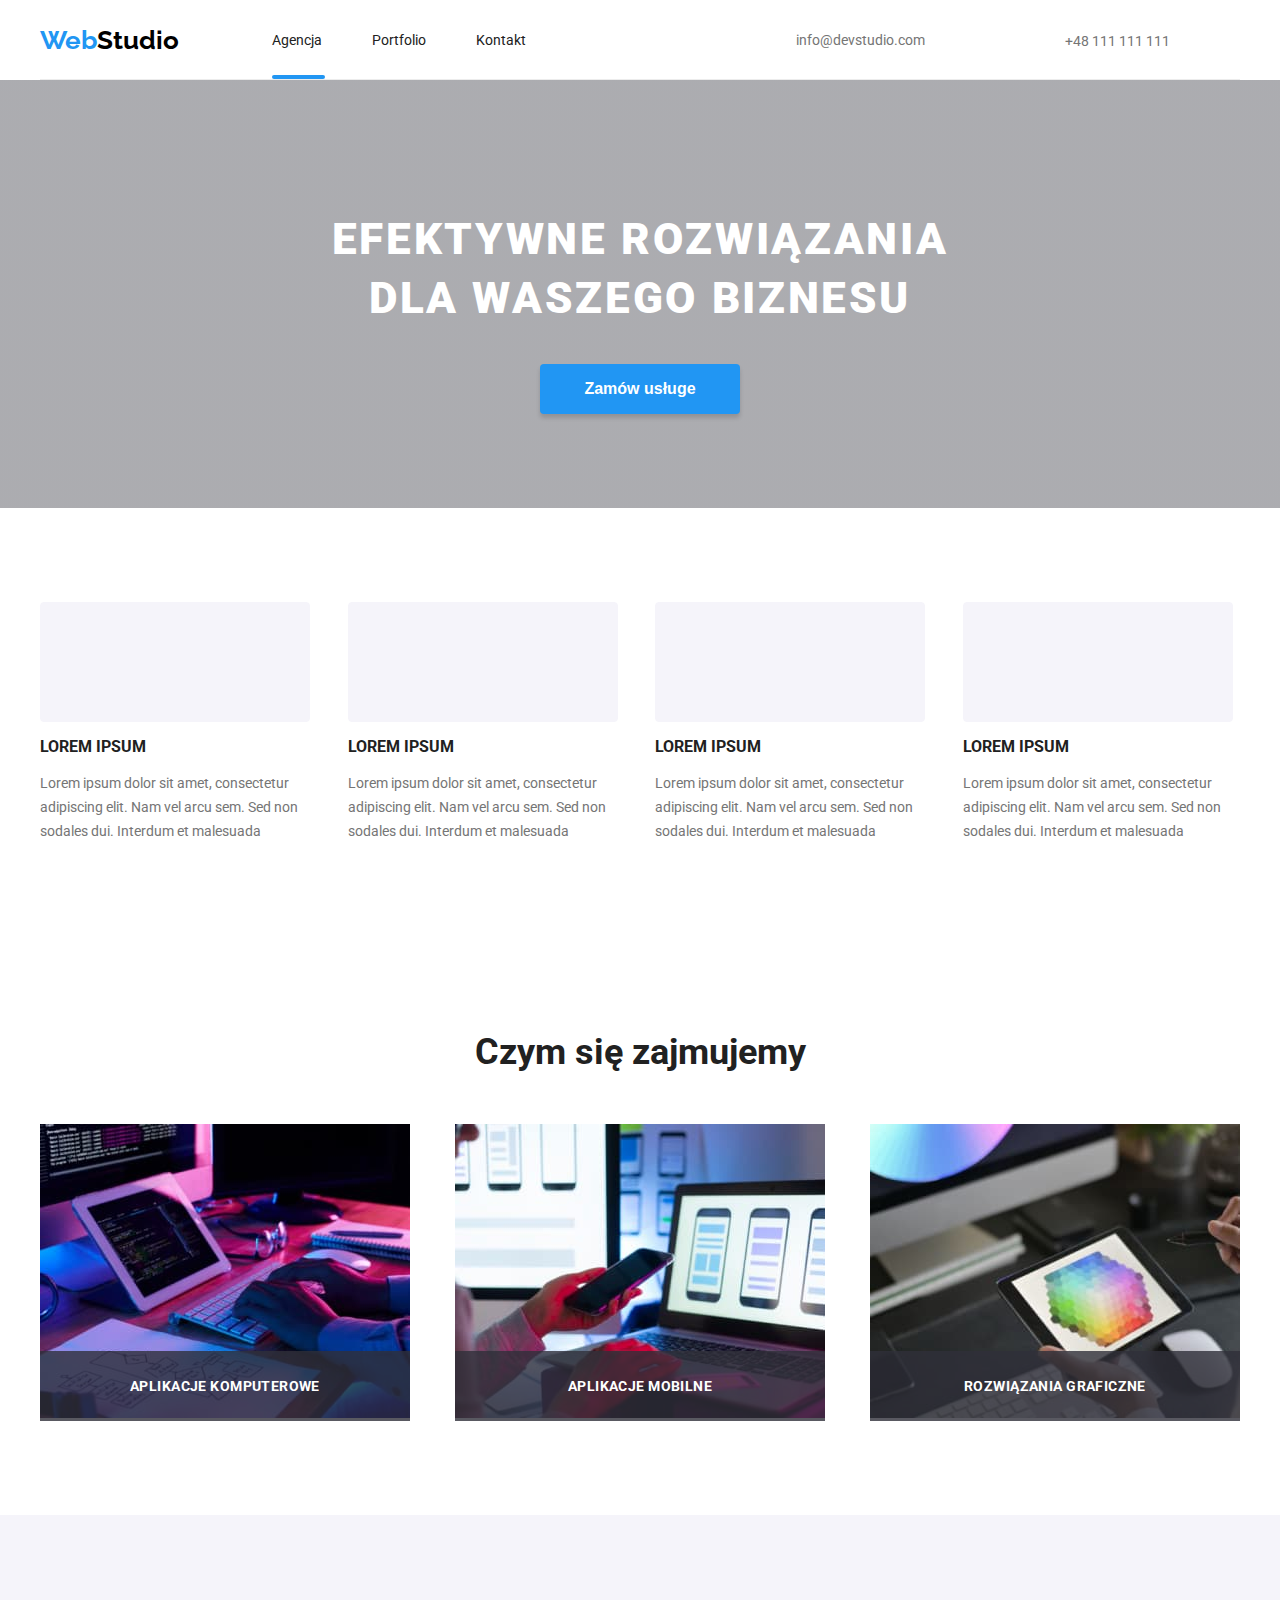
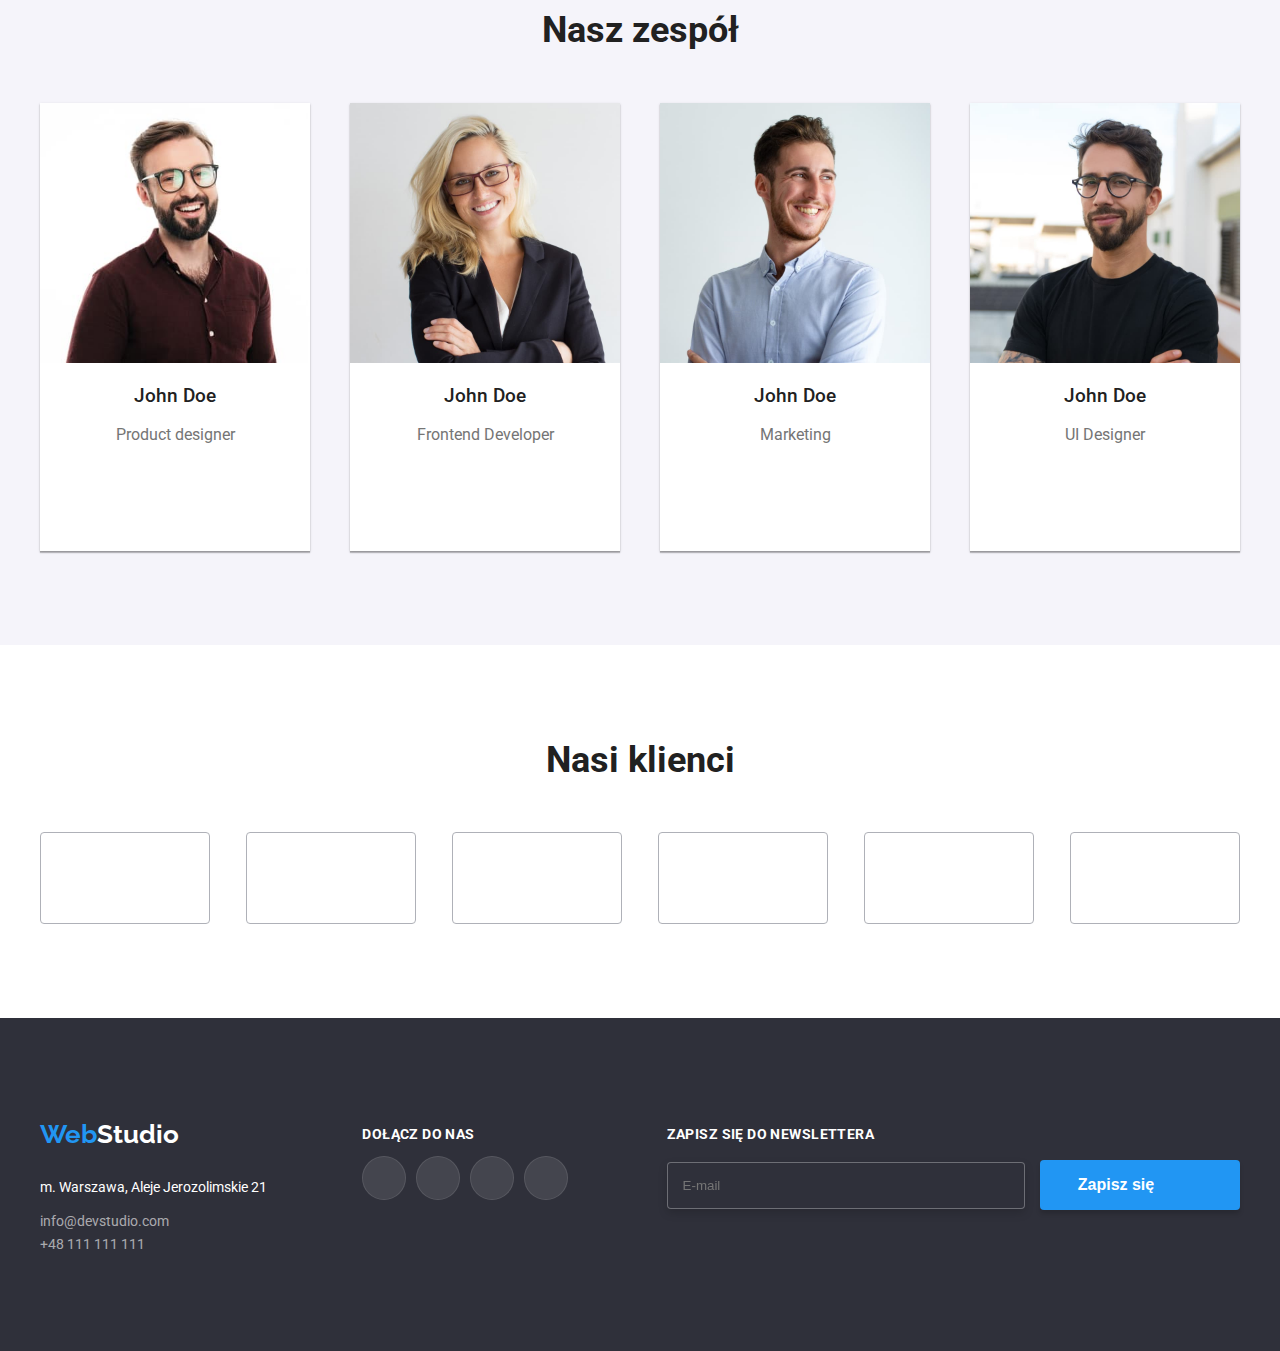
==== commit 065e0399: "fix: overlay" ====
--- a/index.html
+++ b/index.html
@@ -22,7 +22,7 @@
     <title>Homework#5</title>
   </head>
   <body>
-    <header class="page-header">
+    <header class="page-header container">
       <ul class="page-header__navigation">
         <li>
           <a class="logo" href="/"
--- a/css/main.min.css
+++ b/css/main.min.css
@@ -1 +1 @@
-*{-webkit-box-sizing:border-box;box-sizing:border-box;margin:0}body{color:#212121;font-family:"Roboto",sans-serif;font-size:14px;display:block}.container{width:1200px;margin:0 auto}.logo{font-family:"Raleway",sans-serif;color:#2196f3;font-weight:700;font-size:26px;text-decoration:none;margin-right:93px;font-style:normal}.logo--black{color:#000}.logo--white{color:#fff}.page-header{border-bottom:1px solid #ececec;display:-webkit-box;display:-ms-flexbox;display:flex;-webkit-box-pack:justify;-ms-flex-pack:justify;justify-content:space-between;height:80px;position:relative}.page-header__navigation{list-style-type:none;display:-webkit-box;display:-ms-flexbox;display:flex;-webkit-box-pack:justify;-ms-flex-pack:justify;justify-content:space-between;-webkit-box-align:center;-ms-flex-align:center;align-items:center;padding:0}.page-header__item{margin-right:50px}.page-header__item--active::after{content:"";width:53px;height:4px;background:#2196f3;border-radius:2px;position:absolute;bottom:0;display:block}.page-header__link{color:#212121;text-decoration:none}.page-header__link:hover,.page-header__link:focus{color:#2196f3;-webkit-transition-duration:250ms;transition-duration:250ms;-webkit-transition-timing-function:cubic-bezier(0.4, 0, 0.2, 1);transition-timing-function:cubic-bezier(0.4, 0, 0.2, 1)}.page-header__contact{-webkit-box-align:center;-ms-flex-align:center;align-items:center;list-style:none;padding:10px;-webkit-box-pack:justify;-ms-flex-pack:justify;justify-content:space-between;display:-webkit-box;display:-ms-flexbox;display:flex}.page-header__contact-item{-webkit-box-align:center;-ms-flex-align:center;align-items:center;list-style:none;padding:10px;-webkit-box-pack:justify;-ms-flex-pack:justify;justify-content:space-between;color:#757575;text-decoration:none;margin:0px 50px;padding:10px}.page-header__contact-item:focus,.page-header__contact-item:hover{color:#2196f3;-webkit-transition-duration:250ms;transition-duration:250ms;-webkit-transition-timing-function:cubic-bezier(0.4, 0, 0.2, 1);transition-timing-function:cubic-bezier(0.4, 0, 0.2, 1)}.page-header__contact-item:focus,.page-header__contact-item:hover .page-header__contact-icon{fill:#2196f3;-webkit-transition-duration:250ms;transition-duration:250ms;-webkit-transition-timing-function:cubic-bezier(0.4, 0, 0.2, 1);transition-timing-function:cubic-bezier(0.4, 0, 0.2, 1)}.page-header__contact-icon{width:16px;height:12px;fill:#757575;margin-right:10px}.page-header__contact-icon--phone{width:10px;height:16px}.page-header__contact-icon:focus,.page-header__contact-icon:hover{color:#2196f3;fill:#2196f3;-webkit-transition-duration:250ms;transition-duration:250ms;-webkit-transition-timing-function:cubic-bezier(0.4, 0, 0.2, 1);transition-timing-function:cubic-bezier(0.4, 0, 0.2, 1)}.main-header{margin-left:auto;margin-right:auto;max-width:1600px;display:block;color:#fff;text-align:center;background-image:-webkit-gradient(linear, left top, left bottom, from(rgba(47, 48, 58, 0.4)), to(rgba(47, 48, 58, 0.4))),url(/goit-markup-hw-04/images/backgroud-img.jpg);background-image:linear-gradient(to bottom, rgba(47, 48, 58, 0.4), rgba(47, 48, 58, 0.4)),url(/goit-markup-hw-04/images/backgroud-img.jpg);padding:94px 0px}.main-header__tekst{font-weight:900;font-size:44px;line-height:1.34;text-align:center;letter-spacing:.06em;text-transform:uppercase;margin-top:36px;margin-bottom:36px}.button{cursor:pointer;font-weight:700;font-size:16px;line-height:1.9;-webkit-box-align:center;-ms-flex-align:center;align-items:center;text-align:center;letter-spacing:0,6em;color:#fff;text-transform:none;width:200px;height:50px;background-color:#2196f3;border-radius:4px;border:none;-webkit-box-shadow:0px 4px 4px rgba(0,0,0,.15);box-shadow:0px 4px 4px rgba(0,0,0,.15)}.article{line-height:1.7;letter-spacing:0,3em;color:#757575;padding:94px 0px}.article__list{list-style-type:none;display:-webkit-box;display:-ms-flexbox;display:flex;-webkit-box-pack:justify;-ms-flex-pack:justify;justify-content:space-between;-webkit-box-align:center;-ms-flex-align:center;align-items:center;padding:0;gap:30px}.article__card{width:270px;height:120px;background-color:#f5f4fa;border:1px solid #f5f4fa;border-radius:4px;display:-webkit-box;display:-ms-flexbox;display:flex;-webkit-box-pack:center;-ms-flex-pack:center;justify-content:center;-webkit-box-align:center;-ms-flex-align:center;align-items:center}.article__icon{width:70px;height:70px}.article__header{font-weight:700;line-height:1.1;letter-spacing:0,3em;color:#212121;text-transform:uppercase;margin-top:16px;margin-bottom:16px}.what-we-do{padding:94px 0px}.what-we-do__header{font-weight:700;font-size:36px;line-height:1.2;letter-spacing:0,3em;text-align:center;margin-bottom:50px}.what-we-do__list{list-style-type:none;display:-webkit-box;display:-ms-flexbox;display:flex;-webkit-box-pack:justify;-ms-flex-pack:justify;justify-content:space-between;-webkit-box-align:center;-ms-flex-align:center;align-items:center;padding:0}.what-we-do__thumb{position:relative}.what-we-do__label{position:absolute;bottom:0;margin:0;width:370px;height:70px;font-weight:700;font-size:14px;line-height:16px;text-align:center;padding:27px 0;letter-spacing:.03em;text-transform:uppercase;color:#fff;background:rgba(47,48,58,.8)}.our-team{padding:94px 0px;background-color:#f5f4fa}.our-team__header{font-weight:700;font-size:36px;line-height:1.2;letter-spacing:0,3em;text-align:center;margin-bottom:50px}.our-team__list{list-style-type:none;display:-webkit-box;display:-ms-flexbox;display:flex;-webkit-box-pack:justify;-ms-flex-pack:justify;justify-content:space-between;-webkit-box-align:center;-ms-flex-align:center;align-items:center;padding:0}.our-team__card{background-color:#fff;font-size:16px;line-height:1.2;text-align:center;color:#757575;-webkit-box-shadow:0px 1px 3px rgba(0,0,0,.12),0px 1px 1px rgba(0,0,0,.14),0px 2px 1px rgba(0,0,0,.2);box-shadow:0px 1px 3px rgba(0,0,0,.12),0px 1px 1px rgba(0,0,0,.14),0px 2px 1px rgba(0,0,0,.2)}.our-team__card-header{font-weight:500;color:#212121;margin-top:18px;margin-bottom:18px}.our-team__social-list{display:-webkit-box;display:-ms-flexbox;display:flex;gap:10px;padding:0;padding-bottom:30px;-webkit-box-pack:center;-ms-flex-pack:center;justify-content:center;margin-top:16px;margin-bottom:16px}.our-team__social-crew{width:44px;height:44px;border-radius:50%;display:-webkit-box;display:-ms-flexbox;display:flex;-webkit-box-pack:center;-ms-flex-pack:center;justify-content:center}.our-team__social-crew:hover .our-team__social-icon{fill:#fff}.our-team__social-crew:hover{background-color:#2196f3;border:1px solid #2196f3;cursor:pointer;-webkit-transition-duration:250ms;transition-duration:250ms;-webkit-transition-timing-function:cubic-bezier(0.4, 0, 0.2, 1);transition-timing-function:cubic-bezier(0.4, 0, 0.2, 1)}.our-team__social-icon{width:20px;height:20px;fill:#afb1b8;-ms-flex-item-align:center;align-self:center}.our-clients{padding:94px 0px}.our-clients__header{font-weight:700;font-size:36px;line-height:1.2;letter-spacing:0,3em;text-align:center;margin-bottom:50px}.our-clients__list{display:-webkit-box;display:-ms-flexbox;display:flex;list-style-type:none;margin:0 auto;padding:0;-webkit-box-pack:justify;-ms-flex-pack:justify;justify-content:space-between;gap:30px}.our-clients__icon-container{display:-webkit-box;display:-ms-flexbox;display:flex;width:170px;height:92px;border:1px solid #afb1b8;border-radius:4px;-webkit-box-align:center;-ms-flex-align:center;align-items:center;-webkit-box-pack:center;-ms-flex-pack:center;justify-content:center}.our-clients__icon-container:hover .our-clients__icon{fill:#2196f3;-webkit-transition-duration:250ms;transition-duration:250ms;-webkit-transition-timing-function:cubic-bezier(0.4, 0, 0.2, 1);transition-timing-function:cubic-bezier(0.4, 0, 0.2, 1)}.our-clients__icon-container:hover{border:1px solid #2196f3;cursor:pointer;-webkit-transition-duration:250ms;transition-duration:250ms;-webkit-transition-timing-function:cubic-bezier(0.4, 0, 0.2, 1);transition-timing-function:cubic-bezier(0.4, 0, 0.2, 1)}.our-clients__icon{width:106px;height:60.4px;fill:#afb1b8}.footer{padding:94px 0px;background-color:#2f303a;font-weight:400}.footer__container{display:-webkit-box;display:-ms-flexbox;display:flex;-webkit-box-pack:justify;-ms-flex-pack:justify;justify-content:space-between}.footer__address-container{font-style:normal;line-height:1.7;color:#fff;margin-right:70px}.footer__address{margin:20px 0px 10px 0px}.footer__contact{font-weight:400;line-height:1.7;color:rgba(255,255,255,.6);text-decoration:none}.footer__contact:focus,.footer__contact:hover{color:#2196f3;cursor:pointer;-webkit-transition-duration:250ms;transition-duration:250ms;-webkit-transition-timing-function:cubic-bezier(0.4, 0, 0.2, 1);transition-timing-function:cubic-bezier(0.4, 0, 0.2, 1)}.footer__social{margin-top:14px;margin-right:78px}.footer__social-header{font-weight:700;font-size:14px;line-height:16px;letter-spacing:.03em;text-transform:uppercase;color:#fff}.footer__social-list{display:-webkit-box;display:-ms-flexbox;display:flex;gap:10px;padding:0;padding-bottom:30px;-webkit-box-pack:center;-ms-flex-pack:center;justify-content:center;margin-top:14px}.footer__social-icon-background{width:44px;height:44px;background-color:rgba(255,255,255,.1);border:1px solid rgba(255,255,255,.1);border-radius:50%;display:-webkit-box;display:-ms-flexbox;display:flex;-webkit-box-pack:center;-ms-flex-pack:center;justify-content:center}.footer__social-icon-background:hover,.footer__social-icon-background:focus{background-color:#2196f3;border:1px solid #2196f3;cursor:pointer}.footer__social-icon{width:20px;height:20px;fill:#fff;-ms-flex-item-align:center;align-self:center}.footer__contact-form{font-weight:700;font-size:14px;line-height:16px;letter-spacing:.03em;text-transform:uppercase;color:#fff;margin-top:14px}.footer__contact-email{padding:15px;margin-top:20px;margin-right:12px;width:358px;border:1px solid rgba(255,255,255,.3);-webkit-filter:drop-shadow(0px 4px 4px rgba(0, 0, 0, 0.15));filter:drop-shadow(0px 4px 4px rgba(0, 0, 0, 0.15));border-radius:4px;background:#2f303a;color:rgba(255,255,255,.6)}.footer__button{display:-webkit-inline-box;display:-ms-inline-flexbox;display:inline-flex;-webkit-box-align:center;-ms-flex-align:center;align-items:center;-webkit-box-pack:center;-ms-flex-pack:center;justify-content:center}.footer__contact-icon{width:24px;height:24px;fill:#fff;margin-left:24px}.backdrop{position:fixed;left:0;right:0;top:0;bottom:0;background:rgba(0,0,0,.2)}.is-hidden{opacity:0;visibility:hidden;pointer-events:none}.modal{width:528px;height:581px;background:#fff;-webkit-box-shadow:0px 1px 3px rgba(0,0,0,.12),0px 1px 1px rgba(0,0,0,.14),0px 2px 1px rgba(0,0,0,.2);box-shadow:0px 1px 3px rgba(0,0,0,.12),0px 1px 1px rgba(0,0,0,.14),0px 2px 1px rgba(0,0,0,.2);border-radius:4px;position:absolute;margin:auto;top:221px;top:50%;left:50%;-webkit-transform:translate(-50%, -50%);transform:translate(-50%, -50%)}.modal__close-button{width:30px;height:30px;border:1px solid rgba(0,0,0,.1);border-radius:50%;cursor:pointer;background-color:#fff;display:-webkit-box;display:-ms-flexbox;display:flex;-webkit-box-align:center;-ms-flex-align:center;align-items:center;-webkit-box-pack:center;-ms-flex-pack:center;justify-content:center;margin-right:8px;margin-top:8px;margin-left:auto}.modal__close-button-icon{width:11px;height:11px;fill:#000}.modal__header{font-weight:700;margin-top:2px;margin-bottom:12px;font-size:20px;line-height:23px;text-align:center;letter-spacing:.03em;color:#212121;padding:2px 40px 0 40px}.modal__form{padding-left:40px;padding-right:40px;font-weight:400;font-size:12px;line-height:14px;letter-spacing:.01em;color:#757575}.modal__form-label{position:relative;display:block}.modal__form-label:hover,.modal__form-label:active{fill:#2196f3;-webkit-transition-duration:250ms;transition-duration:250ms;-webkit-transition-timing-function:cubic-bezier(0.4, 0, 0.2, 1);transition-timing-function:cubic-bezier(0.4, 0, 0.2, 1)}.modal__form-text{margin:0}.modal__input-area{border:1px solid rgba(33,33,33,.2);border-radius:4px;width:448px;height:40px;margin-top:4px;margin-bottom:10px;padding-left:42px}.modal__input-area:hover,.modal__input-area:active{outline:none;border:1px solid #2196f3;-webkit-transition-duration:250ms;transition-duration:250ms;-webkit-transition-timing-function:cubic-bezier(0.4, 0, 0.2, 1);transition-timing-function:cubic-bezier(0.4, 0, 0.2, 1)}.modal__input-area:focus{outline:none;border:1px solid #2196f3;-webkit-transition-duration:250ms;transition-duration:250ms;-webkit-transition-timing-function:cubic-bezier(0.4, 0, 0.2, 1);transition-timing-function:cubic-bezier(0.4, 0, 0.2, 1)}.modal__input-area:focus+.modal__form-icon{fill:#2196f3}.modal__form-icon{width:15px;height:12px;position:absolute;left:15px;top:32px}.modal__textarea{border:1px solid rgba(33,33,33,.2);border-radius:4px;width:448px;margin-top:4px;margin-bottom:20px;padding:12px 16px;resize:none}.modal__textarea:focus{outline:none;border:1px solid #2196f3}.modal__checkbox-container{display:block;position:relative;margin-bottom:30px;cursor:pointer;font-size:14px;font-weight:400;margin-left:15px;padding-left:9px}.modal__checkbox-container input:checked~.modal__chechkmark{background-color:#2196f3;border:2px solid var(--brand-blue);border-radius:2px}.modal__checkbox-container input:checked~.modal__check-icon{opacity:1}.modal__chceckox{position:absolute;opacity:0;cursor:pointer;height:0;width:0}.modal__chechkmark{position:absolute;top:0;left:0;height:15px;width:16px;border:2px solid #212121;border-radius:2px}.modal__check-icon{opacity:0;width:11px;height:8px;fill:#fff;position:relative;left:-7px}.modal__policy-check{display:inline}.modal__policy-check--blue-undertext{color:#2196f3;text-decoration:underline}.modal__button{display:block;margin-right:auto;margin-left:auto}.select-section{padding:94px 0px;text-align:center;-webkit-box-pack:center;-ms-flex-pack:center;justify-content:center;gap:10px}.select-section__list{list-style-type:none;display:-webkit-box;display:-ms-flexbox;display:flex;-webkit-box-pack:center;-ms-flex-pack:center;justify-content:center;-webkit-box-align:center;-ms-flex-align:center;align-items:center;padding:0;gap:10px}.select-section__button{font-family:"Roboto",sans-serif;font-weight:500;font-size:16px;line-height:1.6;text-align:center;color:var(--main-color);cursor:pointer;padding:5px 10px;background-color:#f5f4fa;border:none;border-radius:4px}.select-section__button:hover,.select-section__button:focus{border-radius:4px;color:#fff;background-color:#2196f3;border-color:#2196f3;-webkit-box-shadow:0px 3px 1px rgba(0,0,0,.1),0px 1px 2px rgba(0,0,0,.08),0px 2px 2px rgba(0,0,0,.12);box-shadow:0px 3px 1px rgba(0,0,0,.1),0px 1px 2px rgba(0,0,0,.08),0px 2px 2px rgba(0,0,0,.12);cursor:pointer;-webkit-transition-duration:250ms;transition-duration:250ms;-webkit-transition-timing-function:cubic-bezier(0.4, 0, 0.2, 1);transition-timing-function:cubic-bezier(0.4, 0, 0.2, 1)}.product{display:-webkit-box;display:-ms-flexbox;display:flex;-ms-flex-wrap:wrap;flex-wrap:wrap;gap:15px;row-gap:30px;list-style-type:none;-webkit-box-pack:justify;-ms-flex-pack:justify;justify-content:space-between;-webkit-box-align:center;-ms-flex-align:center;align-items:center;margin-bottom:94px}.product__card{background-color:#fff;border:1px solid #eee;font-size:16px;line-height:1.9;color:#757575;position:relative}.product__card:hover,.product__card:focus{-webkit-box-shadow:0px 1px 1px rgba(0,0,0,.12),0px 4px 4px rgba(0,0,0,.06),1px 4px 6px rgba(0,0,0,.16);box-shadow:0px 1px 1px rgba(0,0,0,.12),0px 4px 4px rgba(0,0,0,.06),1px 4px 6px rgba(0,0,0,.16);cursor:pointer;-webkit-transition-duration:250ms;transition-duration:250ms;-webkit-transition-timing-function:cubic-bezier(0.4, 0, 0.2, 1);transition-timing-function:cubic-bezier(0.4, 0, 0.2, 1)}.product__card:hover .product__overlay,.product__card:focus .product__overlay{opacity:1;-webkit-transition-duration:250ms;transition-duration:250ms;-webkit-transition-timing-function:cubic-bezier(0.4, 0, 0.2, 1);transition-timing-function:cubic-bezier(0.4, 0, 0.2, 1);-webkit-transform:translatey(0);transform:translatey(0)}.product__overlay{position:absolute;top:0;bottom:0;left:0;right:0;height:294px;width:370px;margin:0;background:rgba(33,150,243,.9);font-weight:400;font-size:18px;line-height:28px;letter-spacing:.03em;color:#fff;opacity:0;-webkit-transform:translatey(100%);transform:translatey(100%)}.product__overlay-text{margin-top:10px;margin-left:24px;margin-right:45px}.product__card-header{font-weight:700;font-size:18px;line-height:2;color:#212121;margin-left:15px;padding-top:18px;margin-bottom:18px}.product__card-property{margin-bottom:16px;margin-left:15px}/*# sourceMappingURL=main.min.css.map */+*{-webkit-box-sizing:border-box;box-sizing:border-box;margin:0}body{color:#212121;font-family:"Roboto",sans-serif;font-size:14px;display:block}.container{width:1200px;margin:0 auto}.logo{font-family:"Raleway",sans-serif;color:#2196f3;font-weight:700;font-size:26px;text-decoration:none;margin-right:93px;font-style:normal}.logo--black{color:#000}.logo--white{color:#fff}.page-header{border-bottom:1px solid #ececec;display:-webkit-box;display:-ms-flexbox;display:flex;-webkit-box-pack:justify;-ms-flex-pack:justify;justify-content:space-between;height:80px;position:relative}.page-header__navigation{list-style-type:none;display:-webkit-box;display:-ms-flexbox;display:flex;-webkit-box-pack:justify;-ms-flex-pack:justify;justify-content:space-between;-webkit-box-align:center;-ms-flex-align:center;align-items:center;padding:0}.page-header__item{margin-right:50px}.page-header__item--active::after{content:"";width:53px;height:4px;background:#2196f3;border-radius:2px;position:absolute;bottom:0;display:block}.page-header__link{color:#212121;text-decoration:none}.page-header__link:hover,.page-header__link:focus{color:#2196f3;-webkit-transition-duration:250ms;transition-duration:250ms;-webkit-transition-timing-function:cubic-bezier(0.4, 0, 0.2, 1);transition-timing-function:cubic-bezier(0.4, 0, 0.2, 1)}.page-header__contact{-webkit-box-align:center;-ms-flex-align:center;align-items:center;list-style:none;padding:10px;-webkit-box-pack:justify;-ms-flex-pack:justify;justify-content:space-between;display:-webkit-box;display:-ms-flexbox;display:flex}.page-header__contact-item{-webkit-box-align:center;-ms-flex-align:center;align-items:center;list-style:none;padding:10px;-webkit-box-pack:justify;-ms-flex-pack:justify;justify-content:space-between;color:#757575;text-decoration:none;margin:0px 50px;padding:10px}.page-header__contact-item:focus,.page-header__contact-item:hover{color:#2196f3;-webkit-transition-duration:250ms;transition-duration:250ms;-webkit-transition-timing-function:cubic-bezier(0.4, 0, 0.2, 1);transition-timing-function:cubic-bezier(0.4, 0, 0.2, 1)}.page-header__contact-item:focus,.page-header__contact-item:hover .page-header__contact-icon{fill:#2196f3;-webkit-transition-duration:250ms;transition-duration:250ms;-webkit-transition-timing-function:cubic-bezier(0.4, 0, 0.2, 1);transition-timing-function:cubic-bezier(0.4, 0, 0.2, 1)}.page-header__contact-icon{width:16px;height:12px;fill:#757575;margin-right:10px}.page-header__contact-icon--phone{width:10px;height:16px}.page-header__contact-icon:focus,.page-header__contact-icon:hover{color:#2196f3;fill:#2196f3;-webkit-transition-duration:250ms;transition-duration:250ms;-webkit-transition-timing-function:cubic-bezier(0.4, 0, 0.2, 1);transition-timing-function:cubic-bezier(0.4, 0, 0.2, 1)}.main-header{margin-left:auto;margin-right:auto;max-width:1600px;display:block;color:#fff;text-align:center;background-image:-webkit-gradient(linear, left top, left bottom, from(rgba(47, 48, 58, 0.4)), to(rgba(47, 48, 58, 0.4))),url(/goit-markup-hw-04/images/backgroud-img.jpg);background-image:linear-gradient(to bottom, rgba(47, 48, 58, 0.4), rgba(47, 48, 58, 0.4)),url(/goit-markup-hw-04/images/backgroud-img.jpg);padding:94px 0px}.main-header__tekst{font-weight:900;font-size:44px;line-height:1.34;text-align:center;letter-spacing:.06em;text-transform:uppercase;margin-top:36px;margin-bottom:36px}.button{cursor:pointer;font-weight:700;font-size:16px;line-height:1.9;-webkit-box-align:center;-ms-flex-align:center;align-items:center;text-align:center;letter-spacing:0,6em;color:#fff;text-transform:none;width:200px;height:50px;background-color:#2196f3;border-radius:4px;border:none;-webkit-box-shadow:0px 4px 4px rgba(0,0,0,.15);box-shadow:0px 4px 4px rgba(0,0,0,.15)}.article{line-height:1.7;letter-spacing:0,3em;color:#757575;padding:94px 0px}.article__list{list-style-type:none;display:-webkit-box;display:-ms-flexbox;display:flex;-webkit-box-pack:justify;-ms-flex-pack:justify;justify-content:space-between;-webkit-box-align:center;-ms-flex-align:center;align-items:center;padding:0;gap:30px}.article__card{width:270px;height:120px;background-color:#f5f4fa;border:1px solid #f5f4fa;border-radius:4px;display:-webkit-box;display:-ms-flexbox;display:flex;-webkit-box-pack:center;-ms-flex-pack:center;justify-content:center;-webkit-box-align:center;-ms-flex-align:center;align-items:center}.article__icon{width:70px;height:70px}.article__header{font-weight:700;line-height:1.1;letter-spacing:0,3em;color:#212121;text-transform:uppercase;margin-top:16px;margin-bottom:16px}.what-we-do{padding:94px 0px}.what-we-do__header{font-weight:700;font-size:36px;line-height:1.2;letter-spacing:0,3em;text-align:center;margin-bottom:50px}.what-we-do__list{list-style-type:none;display:-webkit-box;display:-ms-flexbox;display:flex;-webkit-box-pack:justify;-ms-flex-pack:justify;justify-content:space-between;-webkit-box-align:center;-ms-flex-align:center;align-items:center;padding:0}.what-we-do__thumb{position:relative}.what-we-do__label{position:absolute;bottom:0;margin:0;width:370px;height:70px;font-weight:700;font-size:14px;line-height:16px;text-align:center;padding:27px 0;letter-spacing:.03em;text-transform:uppercase;color:#fff;background:rgba(47,48,58,.8)}.our-team{padding:94px 0px;background-color:#f5f4fa}.our-team__header{font-weight:700;font-size:36px;line-height:1.2;letter-spacing:0,3em;text-align:center;margin-bottom:50px}.our-team__list{list-style-type:none;display:-webkit-box;display:-ms-flexbox;display:flex;-webkit-box-pack:justify;-ms-flex-pack:justify;justify-content:space-between;-webkit-box-align:center;-ms-flex-align:center;align-items:center;padding:0}.our-team__card{background-color:#fff;font-size:16px;line-height:1.2;text-align:center;color:#757575;-webkit-box-shadow:0px 1px 3px rgba(0,0,0,.12),0px 1px 1px rgba(0,0,0,.14),0px 2px 1px rgba(0,0,0,.2);box-shadow:0px 1px 3px rgba(0,0,0,.12),0px 1px 1px rgba(0,0,0,.14),0px 2px 1px rgba(0,0,0,.2)}.our-team__card-header{font-weight:500;color:#212121;margin-top:18px;margin-bottom:18px}.our-team__social-list{display:-webkit-box;display:-ms-flexbox;display:flex;gap:10px;padding:0;padding-bottom:30px;-webkit-box-pack:center;-ms-flex-pack:center;justify-content:center;margin-top:16px;margin-bottom:16px}.our-team__social-crew{width:44px;height:44px;border-radius:50%;display:-webkit-box;display:-ms-flexbox;display:flex;-webkit-box-pack:center;-ms-flex-pack:center;justify-content:center}.our-team__social-crew:hover .our-team__social-icon{fill:#fff}.our-team__social-crew:hover{background-color:#2196f3;border:1px solid #2196f3;cursor:pointer;-webkit-transition-duration:250ms;transition-duration:250ms;-webkit-transition-timing-function:cubic-bezier(0.4, 0, 0.2, 1);transition-timing-function:cubic-bezier(0.4, 0, 0.2, 1)}.our-team__social-icon{width:20px;height:20px;fill:#afb1b8;-ms-flex-item-align:center;align-self:center}.our-clients{padding:94px 0px}.our-clients__header{font-weight:700;font-size:36px;line-height:1.2;letter-spacing:0,3em;text-align:center;margin-bottom:50px}.our-clients__list{display:-webkit-box;display:-ms-flexbox;display:flex;list-style-type:none;margin:0 auto;padding:0;-webkit-box-pack:justify;-ms-flex-pack:justify;justify-content:space-between;gap:30px}.our-clients__icon-container{display:-webkit-box;display:-ms-flexbox;display:flex;width:170px;height:92px;border:1px solid #afb1b8;border-radius:4px;-webkit-box-align:center;-ms-flex-align:center;align-items:center;-webkit-box-pack:center;-ms-flex-pack:center;justify-content:center}.our-clients__icon-container:hover .our-clients__icon{fill:#2196f3;-webkit-transition-duration:250ms;transition-duration:250ms;-webkit-transition-timing-function:cubic-bezier(0.4, 0, 0.2, 1);transition-timing-function:cubic-bezier(0.4, 0, 0.2, 1)}.our-clients__icon-container:hover{border:1px solid #2196f3;cursor:pointer;-webkit-transition-duration:250ms;transition-duration:250ms;-webkit-transition-timing-function:cubic-bezier(0.4, 0, 0.2, 1);transition-timing-function:cubic-bezier(0.4, 0, 0.2, 1)}.our-clients__icon{width:106px;height:60.4px;fill:#afb1b8}.footer{padding:94px 0px;background-color:#2f303a;font-weight:400}.footer__container{display:-webkit-box;display:-ms-flexbox;display:flex;-webkit-box-pack:justify;-ms-flex-pack:justify;justify-content:space-between}.footer__address-container{font-style:normal;line-height:1.7;color:#fff;margin-right:70px}.footer__address{margin:20px 0px 10px 0px}.footer__contact{font-weight:400;line-height:1.7;color:rgba(255,255,255,.6);text-decoration:none}.footer__contact:focus,.footer__contact:hover{color:#2196f3;cursor:pointer;-webkit-transition-duration:250ms;transition-duration:250ms;-webkit-transition-timing-function:cubic-bezier(0.4, 0, 0.2, 1);transition-timing-function:cubic-bezier(0.4, 0, 0.2, 1)}.footer__social{margin-top:14px;margin-right:78px}.footer__social-header{font-weight:700;font-size:14px;line-height:16px;letter-spacing:.03em;text-transform:uppercase;color:#fff}.footer__social-list{display:-webkit-box;display:-ms-flexbox;display:flex;gap:10px;padding:0;padding-bottom:30px;-webkit-box-pack:center;-ms-flex-pack:center;justify-content:center;margin-top:14px}.footer__social-icon-background{width:44px;height:44px;background-color:rgba(255,255,255,.1);border:1px solid rgba(255,255,255,.1);border-radius:50%;display:-webkit-box;display:-ms-flexbox;display:flex;-webkit-box-pack:center;-ms-flex-pack:center;justify-content:center}.footer__social-icon-background:hover,.footer__social-icon-background:focus{background-color:#2196f3;border:1px solid #2196f3;cursor:pointer}.footer__social-icon{width:20px;height:20px;fill:#fff;-ms-flex-item-align:center;align-self:center}.footer__contact-form{font-weight:700;font-size:14px;line-height:16px;letter-spacing:.03em;text-transform:uppercase;color:#fff;margin-top:14px}.footer__contact-email{padding:15px;margin-top:20px;margin-right:12px;width:358px;border:1px solid rgba(255,255,255,.3);-webkit-filter:drop-shadow(0px 4px 4px rgba(0, 0, 0, 0.15));filter:drop-shadow(0px 4px 4px rgba(0, 0, 0, 0.15));border-radius:4px;background:#2f303a;color:rgba(255,255,255,.6)}.footer__button{display:-webkit-inline-box;display:-ms-inline-flexbox;display:inline-flex;-webkit-box-align:center;-ms-flex-align:center;align-items:center;-webkit-box-pack:center;-ms-flex-pack:center;justify-content:center}.footer__contact-icon{width:24px;height:24px;fill:#fff;margin-left:24px}.backdrop{position:fixed;left:0;right:0;top:0;bottom:0;background:rgba(0,0,0,.2)}.is-hidden{opacity:0;visibility:hidden;pointer-events:none}.modal{width:528px;height:581px;background:#fff;-webkit-box-shadow:0px 1px 3px rgba(0,0,0,.12),0px 1px 1px rgba(0,0,0,.14),0px 2px 1px rgba(0,0,0,.2);box-shadow:0px 1px 3px rgba(0,0,0,.12),0px 1px 1px rgba(0,0,0,.14),0px 2px 1px rgba(0,0,0,.2);border-radius:4px;position:absolute;margin:auto;top:221px;top:50%;left:50%;-webkit-transform:translate(-50%, -50%);transform:translate(-50%, -50%)}.modal__close-button{width:30px;height:30px;border:1px solid rgba(0,0,0,.1);border-radius:50%;cursor:pointer;background-color:#fff;display:-webkit-box;display:-ms-flexbox;display:flex;-webkit-box-align:center;-ms-flex-align:center;align-items:center;-webkit-box-pack:center;-ms-flex-pack:center;justify-content:center;margin-right:8px;margin-top:8px;margin-left:auto}.modal__close-button-icon{width:11px;height:11px;fill:#000}.modal__header{font-weight:700;margin-top:2px;margin-bottom:12px;font-size:20px;line-height:23px;text-align:center;letter-spacing:.03em;color:#212121;padding:2px 40px 0 40px}.modal__form{padding-left:40px;padding-right:40px;font-weight:400;font-size:12px;line-height:14px;letter-spacing:.01em;color:#757575}.modal__form-label{position:relative;display:block}.modal__form-label:hover,.modal__form-label:active{fill:#2196f3;-webkit-transition-duration:250ms;transition-duration:250ms;-webkit-transition-timing-function:cubic-bezier(0.4, 0, 0.2, 1);transition-timing-function:cubic-bezier(0.4, 0, 0.2, 1)}.modal__form-text{margin:0}.modal__input-area{border:1px solid rgba(33,33,33,.2);border-radius:4px;width:448px;height:40px;margin-top:4px;margin-bottom:10px;padding-left:42px}.modal__input-area:hover,.modal__input-area:active{outline:none;border:1px solid #2196f3;-webkit-transition-duration:250ms;transition-duration:250ms;-webkit-transition-timing-function:cubic-bezier(0.4, 0, 0.2, 1);transition-timing-function:cubic-bezier(0.4, 0, 0.2, 1)}.modal__input-area:focus{outline:none;border:1px solid #2196f3;-webkit-transition-duration:250ms;transition-duration:250ms;-webkit-transition-timing-function:cubic-bezier(0.4, 0, 0.2, 1);transition-timing-function:cubic-bezier(0.4, 0, 0.2, 1)}.modal__input-area:focus+.modal__form-icon{fill:#2196f3}.modal__form-icon{width:15px;height:12px;position:absolute;left:15px;top:32px}.modal__textarea{border:1px solid rgba(33,33,33,.2);border-radius:4px;width:448px;margin-top:4px;margin-bottom:20px;padding:12px 16px;resize:none}.modal__textarea:focus{outline:none;border:1px solid #2196f3}.modal__checkbox-container{display:block;position:relative;margin-bottom:30px;cursor:pointer;font-size:14px;font-weight:400;margin-left:15px;padding-left:9px}.modal__checkbox-container input:checked~.modal__chechkmark{background-color:#2196f3;border:2px solid var(--brand-blue);border-radius:2px}.modal__checkbox-container input:checked~.modal__check-icon{opacity:1}.modal__chceckox{position:absolute;opacity:0;cursor:pointer;height:0;width:0}.modal__chechkmark{position:absolute;top:0;left:0;height:15px;width:16px;border:2px solid #212121;border-radius:2px}.modal__check-icon{opacity:0;width:11px;height:8px;fill:#fff;position:relative;left:-7px}.modal__policy-check{display:inline}.modal__policy-check--blue-undertext{color:#2196f3;text-decoration:underline}.modal__button{display:block;margin-right:auto;margin-left:auto}.select-section{padding:94px 0px;text-align:center;-webkit-box-pack:center;-ms-flex-pack:center;justify-content:center;gap:10px}.select-section__list{list-style-type:none;display:-webkit-box;display:-ms-flexbox;display:flex;-webkit-box-pack:center;-ms-flex-pack:center;justify-content:center;-webkit-box-align:center;-ms-flex-align:center;align-items:center;padding:0;gap:10px}.select-section__button{font-family:"Roboto",sans-serif;font-weight:500;font-size:16px;line-height:1.6;text-align:center;color:var(--main-color);cursor:pointer;padding:5px 10px;background-color:#f5f4fa;border:none;border-radius:4px}.select-section__button:hover,.select-section__button:focus{border-radius:4px;color:#fff;background-color:#2196f3;border-color:#2196f3;-webkit-box-shadow:0px 3px 1px rgba(0,0,0,.1),0px 1px 2px rgba(0,0,0,.08),0px 2px 2px rgba(0,0,0,.12);box-shadow:0px 3px 1px rgba(0,0,0,.1),0px 1px 2px rgba(0,0,0,.08),0px 2px 2px rgba(0,0,0,.12);cursor:pointer;-webkit-transition-duration:250ms;transition-duration:250ms;-webkit-transition-timing-function:cubic-bezier(0.4, 0, 0.2, 1);transition-timing-function:cubic-bezier(0.4, 0, 0.2, 1)}.product{display:-webkit-box;display:-ms-flexbox;display:flex;-ms-flex-wrap:wrap;flex-wrap:wrap;gap:15px;row-gap:30px;list-style-type:none;-webkit-box-pack:justify;-ms-flex-pack:justify;justify-content:space-between;-webkit-box-align:center;-ms-flex-align:center;align-items:center;margin-bottom:94px}.product__card{background-color:#fff;border:1px solid #eee;font-size:16px;line-height:1.9;color:#757575;position:relative}.product__card:hover,.product__card:focus{-webkit-box-shadow:0px 1px 1px rgba(0,0,0,.12),0px 4px 4px rgba(0,0,0,.06),1px 4px 6px rgba(0,0,0,.16);box-shadow:0px 1px 1px rgba(0,0,0,.12),0px 4px 4px rgba(0,0,0,.06),1px 4px 6px rgba(0,0,0,.16);cursor:pointer;-webkit-transition-duration:250ms;transition-duration:250ms;-webkit-transition-timing-function:cubic-bezier(0.4, 0, 0.2, 1);transition-timing-function:cubic-bezier(0.4, 0, 0.2, 1)}.product__card:hover .product__overlay,.product__card:focus .product__overlay{opacity:1;-webkit-transition-duration:250ms;transition-duration:250ms;-webkit-transition-timing-function:cubic-bezier(0.4, 0, 0.2, 1);transition-timing-function:cubic-bezier(0.4, 0, 0.2, 1);-webkit-transform:translatey(0);transform:translatey(0)}.product__overlay{position:absolute;top:0;bottom:0;left:0;right:0;height:294px;width:370px;margin:0;background:rgba(33,150,243,.9);font-weight:400;font-size:18px;line-height:28px;letter-spacing:.03em;color:#fff;opacity:0;-webkit-transform:translatey(20%);transform:translatey(20%)}.product__overlay-text{margin-top:10px;margin-left:24px;margin-right:45px}.product__card-header{font-weight:700;font-size:18px;line-height:2;color:#212121;margin-left:15px;padding-top:18px;margin-bottom:18px}.product__card-property{margin-bottom:16px;margin-left:15px}/*# sourceMappingURL=main.min.css.map */